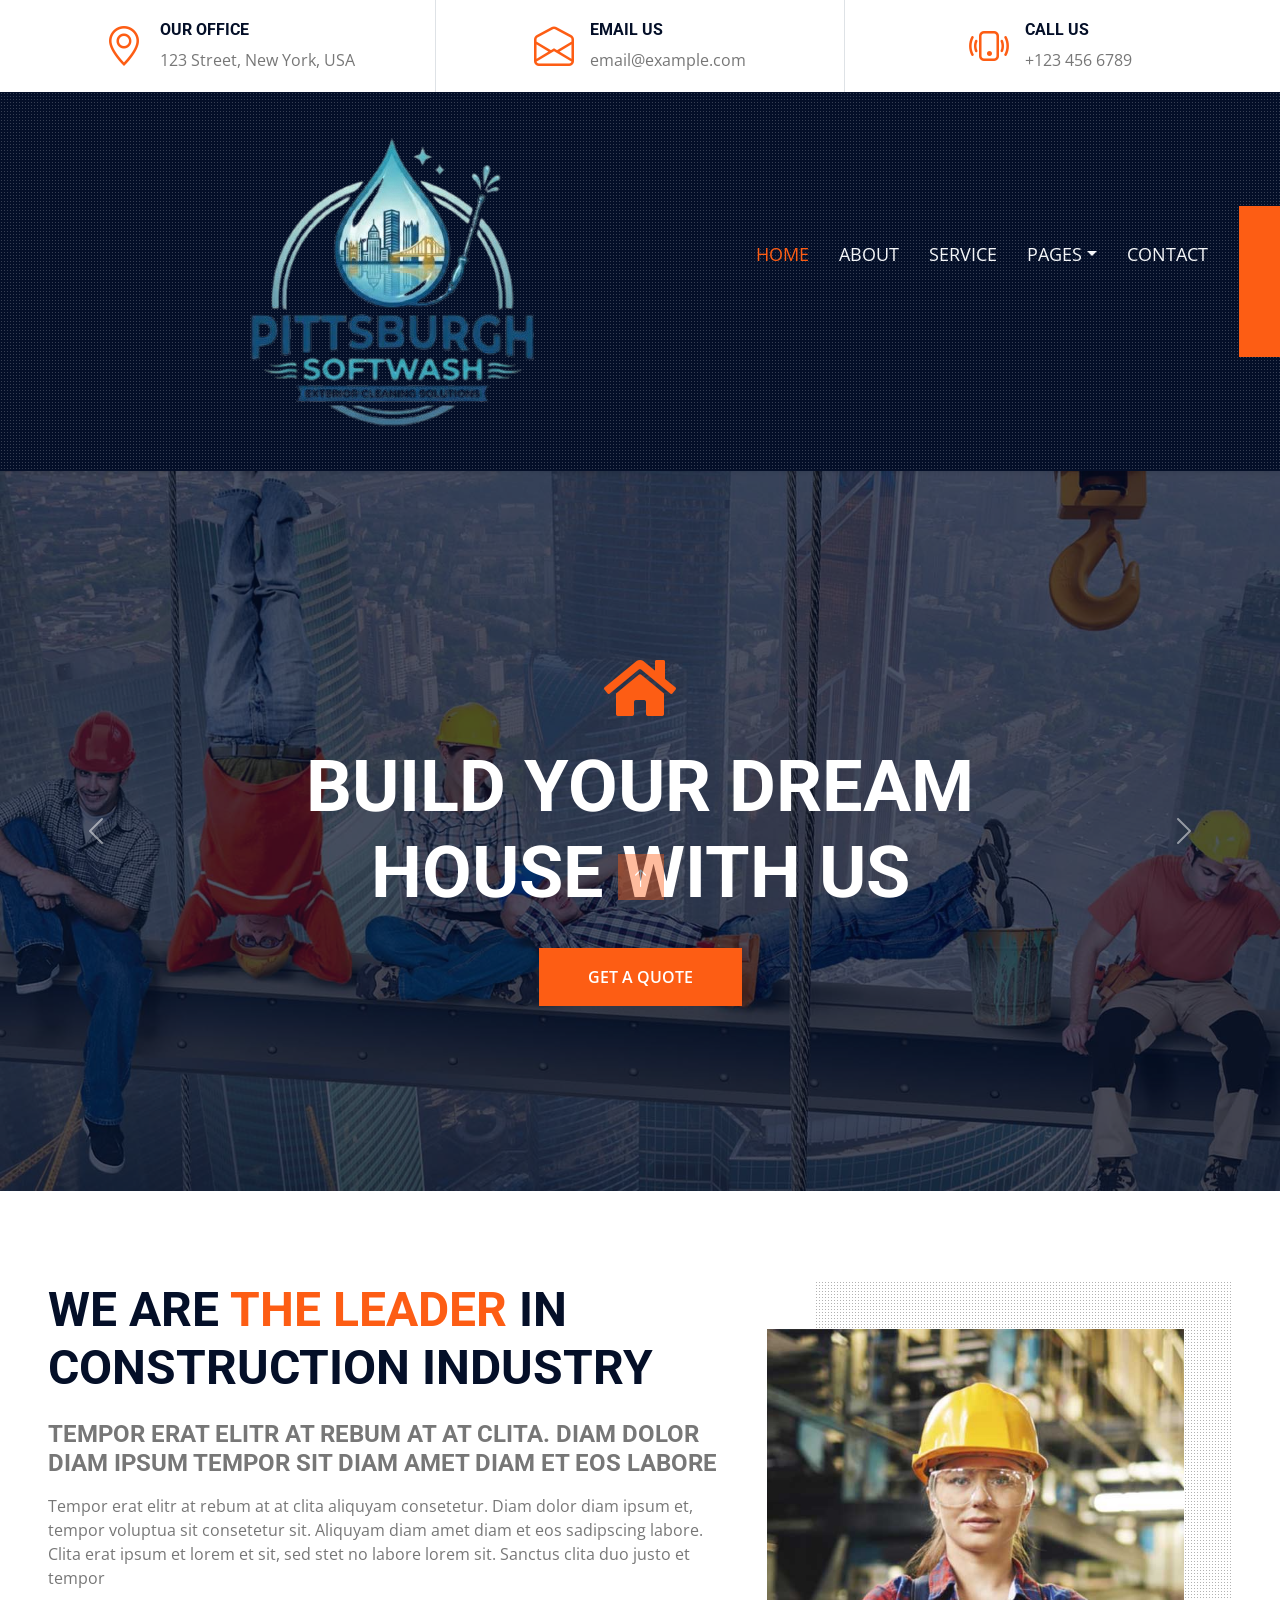
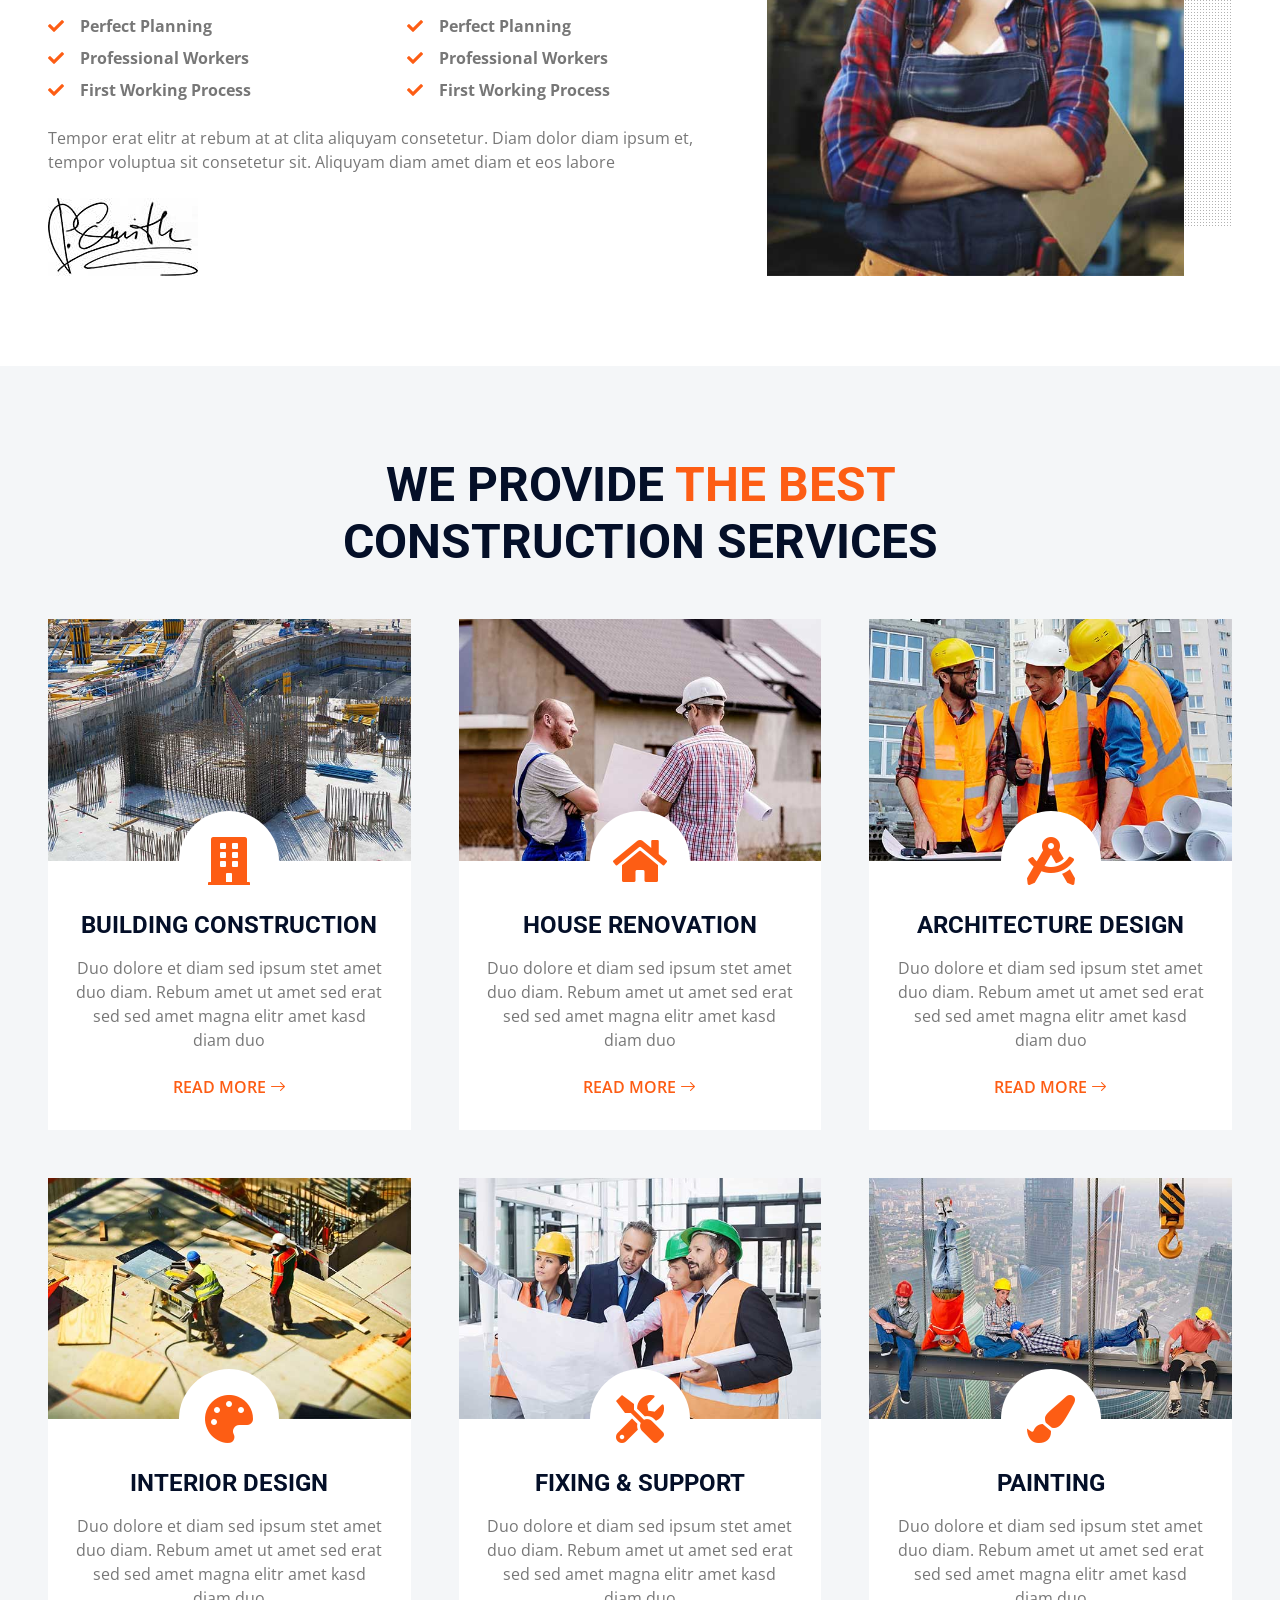
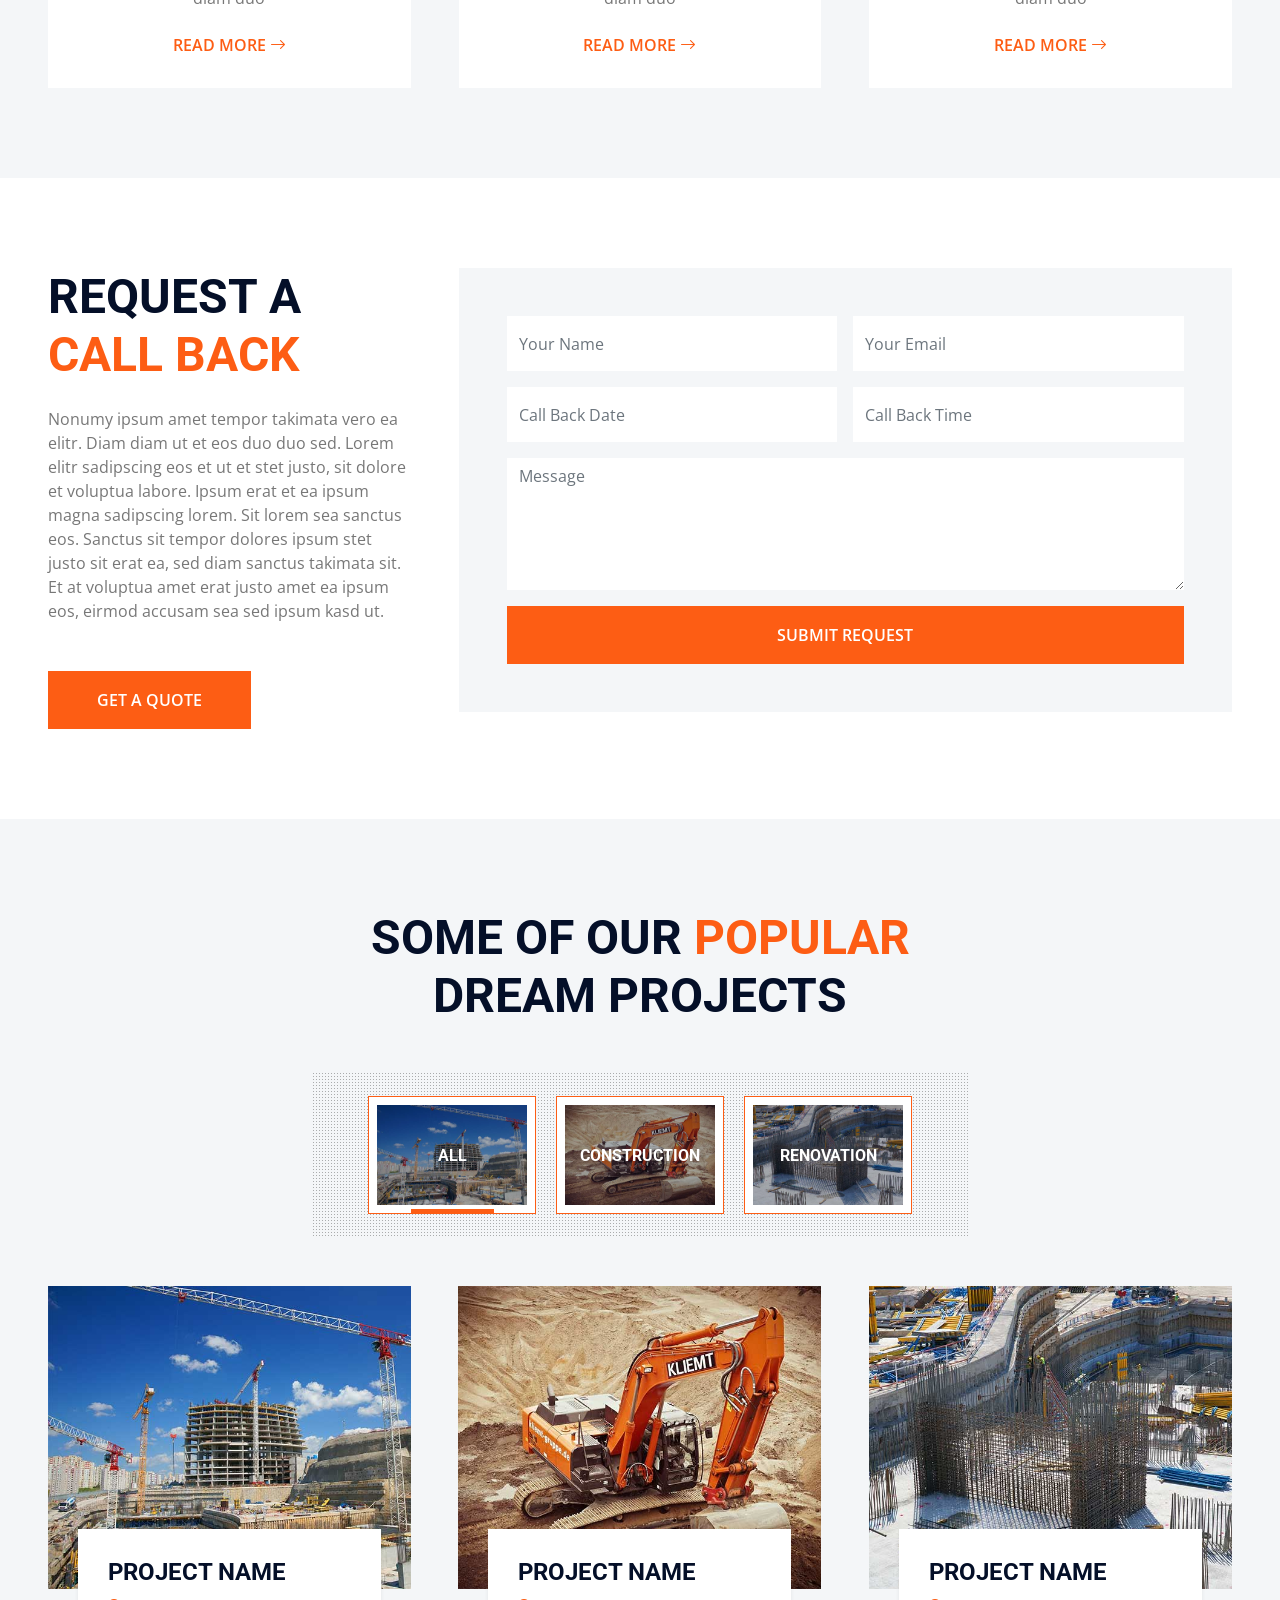
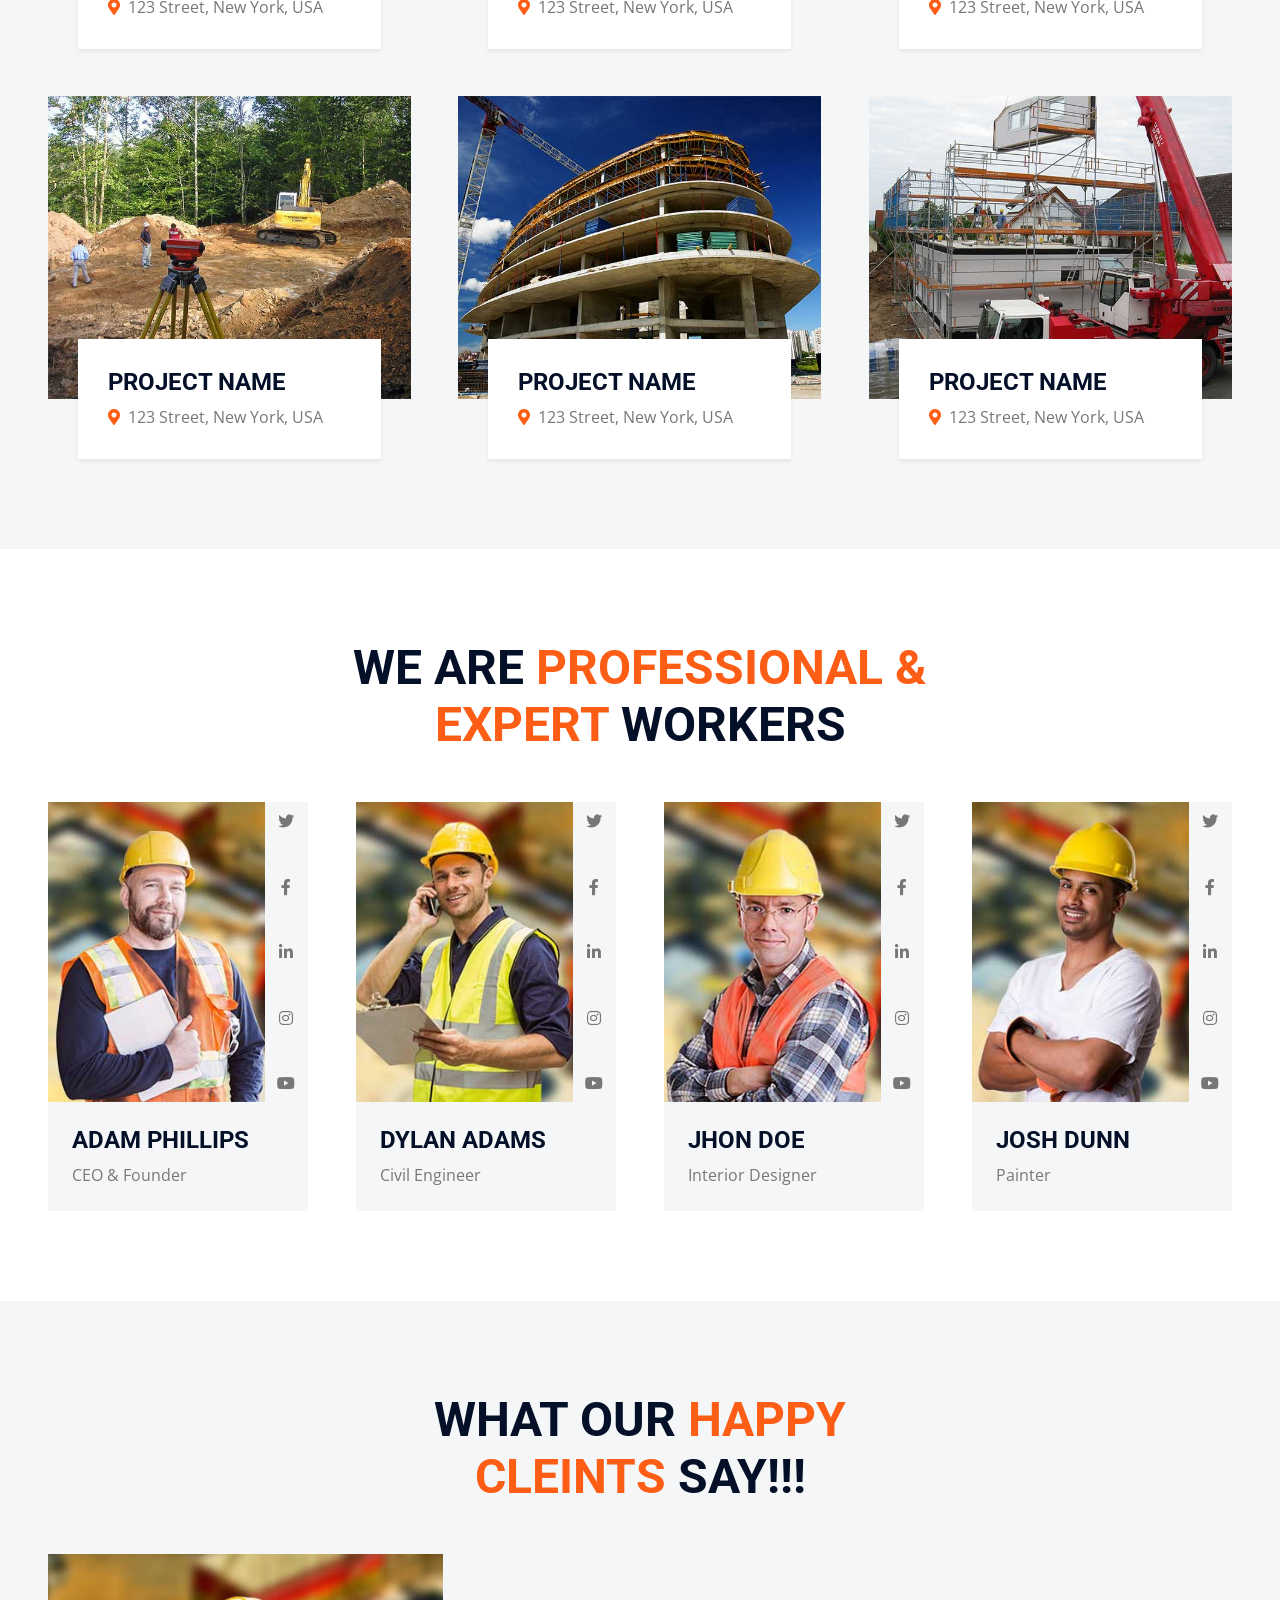
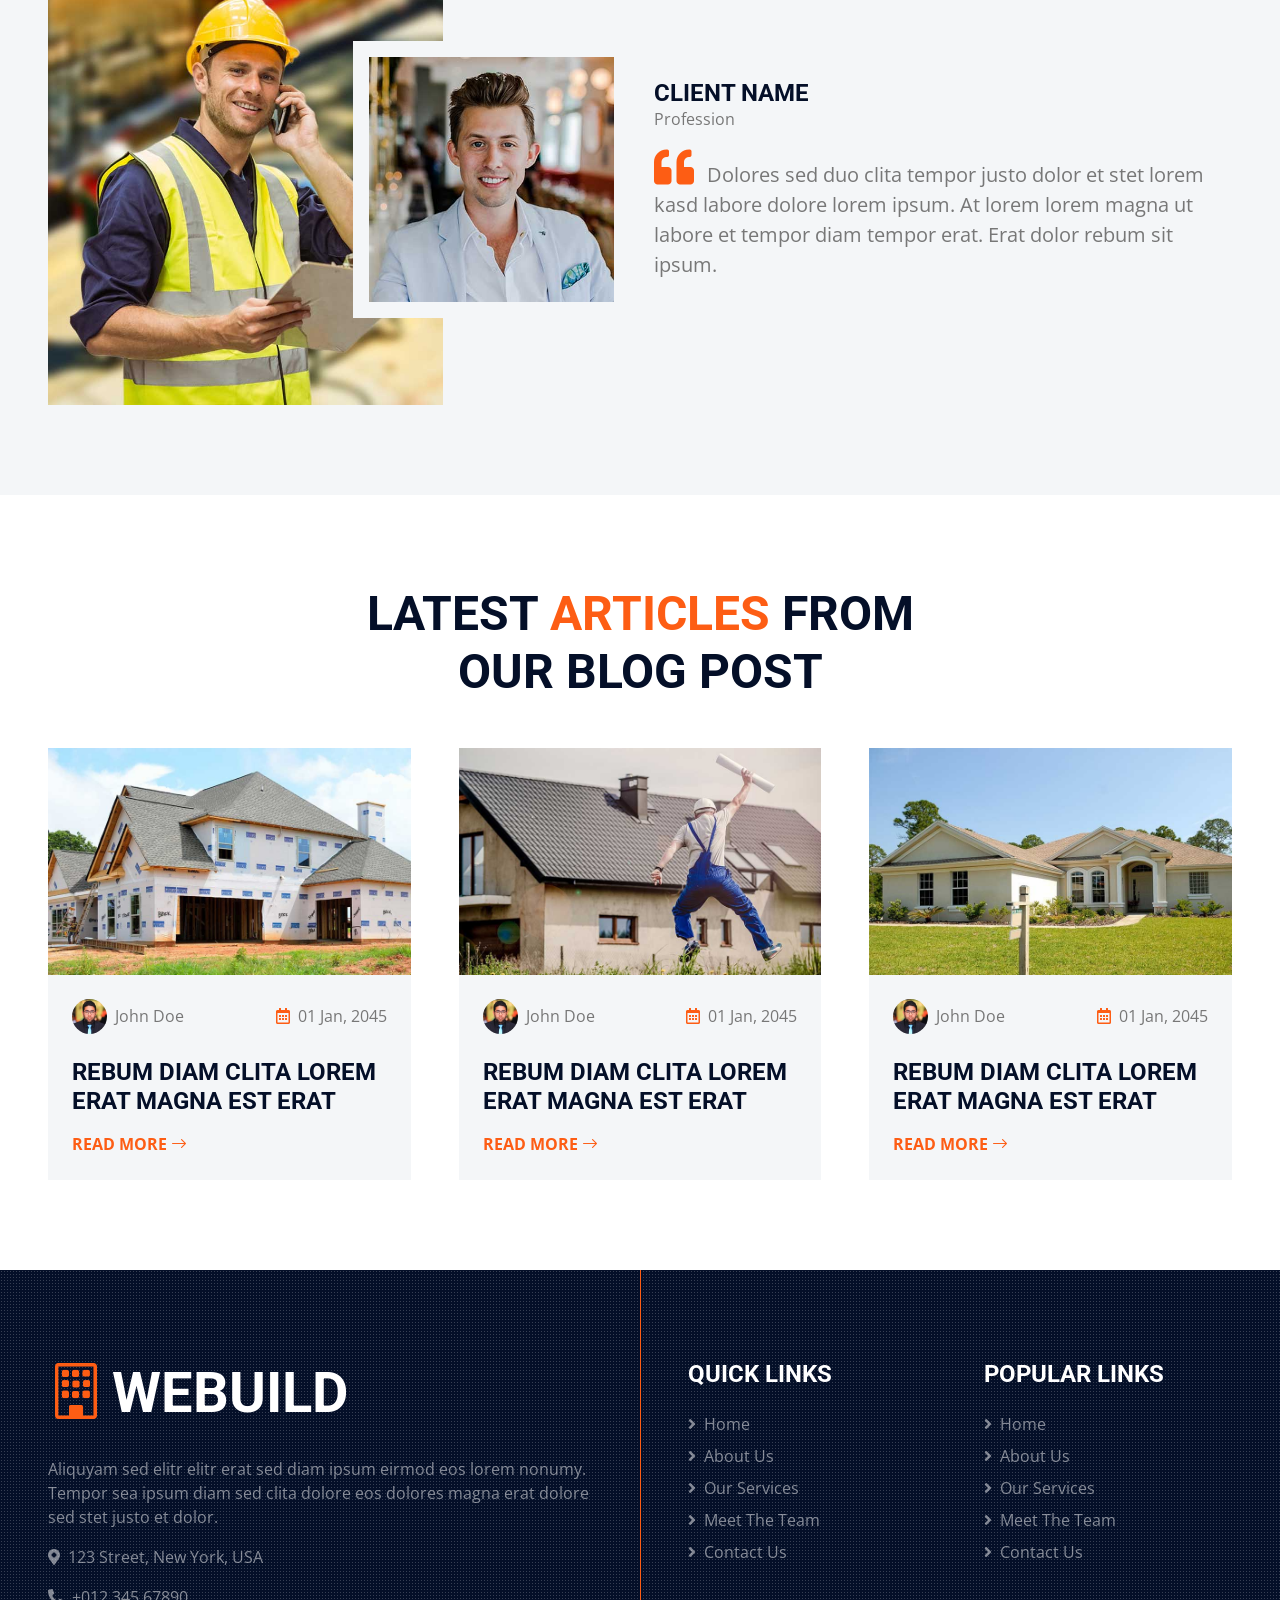
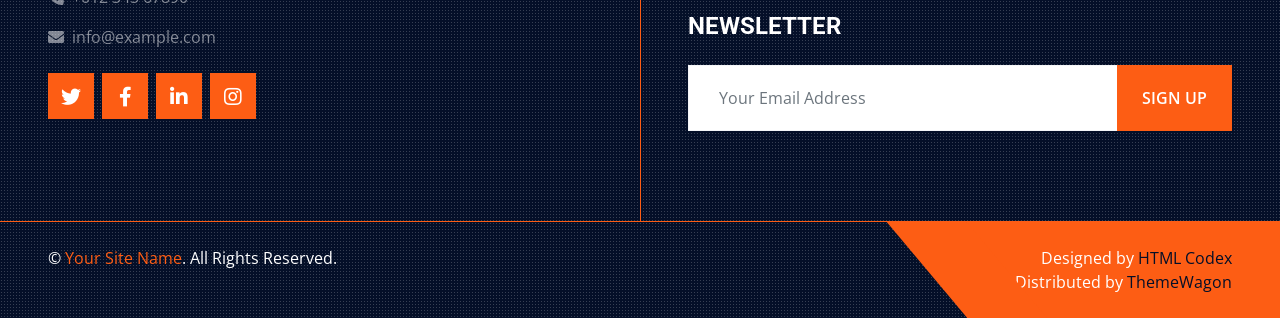
==== index.html @ 519ec3b2 "Update index.html" ====
<!DOCTYPE html>
<html lang="en">

<head>
    <meta charset="utf-8">
    <title>Pittsburgh Softwash</title>
    <meta content="width=device-width, initial-scale=1.0" name="viewport">
    <meta content="Free HTML Templates" name="keywords">
    <meta content="Free HTML Templates" name="description">

    <!-- Favicon -->
    <link href="img/favicon.ico" rel="icon">

    <!-- Google Web Fonts -->
    <link rel="preconnect" href="https://fonts.gstatic.com">
    <link href="https://fonts.googleapis.com/css2?family=Open+Sans:wght@400;600&family=Roboto:wght@500;700&display=swap" rel="stylesheet"> 

    <!-- Icon Font Stylesheet -->
    <link href="https://cdnjs.cloudflare.com/ajax/libs/font-awesome/5.15.0/css/all.min.css" rel="stylesheet">
    <link href="https://cdn.jsdelivr.net/npm/bootstrap-icons@1.4.1/font/bootstrap-icons.css" rel="stylesheet">

    <!-- Libraries Stylesheet -->
    <link href="lib/owlcarousel/assets/owl.carousel.min.css" rel="stylesheet">
    <link href="lib/tempusdominus/css/tempusdominus-bootstrap-4.min.css" rel="stylesheet" />
    <link href="lib/lightbox/css/lightbox.min.css" rel="stylesheet">

    <!-- Customized Bootstrap Stylesheet -->
    <link href="css/bootstrap.min.css" rel="stylesheet">

    <!-- Template Stylesheet -->
    <link href="css/style.css" rel="stylesheet">
</head>

<body>
    <!-- Topbar Start -->
    <div class="container-fluid px-5 d-none d-lg-block">
        <div class="row gx-5">
            <div class="col-lg-4 text-center py-3">
                <div class="d-inline-flex align-items-center">
                    <i class="bi bi-geo-alt fs-1 text-primary me-3"></i>
                    <div class="text-start">
                        <h6 class="text-uppercase fw-bold">Our Office</h6>
                        <span>123 Street, New York, USA</span>
                    </div>
                </div>
            </div>
            <div class="col-lg-4 text-center border-start border-end py-3">
                <div class="d-inline-flex align-items-center">
                    <i class="bi bi-envelope-open fs-1 text-primary me-3"></i>
                    <div class="text-start">
                        <h6 class="text-uppercase fw-bold">Email Us</h6>
                        <span>email@example.com</span>
                    </div>
                </div>
            </div>
            <div class="col-lg-4 text-center py-3">
                <div class="d-inline-flex align-items-center">
                    <i class="bi bi-phone-vibrate fs-1 text-primary me-3"></i>
                    <div class="text-start">
                        <h6 class="text-uppercase fw-bold">Call Us</h6>
                        <span>+123 456 6789</span>
                    </div>
                </div>
            </div>
        </div>
    </div>
    <!-- Topbar End -->


    <!-- Navbar Start -->
    <div class="container-fluid sticky-top bg-dark bg-light-radial shadow-sm px-5 pe-lg-0">
        <nav class="navbar navbar-expand-lg bg-dark bg-light-radial navbar-dark py-3 py-lg-0">
            <a href="index.html" class="navbar-brand">
                <h1 class="m-0 display-4 text-uppercase text-white"><img src="img/IMG_0445-removebg-preview.png"></img></h1>
            </a>
            <button class="navbar-toggler" type="button" data-bs-toggle="collapse" data-bs-target="#navbarCollapse">
                <span class="navbar-toggler-icon"></span>
            </button>
            <div class="collapse navbar-collapse" id="navbarCollapse">
                <div class="navbar-nav ms-auto py-0">
                    <a href="index.html" class="nav-item nav-link active">Home</a>
                    <a href="about.html" class="nav-item nav-link">About</a>
                    <a href="service.html" class="nav-item nav-link">Service</a>
                    <div class="nav-item dropdown">
                        <a href="#" class="nav-link dropdown-toggle" data-bs-toggle="dropdown">Pages</a>
                        <div class="dropdown-menu m-0">
                            <a href="project.html" class="dropdown-item">Our Project</a>
                            <a href="team.html" class="dropdown-item">The Team</a>
                            <a href="testimonial.html" class="dropdown-item">Testimonial</a>
                            <a href="blog.html" class="dropdown-item">Blog Grid</a>
                            <a href="detail.html" class="dropdown-item">Blog Detail</a>
                        </div>
                    </div>
                    <a href="contact.html" class="nav-item nav-link">Contact</a>
                    <a href="" class="nav-item nav-link bg-primary text-white px-5 ms-3 d-none d-lg-block">Get A Quote <i class="bi bi-arrow-right"></i></a>
                </div>
            </div>
        </nav>
    </div>
    <!-- Navbar End -->


    <!-- Carousel Start -->
    <div class="container-fluid p-0">
        <div id="header-carousel" class="carousel slide carousel-fade" data-bs-ride="carousel">
            <div class="carousel-inner">
                <div class="carousel-item active">
                    <img class="w-100" src="img/carousel-1.jpg" alt="Image">
                    <div class="carousel-caption d-flex flex-column align-items-center justify-content-center">
                        <div class="p-3" style="max-width: 900px;">
                            <i class="fa fa-home fa-4x text-primary mb-4 d-none d-sm-block"></i>
                            <h1 class="display-2 text-uppercase text-white mb-md-4">Build Your Dream House With Us</h1>
                            <a href="" class="btn btn-primary py-md-3 px-md-5 mt-2">Get A Quote</a>
                        </div>
                    </div>
                </div>
                <div class="carousel-item">
                    <img class="w-100" src="img/carousel-2.jpg" alt="Image">
                    <div class="carousel-caption d-flex flex-column align-items-center justify-content-center">
                        <div class="p-3" style="max-width: 900px;">
                            <i class="fa fa-tools fa-4x text-primary mb-4 d-none d-sm-block"></i>
                            <h1 class="display-2 text-uppercase text-white mb-md-4">We Are Trusted For Your Project</h1>
                            <a href="" class="btn btn-primary py-md-3 px-md-5 mt-2">Contact Us</a>
                        </div>
                    </div>
                </div>
            </div>
            <button class="carousel-control-prev" type="button" data-bs-target="#header-carousel"
                data-bs-slide="prev">
                <span class="carousel-control-prev-icon" aria-hidden="true"></span>
                <span class="visually-hidden">Previous</span>
            </button>
            <button class="carousel-control-next" type="button" data-bs-target="#header-carousel"
                data-bs-slide="next">
                <span class="carousel-control-next-icon" aria-hidden="true"></span>
                <span class="visually-hidden">Next</span>
            </button>
        </div>
    </div>
    <!-- Carousel End -->


    <!-- About Start -->
    <div class="container-fluid py-6 px-5">
        <div class="row g-5">
            <div class="col-lg-7">
                <h1 class="display-5 text-uppercase mb-4">We are <span class="text-primary">the Leader</span> in Construction Industry</h1>
                <h4 class="text-uppercase mb-3 text-body">Tempor erat elitr at rebum at at clita. Diam dolor diam ipsum tempor sit diam amet diam et eos labore</h4>
                <p>Tempor erat elitr at rebum at at clita aliquyam consetetur. Diam dolor diam ipsum et, tempor voluptua sit consetetur sit. Aliquyam diam amet diam et eos sadipscing labore. Clita erat ipsum et lorem et sit, sed stet no labore lorem sit. Sanctus clita duo justo et tempor</p>
                <div class="row gx-5 py-2">
                    <div class="col-sm-6 mb-2">
                        <p class="fw-bold mb-2"><i class="fa fa-check text-primary me-3"></i>Perfect Planning</p>
                        <p class="fw-bold mb-2"><i class="fa fa-check text-primary me-3"></i>Professional Workers</p>
                        <p class="fw-bold mb-2"><i class="fa fa-check text-primary me-3"></i>First Working Process</p>
                    </div>
                    <div class="col-sm-6 mb-2">
                        <p class="fw-bold mb-2"><i class="fa fa-check text-primary me-3"></i>Perfect Planning</p>
                        <p class="fw-bold mb-2"><i class="fa fa-check text-primary me-3"></i>Professional Workers</p>
                        <p class="fw-bold mb-2"><i class="fa fa-check text-primary me-3"></i>First Working Process</p>
                    </div>
                </div>
                <p class="mb-4">Tempor erat elitr at rebum at at clita aliquyam consetetur. Diam dolor diam ipsum et, tempor voluptua sit consetetur sit. Aliquyam diam amet diam et eos labore</p>
                <img src="img/signature.jpg" alt="">
            </div>
            <div class="col-lg-5 pb-5" style="min-height: 400px;">
                <div class="position-relative bg-dark-radial h-100 ms-5">
                    <img class="position-absolute w-100 h-100 mt-5 ms-n5" src="img/about.jpg" style="object-fit: cover;">
                </div>
            </div>
        </div>
    </div>
    <!-- About End -->
    

    <!-- Services Start -->
    <div class="container-fluid bg-light py-6 px-5">
        <div class="text-center mx-auto mb-5" style="max-width: 600px;">
            <h1 class="display-5 text-uppercase mb-4">We Provide <span class="text-primary">The Best</span> Construction Services</h1>
        </div>
        <div class="row g-5">
            <div class="col-lg-4 col-md-6">
                <div class="service-item bg-white d-flex flex-column align-items-center text-center">
                    <img class="img-fluid" src="img/service-1.jpg" alt="">
                    <div class="service-icon bg-white">
                        <i class="fa fa-3x fa-building text-primary"></i>
                    </div>
                    <div class="px-4 pb-4">
                        <h4 class="text-uppercase mb-3">Building Construction</h4>
                        <p>Duo dolore et diam sed ipsum stet amet duo diam. Rebum amet ut amet sed erat sed sed amet magna elitr amet kasd diam duo</p>
                        <a class="btn text-primary" href="">Read More <i class="bi bi-arrow-right"></i></a>
                    </div>
                </div>
            </div>
            <div class="col-lg-4 col-md-6">
                <div class="service-item bg-white rounded d-flex flex-column align-items-center text-center">
                    <img class="img-fluid" src="img/service-2.jpg" alt="">
                    <div class="service-icon bg-white">
                        <i class="fa fa-3x fa-home text-primary"></i>
                    </div>
                    <div class="px-4 pb-4">
                        <h4 class="text-uppercase mb-3">House Renovation</h4>
                        <p>Duo dolore et diam sed ipsum stet amet duo diam. Rebum amet ut amet sed erat sed sed amet magna elitr amet kasd diam duo</p>
                        <a class="btn text-primary" href="">Read More <i class="bi bi-arrow-right"></i></a>
                    </div>
                </div>
            </div>
            <div class="col-lg-4 col-md-6">
                <div class="service-item bg-white rounded d-flex flex-column align-items-center text-center">
                    <img class="img-fluid" src="img/service-3.jpg" alt="">
                    <div class="service-icon bg-white">
                        <i class="fa fa-3x fa-drafting-compass text-primary"></i>
                    </div>
                    <div class="px-4 pb-4">
                        <h4 class="text-uppercase mb-3">Architecture Design</h4>
                        <p>Duo dolore et diam sed ipsum stet amet duo diam. Rebum amet ut amet sed erat sed sed amet magna elitr amet kasd diam duo</p>
                        <a class="btn text-primary" href="">Read More <i class="bi bi-arrow-right"></i></a>
                    </div>
                </div>
            </div>
            <div class="col-lg-4 col-md-6">
                <div class="service-item bg-white rounded d-flex flex-column align-items-center text-center">
                    <img class="img-fluid" src="img/service-4.jpg" alt="">
                    <div class="service-icon bg-white">
                        <i class="fa fa-3x fa-palette text-primary"></i>
                    </div>
                    <div class="px-4 pb-4">
                        <h4 class="text-uppercase mb-3">Interior Design</h4>
                        <p>Duo dolore et diam sed ipsum stet amet duo diam. Rebum amet ut amet sed erat sed sed amet magna elitr amet kasd diam duo</p>
                        <a class="btn text-primary" href="">Read More <i class="bi bi-arrow-right"></i></a>
                    </div>
                </div>
            </div>
            <div class="col-lg-4 col-md-6">
                <div class="service-item bg-white rounded d-flex flex-column align-items-center text-center">
                    <img class="img-fluid" src="img/service-5.jpg" alt="">
                    <div class="service-icon bg-white">
                        <i class="fa fa-3x fa-tools text-primary"></i>
                    </div>
                    <div class="px-4 pb-4">
                        <h4 class="text-uppercase mb-3">Fixing & Support</h4>
                        <p>Duo dolore et diam sed ipsum stet amet duo diam. Rebum amet ut amet sed erat sed sed amet magna elitr amet kasd diam duo</p>
                        <a class="btn text-primary" href="">Read More <i class="bi bi-arrow-right"></i></a>
                    </div>
                </div>
            </div>
            <div class="col-lg-4 col-md-6">
                <div class="service-item bg-white rounded d-flex flex-column align-items-center text-center">
                    <img class="img-fluid" src="img/service-6.jpg" alt="">
                    <div class="service-icon bg-white">
                        <i class="fa fa-3x fa-paint-brush text-primary"></i>
                    </div>
                    <div class="px-4 pb-4">
                        <h4 class="text-uppercase mb-3">Painting</h4>
                        <p>Duo dolore et diam sed ipsum stet amet duo diam. Rebum amet ut amet sed erat sed sed amet magna elitr amet kasd diam duo</p>
                        <a class="btn text-primary" href="">Read More <i class="bi bi-arrow-right"></i></a>
                    </div>
                </div>
            </div>
        </div>
    </div>
    <!-- Services End -->


    <!-- Appointment Start -->
    <div class="container-fluid py-6 px-5">
        <div class="row gx-5">
            <div class="col-lg-4 mb-5 mb-lg-0">
                <div class="mb-4">
                    <h1 class="display-5 text-uppercase mb-4">Request A <span class="text-primary">Call Back</span></h1>
                </div>
                <p class="mb-5">Nonumy ipsum amet tempor takimata vero ea elitr. Diam diam ut et eos duo duo sed. Lorem elitr sadipscing eos et ut et stet justo, sit dolore et voluptua labore. Ipsum erat et ea ipsum magna sadipscing lorem. Sit lorem sea sanctus eos. Sanctus sit tempor dolores ipsum stet justo sit erat ea, sed diam sanctus takimata sit. Et at voluptua amet erat justo amet ea ipsum eos, eirmod accusam sea sed ipsum kasd ut.</p>
                <a class="btn btn-primary py-3 px-5" href="">Get A Quote</a>
            </div>
            <div class="col-lg-8">
                <div class="bg-light text-center p-5">
                    <form>
                        <div class="row g-3">
                            <div class="col-12 col-sm-6">
                                <input type="text" class="form-control border-0" placeholder="Your Name" style="height: 55px;">
                            </div>
                            <div class="col-12 col-sm-6">
                                <input type="email" class="form-control border-0" placeholder="Your Email" style="height: 55px;">
                            </div>
                            <div class="col-12 col-sm-6">
                                <div class="date" id="date" data-target-input="nearest">
                                    <input type="text"
                                        class="form-control border-0 datetimepicker-input"
                                        placeholder="Call Back Date" data-target="#date" data-toggle="datetimepicker" style="height: 55px;">
                                </div>
                            </div>
                            <div class="col-12 col-sm-6">
                                <div class="time" id="time" data-target-input="nearest">
                                    <input type="text"
                                        class="form-control border-0 datetimepicker-input"
                                        placeholder="Call Back Time" data-target="#time" data-toggle="datetimepicker" style="height: 55px;">
                                </div>
                            </div>
                            <div class="col-12">
                                <textarea class="form-control border-0" rows="5" placeholder="Message"></textarea>
                            </div>
                            <div class="col-12">
                                <button class="btn btn-primary w-100 py-3" type="submit">Submit Request</button>
                            </div>
                        </div>
                    </form>
                </div>
            </div>
        </div>
    </div>
    <!-- Appointment End -->


    <!-- Portfolio Start -->
    <div class="container-fluid bg-light py-6 px-5">
        <div class="text-center mx-auto mb-5" style="max-width: 600px;">
            <h1 class="display-5 text-uppercase mb-4">Some Of Our <span class="text-primary">Popular</span> Dream Projects</h1>
        </div>
        <div class="row gx-5">
            <div class="col-12 text-center">
                <div class="d-inline-block bg-dark-radial text-center pt-4 px-5 mb-5">
                    <ul class="list-inline mb-0" id="portfolio-flters">
                        <li class="btn btn-outline-primary bg-white p-2 active mx-2 mb-4" data-filter="*">
                            <img src="img/portfolio-1.jpg" style="width: 150px; height: 100px;">
                            <div class="position-absolute top-0 start-0 end-0 bottom-0 m-2 d-flex align-items-center justify-content-center" style="background: rgba(4, 15, 40, .3);">
                                <h6 class="text-white text-uppercase m-0">All</h6>
                            </div>
                        </li>
                        <li class="btn btn-outline-primary bg-white p-2 mx-2 mb-4" data-filter=".first">
                            <img src="img/portfolio-2.jpg" style="width: 150px; height: 100px;">
                            <div class="position-absolute top-0 start-0 end-0 bottom-0 m-2 d-flex align-items-center justify-content-center" style="background: rgba(4, 15, 40, .3);">
                                <h6 class="text-white text-uppercase m-0">Construction</h6>
                            </div>
                        </li>
                        <li class="btn btn-outline-primary bg-white p-2 mx-2 mb-4" data-filter=".second">
                            <img src="img/portfolio-3.jpg" style="width: 150px; height: 100px;">
                            <div class="position-absolute top-0 start-0 end-0 bottom-0 m-2 d-flex align-items-center justify-content-center" style="background: rgba(4, 15, 40, .3);">
                                <h6 class="text-white text-uppercase m-0">Renovation</h6>
                            </div>
                        </li>
                    </ul>
                </div>
            </div>
        </div>
        <div class="row g-5 portfolio-container">
            <div class="col-xl-4 col-lg-6 col-md-6 portfolio-item first">
                <div class="position-relative portfolio-box">
                    <img class="img-fluid w-100" src="img/portfolio-1.jpg" alt="">
                    <a class="portfolio-title shadow-sm" href="">
                        <p class="h4 text-uppercase">Project Name</p>
                        <span class="text-body"><i class="fa fa-map-marker-alt text-primary me-2"></i>123 Street, New York, USA</span>
                    </a>
                    <a class="portfolio-btn" href="img/portfolio-1.jpg" data-lightbox="portfolio">
                        <i class="bi bi-plus text-white"></i>
                    </a>
                </div>
            </div>
            <div class="col-xl-4 col-lg-6 col-md-6 portfolio-item second">
                <div class="position-relative portfolio-box">
                    <img class="img-fluid w-100" src="img/portfolio-2.jpg" alt="">
                    <a class="portfolio-title shadow-sm" href="">
                        <p class="h4 text-uppercase">Project Name</p>
                        <span class="text-body"><i class="fa fa-map-marker-alt text-primary me-2"></i>123 Street, New York, USA</span>
                    </a>
                    <a class="portfolio-btn" href="img/portfolio-2.jpg" data-lightbox="portfolio">
                        <i class="bi bi-plus text-white"></i>
                    </a>
                </div>
            </div>
            <div class="col-xl-4 col-lg-6 col-md-6 portfolio-item first">
                <div class="position-relative portfolio-box">
                    <img class="img-fluid w-100" src="img/portfolio-3.jpg" alt="">
                    <a class="portfolio-title shadow-sm" href="">
                        <p class="h4 text-uppercase">Project Name</p>
                        <span class="text-body"><i class="fa fa-map-marker-alt text-primary me-2"></i>123 Street, New York, USA</span>
                    </a>
                    <a class="portfolio-btn" href="img/portfolio-3.jpg" data-lightbox="portfolio">
                        <i class="bi bi-plus text-white"></i>
                    </a>
                </div>
            </div>
            <div class="col-xl-4 col-lg-6 col-md-6 portfolio-item second">
                <div class="position-relative portfolio-box">
                    <img class="img-fluid w-100" src="img/portfolio-4.jpg" alt="">
                    <a class="portfolio-title shadow-sm" href="">
                        <p class="h4 text-uppercase">Project Name</p>
                        <span class="text-body"><i class="fa fa-map-marker-alt text-primary me-2"></i>123 Street, New York, USA</span>
                    </a>
                    <a class="portfolio-btn" href="img/portfolio-4.jpg" data-lightbox="portfolio">
                        <i class="bi bi-plus text-white"></i>
                    </a>
                </div>
            </div>
            <div class="col-xl-4 col-lg-6 col-md-6 portfolio-item first">
                <div class="position-relative portfolio-box">
                    <img class="img-fluid w-100" src="img/portfolio-5.jpg" alt="">
                    <a class="portfolio-title shadow-sm" href="">
                        <p class="h4 text-uppercase">Project Name</p>
                        <span class="text-body"><i class="fa fa-map-marker-alt text-primary me-2"></i>123 Street, New York, USA</span>
                    </a>
                    <a class="portfolio-btn" href="img/portfolio-5.jpg" data-lightbox="portfolio">
                        <i class="bi bi-plus text-white"></i>
                    </a>
                </div>
            </div>
            <div class="col-xl-4 col-lg-6 col-md-6 portfolio-item second">
                <div class="position-relative portfolio-box">
                    <img class="img-fluid w-100" src="img/portfolio-6.jpg" alt="">
                    <a class="portfolio-title shadow-sm" href="">
                        <p class="h4 text-uppercase">Project Name</p>
                        <span class="text-body"><i class="fa fa-map-marker-alt text-primary me-2"></i>123 Street, New York, USA</span>
                    </a>
                    <a class="portfolio-btn" href="img/portfolio-6.jpg" data-lightbox="portfolio">
                        <i class="bi bi-plus text-white"></i>
                    </a>
                </div>
            </div>
        </div>
    </div>
    <!-- Portfolio End -->


    <!-- Team Start -->
    <div class="container-fluid py-6 px-5">
        <div class="text-center mx-auto mb-5" style="max-width: 600px;">
            <h1 class="display-5 text-uppercase mb-4">We Are <span class="text-primary">Professional & Expert</span> Workers</h1>
        </div>
        <div class="row g-5">
            <div class="col-xl-3 col-lg-4 col-md-6">
                <div class="row g-0">
                    <div class="col-10" style="min-height: 300px;">
                        <div class="position-relative h-100">
                            <img class="position-absolute w-100 h-100" src="img/team-1.jpg" style="object-fit: cover;">
                        </div>
                    </div>
                    <div class="col-2">
                        <div class="h-100 d-flex flex-column align-items-center justify-content-between bg-light">
                            <a class="btn" href="#"><i class="fab fa-twitter"></i></a>
                            <a class="btn" href="#"><i class="fab fa-facebook-f"></i></a>
                            <a class="btn" href="#"><i class="fab fa-linkedin-in"></i></a>
                            <a class="btn" href="#"><i class="fab fa-instagram"></i></a>
                            <a class="btn" href="#"><i class="fab fa-youtube"></i></a>
                        </div>
                    </div>
                    <div class="col-12">
                        <div class="bg-light p-4">
                            <h4 class="text-uppercase">Adam Phillips</h4>
                            <span>CEO & Founder</span>
                        </div>
                    </div>
                </div>
            </div>
            <div class="col-xl-3 col-lg-4 col-md-6">
                <div class="row g-0">
                    <div class="col-10" style="min-height: 300px;">
                        <div class="position-relative h-100">
                            <img class="position-absolute w-100 h-100" src="img/team-2.jpg" style="object-fit: cover;">
                        </div>
                    </div>
                    <div class="col-2">
                        <div class="h-100 d-flex flex-column align-items-center justify-content-between bg-light">
                            <a class="btn" href="#"><i class="fab fa-twitter"></i></a>
                            <a class="btn" href="#"><i class="fab fa-facebook-f"></i></a>
                            <a class="btn" href="#"><i class="fab fa-linkedin-in"></i></a>
                            <a class="btn" href="#"><i class="fab fa-instagram"></i></a>
                            <a class="btn" href="#"><i class="fab fa-youtube"></i></a>
                        </div>
                    </div>
                    <div class="col-12">
                        <div class="bg-light p-4">
                            <h4 class="text-uppercase">Dylan Adams</h4>
                            <span>Civil Engineer</span>
                        </div>
                    </div>
                </div>
            </div>
            <div class="col-xl-3 col-lg-4 col-md-6">
                <div class="row g-0">
                    <div class="col-10" style="min-height: 300px;">
                        <div class="position-relative h-100">
                            <img class="position-absolute w-100 h-100" src="img/team-3.jpg" style="object-fit: cover;">
                        </div>
                    </div>
                    <div class="col-2">
                        <div class="h-100 d-flex flex-column align-items-center justify-content-between bg-light">
                            <a class="btn" href="#"><i class="fab fa-twitter"></i></a>
                            <a class="btn" href="#"><i class="fab fa-facebook-f"></i></a>
                            <a class="btn" href="#"><i class="fab fa-linkedin-in"></i></a>
                            <a class="btn" href="#"><i class="fab fa-instagram"></i></a>
                            <a class="btn" href="#"><i class="fab fa-youtube"></i></a>
                        </div>
                    </div>
                    <div class="col-12">
                        <div class="bg-light p-4">
                            <h4 class="text-uppercase">Jhon Doe</h4>
                            <span>Interior Designer</span>
                        </div>
                    </div>
                </div>
            </div>
            <div class="col-xl-3 col-lg-4 col-md-6">
                <div class="row g-0">
                    <div class="col-10" style="min-height: 300px;">
                        <div class="position-relative h-100">
                            <img class="position-absolute w-100 h-100" src="img/team-4.jpg" style="object-fit: cover;">
                        </div>
                    </div>
                    <div class="col-2">
                        <div class="h-100 d-flex flex-column align-items-center justify-content-between bg-light">
                            <a class="btn" href="#"><i class="fab fa-twitter"></i></a>
                            <a class="btn" href="#"><i class="fab fa-facebook-f"></i></a>
                            <a class="btn" href="#"><i class="fab fa-linkedin-in"></i></a>
                            <a class="btn" href="#"><i class="fab fa-instagram"></i></a>
                            <a class="btn" href="#"><i class="fab fa-youtube"></i></a>
                        </div>
                    </div>
                    <div class="col-12">
                        <div class="bg-light p-4">
                            <h4 class="text-uppercase">Josh Dunn</h4>
                            <span>Painter</span>
                        </div>
                    </div>
                </div>
            </div>
        </div>
    </div>
    <!-- Team End -->


    <!-- Testimonial Start -->
    <div class="container-fluid bg-light py-6 px-5">
        <div class="text-center mx-auto mb-5" style="max-width: 600px;">
            <h1 class="display-5 text-uppercase mb-4">What Our <span class="text-primary">Happy Cleints</span> Say!!!</h1>
        </div>
        <div class="row gx-0 align-items-center">
            <div class="col-xl-4 col-lg-5 d-none d-lg-block">
                <img class="img-fluid w-100 h-100" src="img/testimonial.jpg">
            </div>
            <div class="col-xl-8 col-lg-7 col-md-12">
                <div class="testimonial bg-light">
                    <div class="owl-carousel testimonial-carousel">
                        <div class="row gx-4 align-items-center">
                            <div class="col-xl-4 col-lg-5 col-md-5">
                                <img class="img-fluid w-100 h-100 bg-light p-lg-3 mb-4 mb-md-0" src="img/testimonial-1.jpg" alt="">
                            </div>
                            <div class="col-xl-8 col-lg-7 col-md-7">
                                <h4 class="text-uppercase mb-0">Client Name</h4>
                                <p>Profession</p>
                                <p class="fs-5 mb-0"><i class="fa fa-2x fa-quote-left text-primary me-2"></i> Dolores sed duo
                                    clita tempor justo dolor et stet lorem kasd labore dolore lorem ipsum. At lorem
                                    lorem magna ut labore et tempor diam tempor erat. Erat dolor rebum sit
                                    ipsum.</p>
                            </div>
                        </div>
                        <div class="row gx-4 align-items-center">
                            <div class="col-xl-4 col-lg-5 col-md-5">
                                <img class="img-fluid w-100 h-100 bg-light p-lg-3 mb-4 mb-md-0" src="img/testimonial-2.jpg" alt="">
                            </div>
                            <div class="col-xl-8 col-lg-7 col-md-7">
                                <h4 class="text-uppercase mb-0">Client Name</h4>
                                <p>Profession</p>
                                <p class="fs-5 mb-0"><i class="fa fa-2x fa-quote-left text-primary me-2"></i> Dolores sed duo
                                    clita tempor justo dolor et stet lorem kasd labore dolore lorem ipsum. At lorem
                                    lorem magna ut labore et tempor diam tempor erat. Erat dolor rebum sit
                                    ipsum.</p>
                            </div>
                        </div>
                    </div>
                </div>
            </div>
        </div>
    </div>
    <!-- Testimonial End -->


    <!-- Blog Start -->
    <div class="container-fluid py-6 px-5">
        <div class="text-center mx-auto mb-5" style="max-width: 600px;">
            <h1 class="display-5 text-uppercase mb-4">Latest <span class="text-primary">Articles</span> From Our Blog Post</h1>
        </div>
        <div class="row g-5">
            <div class="col-lg-4 col-md-6">
                <div class="bg-light">
                    <img class="img-fluid" src="img/blog-1.jpg" alt="">
                    <div class="p-4">
                        <div class="d-flex justify-content-between mb-4">
                            <div class="d-flex align-items-center">
                                <img class="rounded-circle me-2" src="img/user.jpg" width="35" height="35" alt="">
                                <span>John Doe</span>
                            </div>
                            <div class="d-flex align-items-center">
                                <span class="ms-3"><i class="far fa-calendar-alt text-primary me-2"></i>01 Jan, 2045</span>
                            </div>
                        </div>
                        <h4 class="text-uppercase mb-3">Rebum diam clita lorem erat magna est erat</h4>
                        <a class="text-uppercase fw-bold" href="">Read More <i class="bi bi-arrow-right"></i></a>
                    </div>
                </div>
            </div>
            <div class="col-lg-4 col-md-6">
                <div class="bg-light">
                    <img class="img-fluid" src="img/blog-2.jpg" alt="">
                    <div class="p-4">
                        <div class="d-flex justify-content-between mb-4">
                            <div class="d-flex align-items-center">
                                <img class="rounded-circle me-2" src="img/user.jpg" width="35" height="35" alt="">
                                <span>John Doe</span>
                            </div>
                            <div class="d-flex align-items-center">
                                <span class="ms-3"><i class="far fa-calendar-alt text-primary me-2"></i>01 Jan, 2045</span>
                            </div>
                        </div>
                        <h4 class="text-uppercase mb-3">Rebum diam clita lorem erat magna est erat</h4>
                        <a class="text-uppercase fw-bold" href="">Read More <i class="bi bi-arrow-right"></i></a>
                    </div>
                </div>
            </div>
            <div class="col-lg-4 col-md-6">
                <div class="bg-light">
                    <img class="img-fluid" src="img/blog-3.jpg" alt="">
                    <div class="p-4">
                        <div class="d-flex justify-content-between mb-4">
                            <div class="d-flex align-items-center">
                                <img class="rounded-circle me-2" src="img/user.jpg" width="35" height="35" alt="">
                                <span>John Doe</span>
                            </div>
                            <div class="d-flex align-items-center">
                                <span class="ms-3"><i class="far fa-calendar-alt text-primary me-2"></i>01 Jan, 2045</span>
                            </div>
                        </div>
                        <h4 class="text-uppercase mb-3">Rebum diam clita lorem erat magna est erat</h4>
                        <a class="text-uppercase fw-bold" href="">Read More <i class="bi bi-arrow-right"></i></a>
                    </div>
                </div>
            </div>
        </div>
    </div>
    <!-- Blog End -->
    

    <!-- Footer Start -->
    <div class="footer container-fluid position-relative bg-dark bg-light-radial text-white-50 py-6 px-5">
        <div class="row g-5">
            <div class="col-lg-6 pe-lg-5">
                <a href="index.html" class="navbar-brand">
                    <h1 class="m-0 display-4 text-uppercase text-white"><i class="bi bi-building text-primary me-2"></i>WEBUILD</h1>
                </a>
                <p>Aliquyam sed elitr elitr erat sed diam ipsum eirmod eos lorem nonumy. Tempor sea ipsum diam  sed clita dolore eos dolores magna erat dolore sed stet justo et dolor.</p>
                <p><i class="fa fa-map-marker-alt me-2"></i>123 Street, New York, USA</p>
                <p><i class="fa fa-phone-alt me-2"></i>+012 345 67890</p>
                <p><i class="fa fa-envelope me-2"></i>info@example.com</p>
                <div class="d-flex justify-content-start mt-4">
                    <a class="btn btn-lg btn-primary btn-lg-square rounded-0 me-2" href="#"><i class="fab fa-twitter"></i></a>
                    <a class="btn btn-lg btn-primary btn-lg-square rounded-0 me-2" href="#"><i class="fab fa-facebook-f"></i></a>
                    <a class="btn btn-lg btn-primary btn-lg-square rounded-0 me-2" href="#"><i class="fab fa-linkedin-in"></i></a>
                    <a class="btn btn-lg btn-primary btn-lg-square rounded-0" href="#"><i class="fab fa-instagram"></i></a>
                </div>
            </div>
            <div class="col-lg-6 ps-lg-5">
                <div class="row g-5">
                    <div class="col-sm-6">
                        <h4 class="text-white text-uppercase mb-4">Quick Links</h4>
                        <div class="d-flex flex-column justify-content-start">
                            <a class="text-white-50 mb-2" href="#"><i class="fa fa-angle-right me-2"></i>Home</a>
                            <a class="text-white-50 mb-2" href="#"><i class="fa fa-angle-right me-2"></i>About Us</a>
                            <a class="text-white-50 mb-2" href="#"><i class="fa fa-angle-right me-2"></i>Our Services</a>
                            <a class="text-white-50 mb-2" href="#"><i class="fa fa-angle-right me-2"></i>Meet The Team</a>
                            <a class="text-white-50" href="#"><i class="fa fa-angle-right me-2"></i>Contact Us</a>
                        </div>
                    </div>
                    <div class="col-sm-6">
                        <h4 class="text-white text-uppercase mb-4">Popular Links</h4>
                        <div class="d-flex flex-column justify-content-start">
                            <a class="text-white-50 mb-2" href="#"><i class="fa fa-angle-right me-2"></i>Home</a>
                            <a class="text-white-50 mb-2" href="#"><i class="fa fa-angle-right me-2"></i>About Us</a>
                            <a class="text-white-50 mb-2" href="#"><i class="fa fa-angle-right me-2"></i>Our Services</a>
                            <a class="text-white-50 mb-2" href="#"><i class="fa fa-angle-right me-2"></i>Meet The Team</a>
                            <a class="text-white-50" href="#"><i class="fa fa-angle-right me-2"></i>Contact Us</a>
                        </div>
                    </div>
                    <div class="col-sm-12">
                        <h4 class="text-white text-uppercase mb-4">Newsletter</h4>
                        <div class="w-100">
                            <div class="input-group">
                                <input type="text" class="form-control border-light" style="padding: 20px 30px;" placeholder="Your Email Address"><button class="btn btn-primary px-4">Sign Up</button>
                            </div>
                        </div>
                    </div>
                </div>
            </div>
        </div>
    </div>
    <div class="container-fluid bg-dark bg-light-radial text-white border-top border-primary px-0">
        <div class="d-flex flex-column flex-md-row justify-content-between">
            <div class="py-4 px-5 text-center text-md-start">
                <p class="mb-0">&copy; <a class="text-primary" href="#">Your Site Name</a>. All Rights Reserved.</p>
            </div>
            <div class="py-4 px-5 bg-primary footer-shape position-relative text-center text-md-end">
                <p class="mb-0">Designed by <a class="text-dark" href="https://htmlcodex.com">HTML Codex</a></p>
                <p class="mb-0">Distributed by <a class="text-dark" href="https://themewagon.com">ThemeWagon</a></p>
            </div>
        </div>
    </div>
    <!-- Footer End -->


    <!-- Back to Top -->
    <a href="#" class="btn btn-lg btn-primary btn-lg-square back-to-top"><i class="bi bi-arrow-up"></i></a>


    <!-- JavaScript Libraries -->
    <script src="https://code.jquery.com/jquery-3.4.1.min.js"></script>
    <script src="https://cdn.jsdelivr.net/npm/bootstrap@5.0.0/dist/js/bootstrap.bundle.min.js"></script>
    <script src="lib/easing/easing.min.js"></script>
    <script src="lib/waypoints/waypoints.min.js"></script>
    <script src="lib/owlcarousel/owl.carousel.min.js"></script>
    <script src="lib/tempusdominus/js/moment.min.js"></script>
    <script src="lib/tempusdominus/js/moment-timezone.min.js"></script>
    <script src="lib/tempusdominus/js/tempusdominus-bootstrap-4.min.js"></script>
    <script src="lib/isotope/isotope.pkgd.min.js"></script>
    <script src="lib/lightbox/js/lightbox.min.js"></script>

    <!-- Template Javascript -->
    <script src="js/main.js"></script>
</body>

</html>
---- css/style.css ----
/********** Template CSS **********/
:root {
    --primary: #FD5D14;
    --secondary: #FDBE33;
    --light: #F4F6F8;
    --dark: #040F28;
}

.pt-6 {
    padding-top: 90px;
}

.pb-6 {
    padding-bottom: 90px;
}

.py-6 {
    padding-top: 90px;
    padding-bottom: 90px;
}

.btn {
    position: relative;
    font-weight: 600;
    text-transform: uppercase;
    transition: .5s;
}

.btn::after {
    position: absolute;
    content: "";
    width: 0;
    height: 5px;
    bottom: -1px;
    left: 50%;
    background: var(--primary);
    transition: .5s;
}

.btn.btn-primary::after {
    background: var(--dark);
}

.btn:hover::after,
.btn.active::after {
    width: 50%;
    left: 25%;
}

.btn-primary {
    color: #FFFFFF;
}

.btn-square {
    width: 36px;
    height: 36px;
}

.btn-sm-square {
    width: 28px;
    height: 28px;
}

.btn-lg-square {
    width: 46px;
    height: 46px;
}

.btn-square,
.btn-sm-square,
.btn-lg-square {
    padding-left: 0;
    padding-right: 0;
    text-align: center;
}

.back-to-top {
    position: fixed;
    display: none;
    left: 50%;
    bottom: 0;
    margin-left: -22px;
    border-radius: 0;
    z-index: 99;
}

.bg-dark-radial {
    background-image: -webkit-repeating-radial-gradient(center center, rgba(0, 0, 0, 0.3), rgba(0, 0, 0, 0.3) 1px, transparent 1px, transparent 100%);
    background-image: -moz-repeating-radial-gradient(center center, rgba(0, 0, 0, 0.3), rgba(0, 0, 0, 0.3) 1px, transparent 1px, transparent 100%);
    background-image: -ms-repeating-radial-gradient(center center, rgba(0, 0, 0, 0.3), rgba(0, 0, 0, 0.3) 1px, transparent 1px, transparent 100%);
    background-image: -o-repeating-radial-gradient(center center, rgba(0, 0, 0, 0.3), rgba(0, 0, 0, 0.3) 1px, transparent 1px, transparent 100%);
    background-image: repeating-radial-gradient(center center, rgba(0, 0, 0, 0.3), rgba(0, 0, 0, 0.3) 1px, transparent 1px, transparent 100%);
    background-size: 3px 3px;
}

.bg-light-radial {
    background-image: -webkit-repeating-radial-gradient(center center, rgba(256, 256, 256, 0.2), rgba(256, 256, 256, 0.2) 1px, transparent 1px, transparent 100%);
    background-image: -moz-repeating-radial-gradient(center center, rgba(256, 256, 256, 0.2), rgba(256, 256, 256, 0.2) 1px, transparent 1px, transparent 100%);
    background-image: -ms-repeating-radial-gradient(center center, rgba(256, 256, 256, 0.2), rgba(256, 256, 256, 0.2) 1px, transparent 1px, transparent 100%);
    background-image: -o-repeating-radial-gradient(center center, rgba(256, 256, 256, 0.2), rgba(256, 256, 256, 0.2) 1px, transparent 1px, transparent 100%);
    background-image: repeating-radial-gradient(center center, rgba(256, 256, 256, 0.2), rgba(256, 256, 256, 0.2) 1px, transparent 1px, transparent 100%);
    background-size: 3px 3px;
}

.navbar-dark .navbar-nav .nav-link {
    position: relative;
    padding: 35px 15px;
    font-size: 18px;
    text-transform: uppercase;
    color: var(--light);
    outline: none;
    transition: .5s;
}

.navbar-dark .navbar-nav .nav-link:hover,
.navbar-dark .navbar-nav .nav-link.active {
    color: var(--primary);
}

@media (max-width: 991.98px) {
    .navbar-dark .navbar-nav .nav-link  {
        margin-left: 0;
        padding: 10px 0;
    }
}

.carousel-caption {
    top: 0;
    left: 0;
    right: 0;
    bottom: 0;
    background: rgba(4, 15, 40, .7);
    z-index: 1;
}

@media (max-width: 576px) {
    .carousel-caption h4 {
        font-size: 18px;
        font-weight: 500 !important;
    }

    .carousel-caption h1 {
        font-size: 30px;
        font-weight: 600 !important;
    }
}

.page-header {
    height: 300px;
    display: flex;
    flex-direction: column;
    align-items: center;
    justify-content: center;
    background: linear-gradient(rgba(4, 15, 40, .7), rgba(4, 15, 40, .7)), url(../img/carousel-1.jpg) center center no-repeat;
    background-size: cover;
}

.service-item .service-icon {
    margin-top: -50px;
    width: 100px;
    height: 100px;
    display: flex;
    align-items: center;
    justify-content: center;
    border-radius: 100px;
}

.service-item .service-icon i {
    transition: .2s;
}

.service-item:hover .service-icon i {
    font-size: 60px;
}

.portfolio-item {
    margin-bottom: 60px;
}

.portfolio-title {
    position: absolute;
    display: flex;
    flex-direction: column;
    justify-content: center;
    height: 120px;
    padding: 0 30px;
    right: 30px;
    left: 30px;
    bottom: -60px;
    background: #FFFFFF;
    z-index: 3;
}

.portfolio-btn {
    position: absolute;
    display: inline-block;
    top: 50%;
    left: 50%;
    margin-top: -60px;
    margin-left: -60px;
    font-size: 120px;
    line-height: 0;
    transition: .1s;
    transition-delay: .3s;
    z-index: 2;
    opacity: 0;
}

.portfolio-item:hover .portfolio-btn {
    opacity: 1;
}

.portfolio-box::before,
.portfolio-box::after {
    position: absolute;
    content: "";
    width: 0;
    height: 100%;
    top: 0;
    transition: .5s;
    z-index: 1;
    background: rgba(4, 15, 40, .7);
}

.portfolio-box::before {
    left: 0;
}

.portfolio-box::after {
    right: 0;
}

.portfolio-item:hover .portfolio-box::before {
    left: 0;
    width: 50%;
}

.portfolio-item:hover .portfolio-box::after {
    right: 0;
    width: 50%;
}

@media (min-width: 992px) {
    .testimonial,
    .contact-form {
        margin-left: -90px;
    }
}

@media (min-width: 992px) {
    .footer::after {
        position: absolute;
        content: "";
        width: 1px;
        height: 100%;
        top: 0;
        left: 50%;
        background: var(--primary)
    }
}

.footer-shape::before {
    position: absolute;
    content: "";
    width: 80px;
    height: 100%;
    top: 0;
    left: -40px;
    background: var(--primary);
    transform: skew(40deg);
}
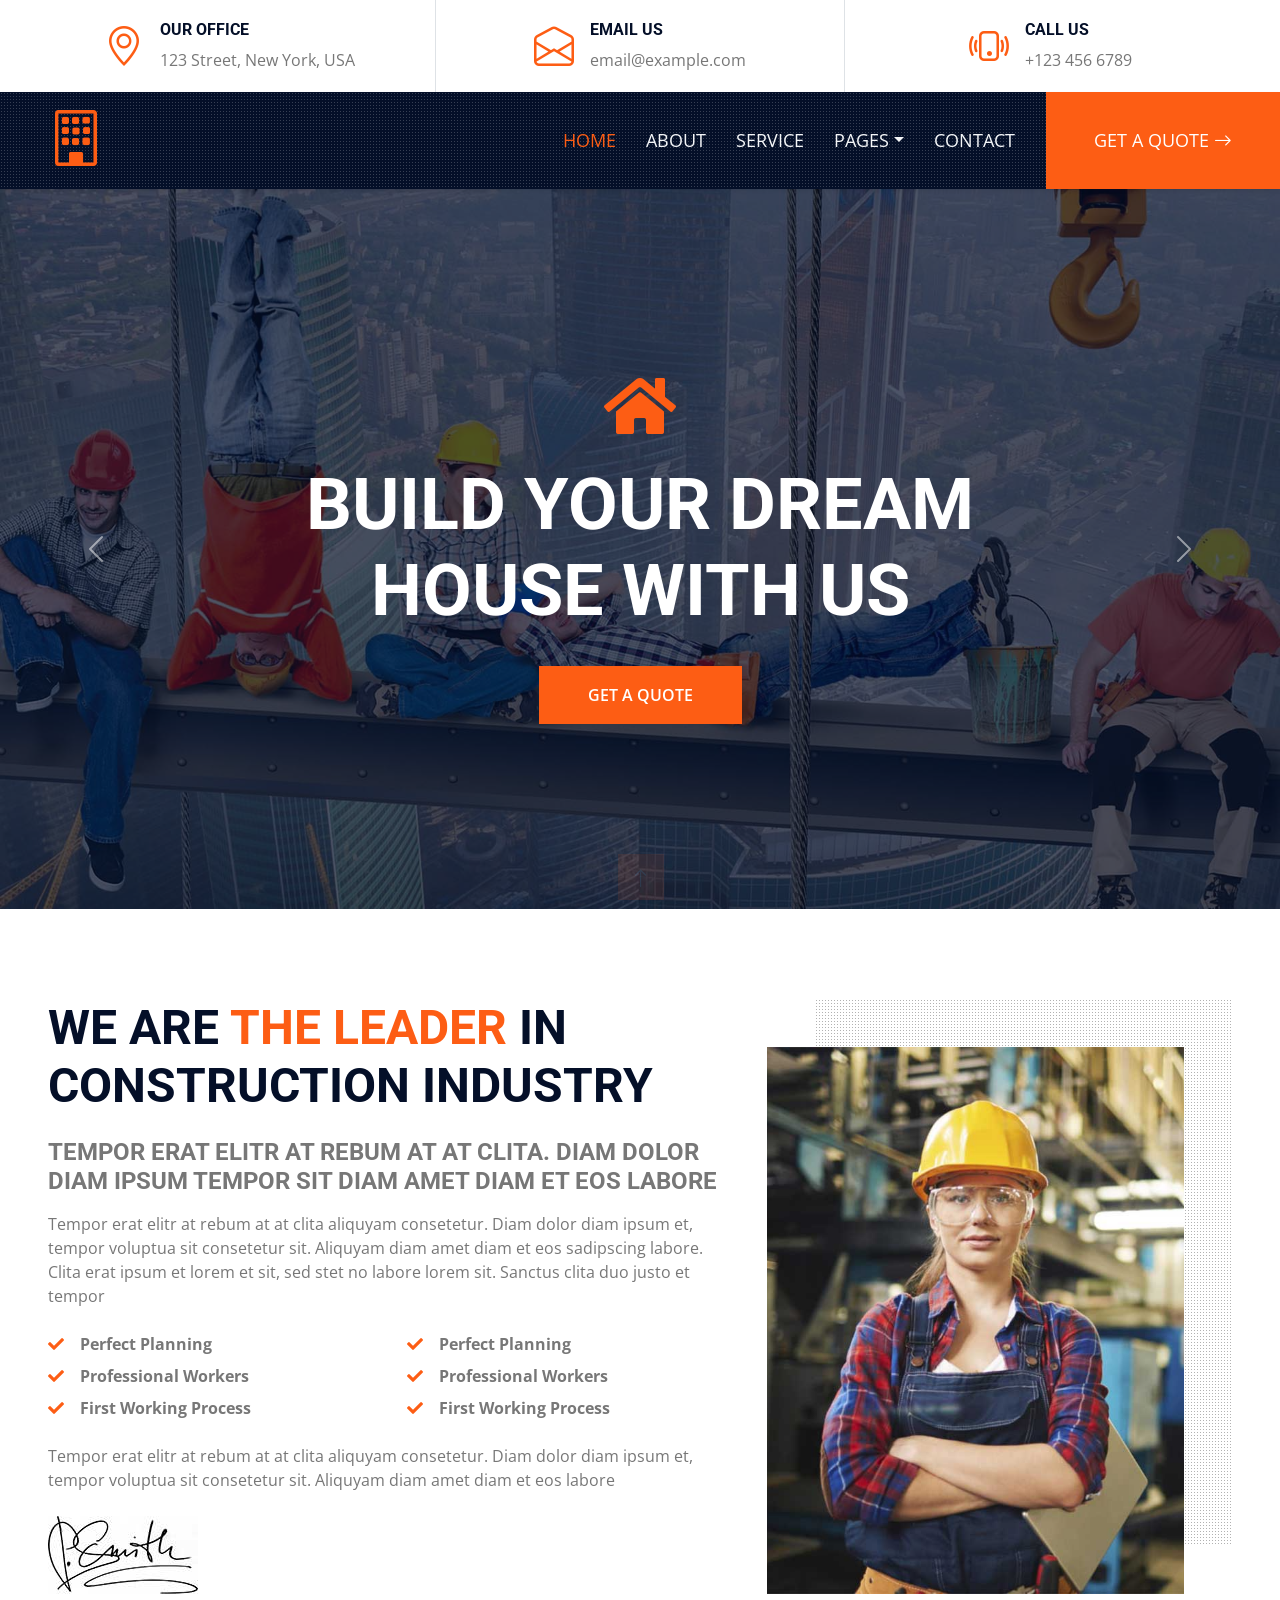
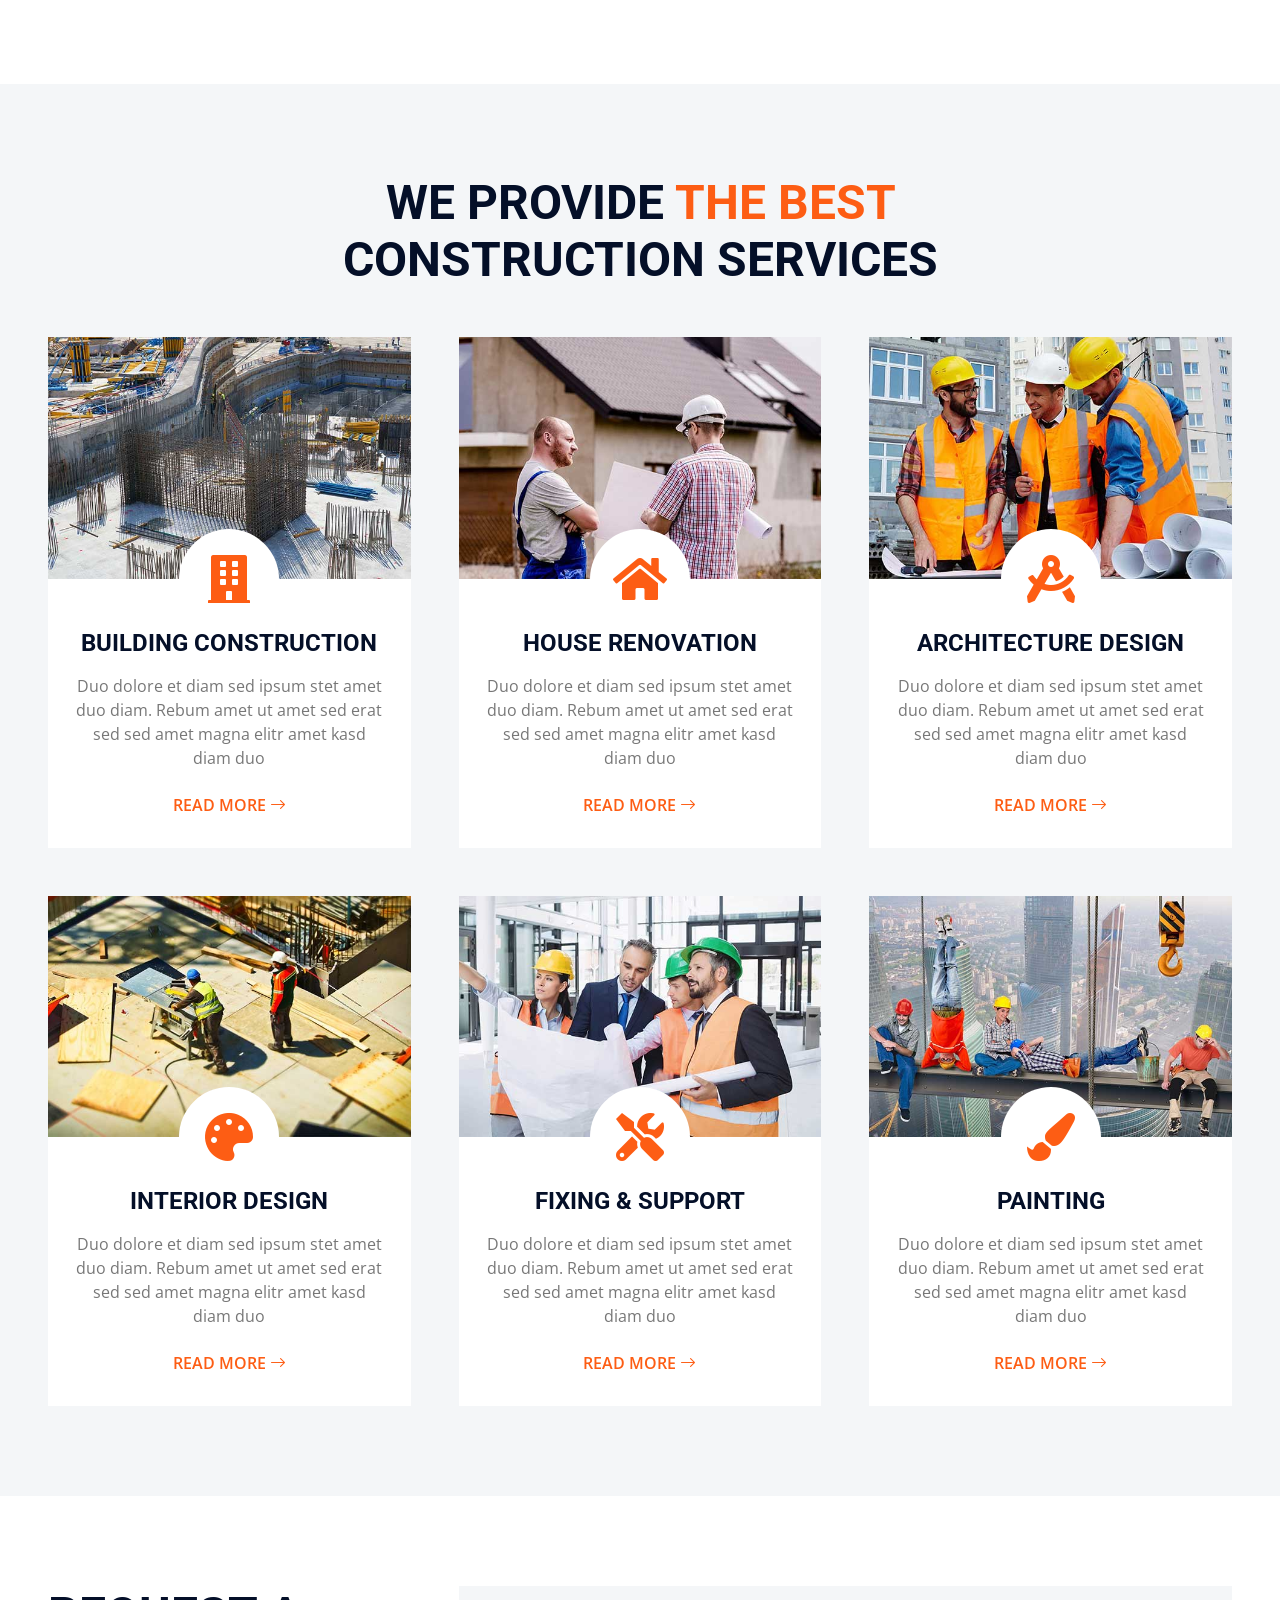
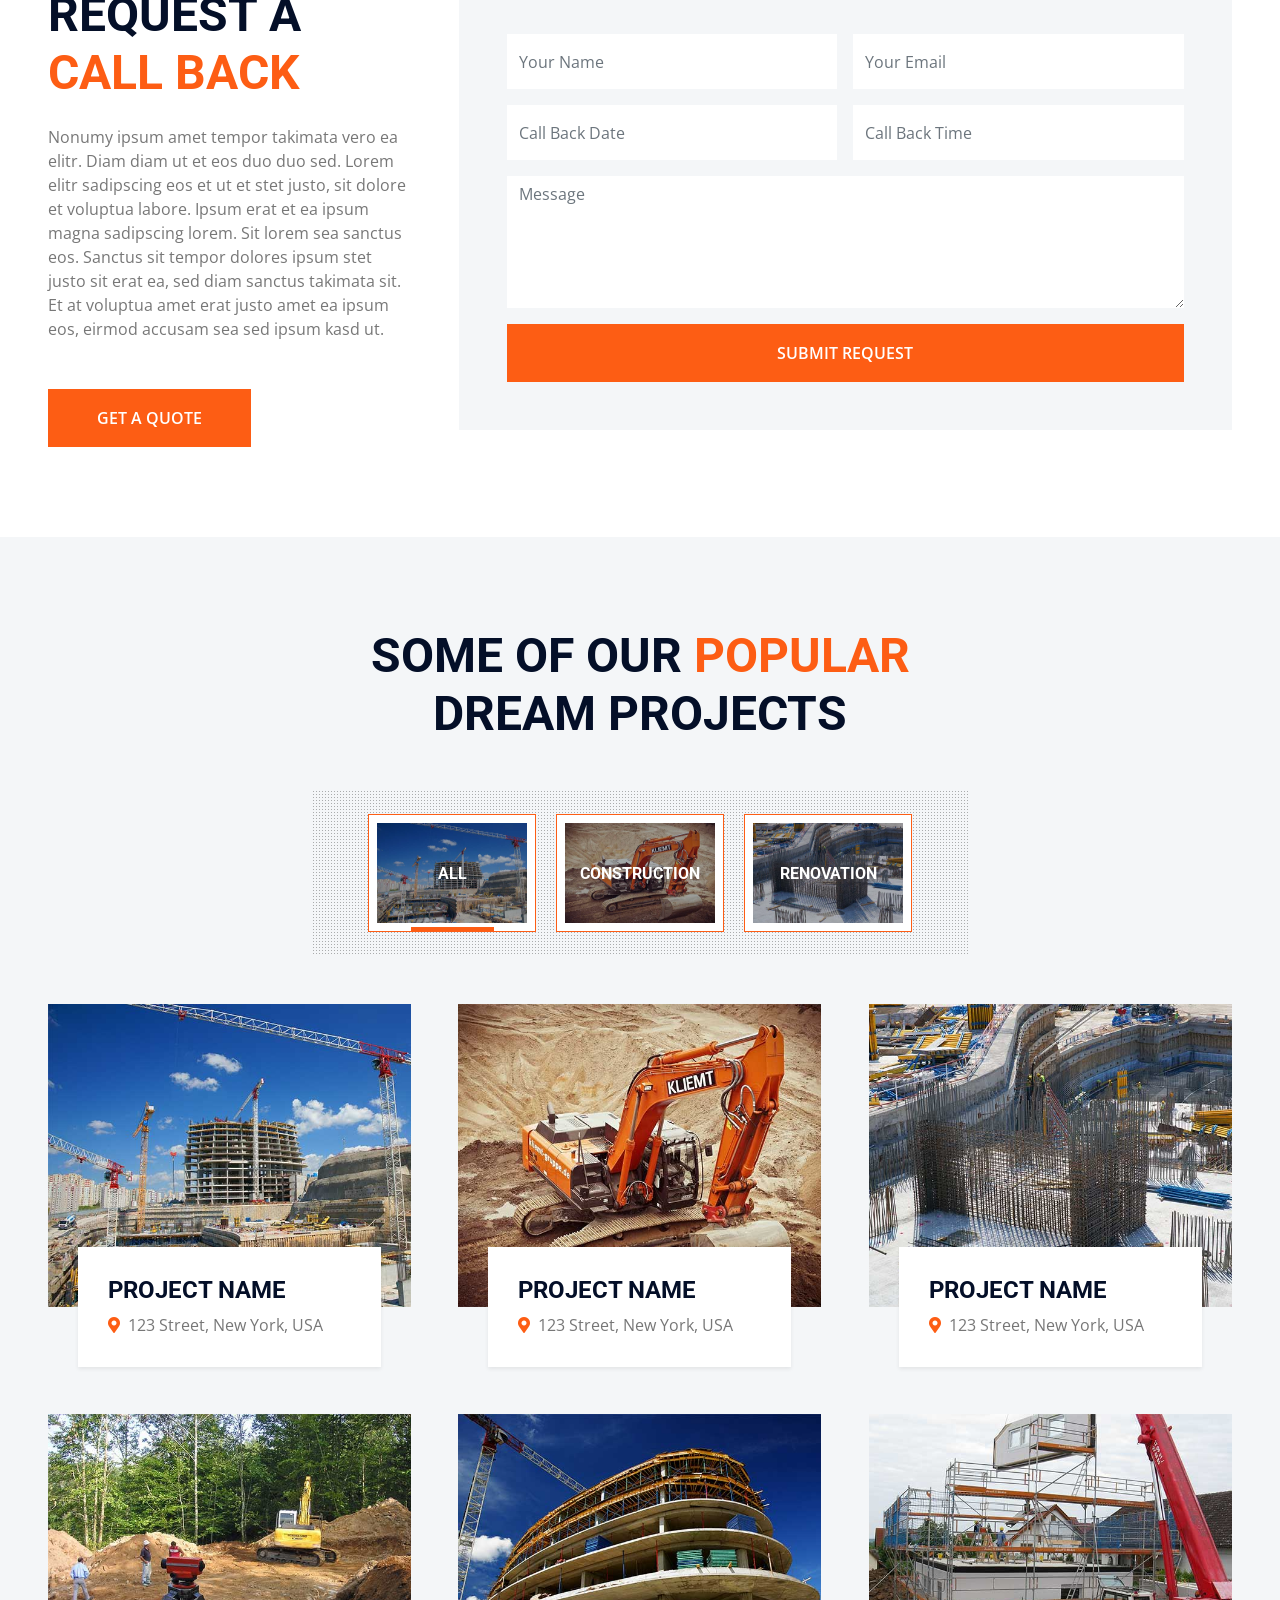
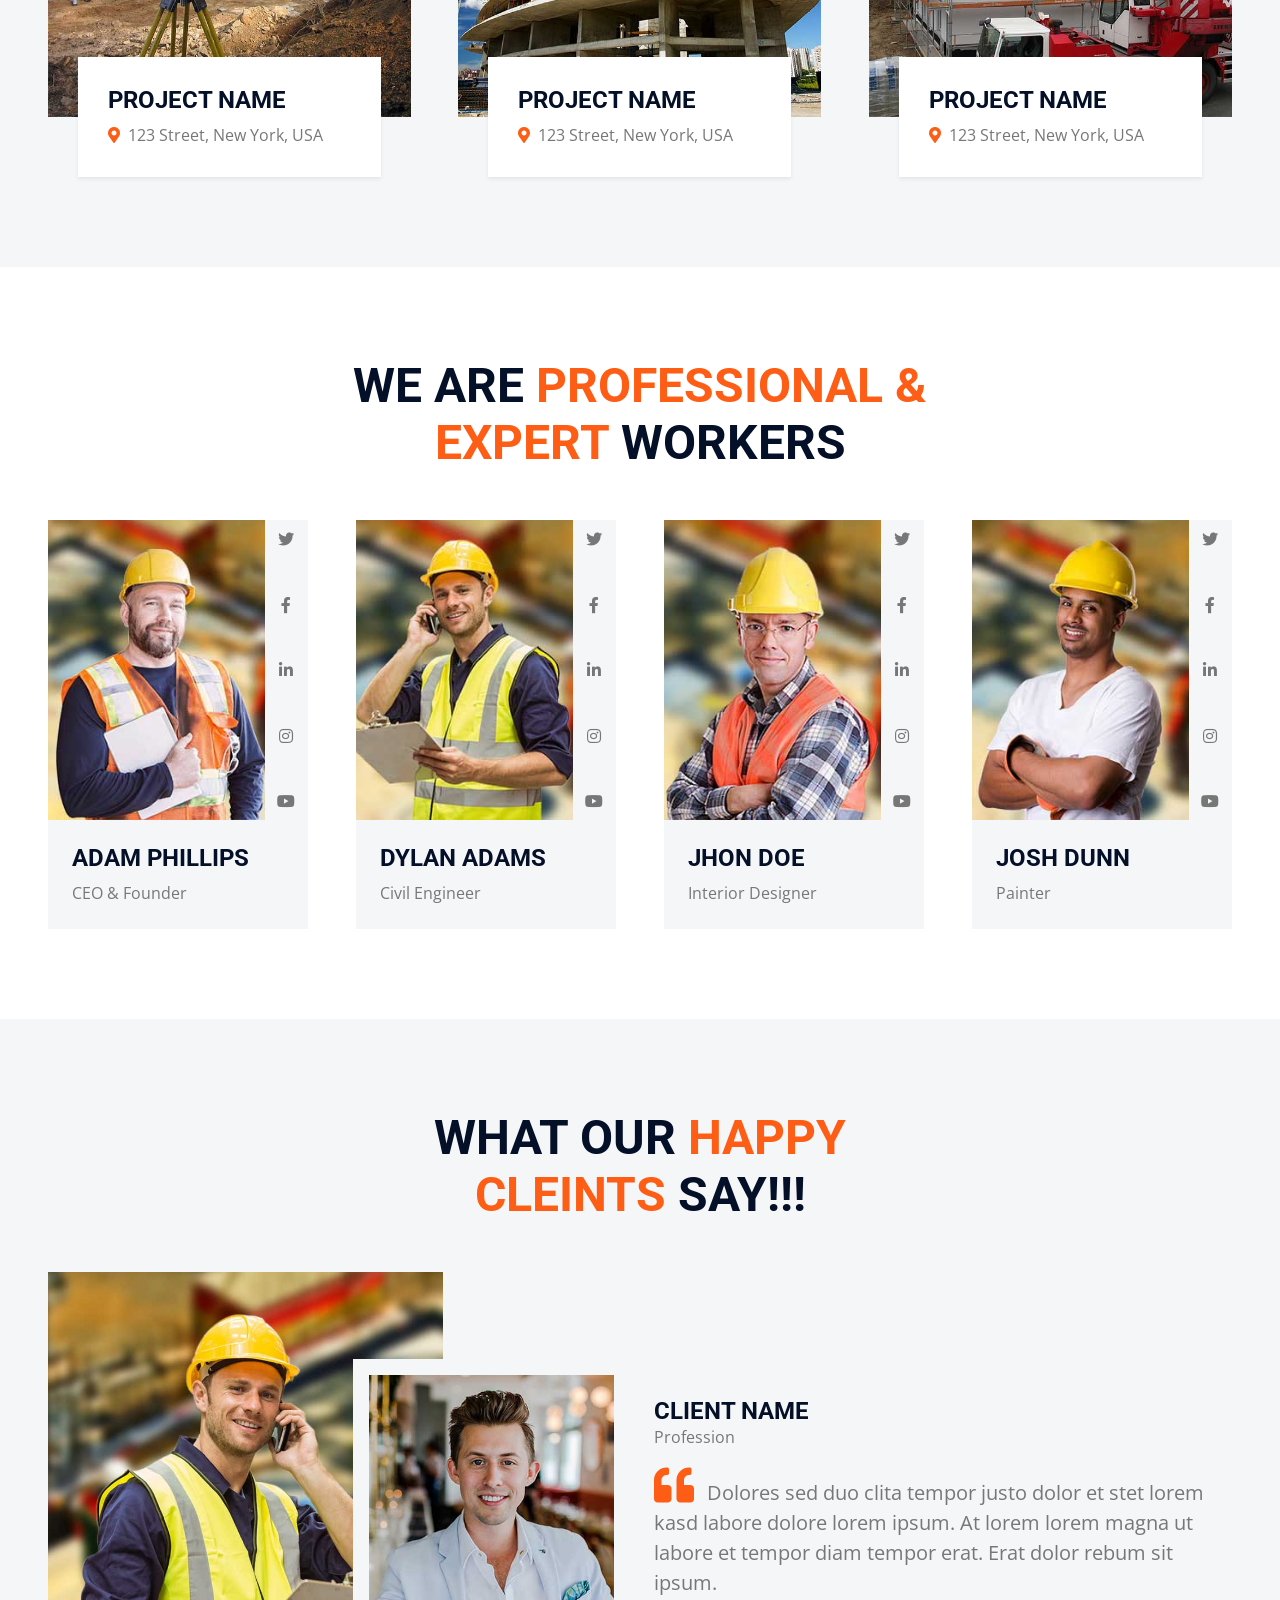
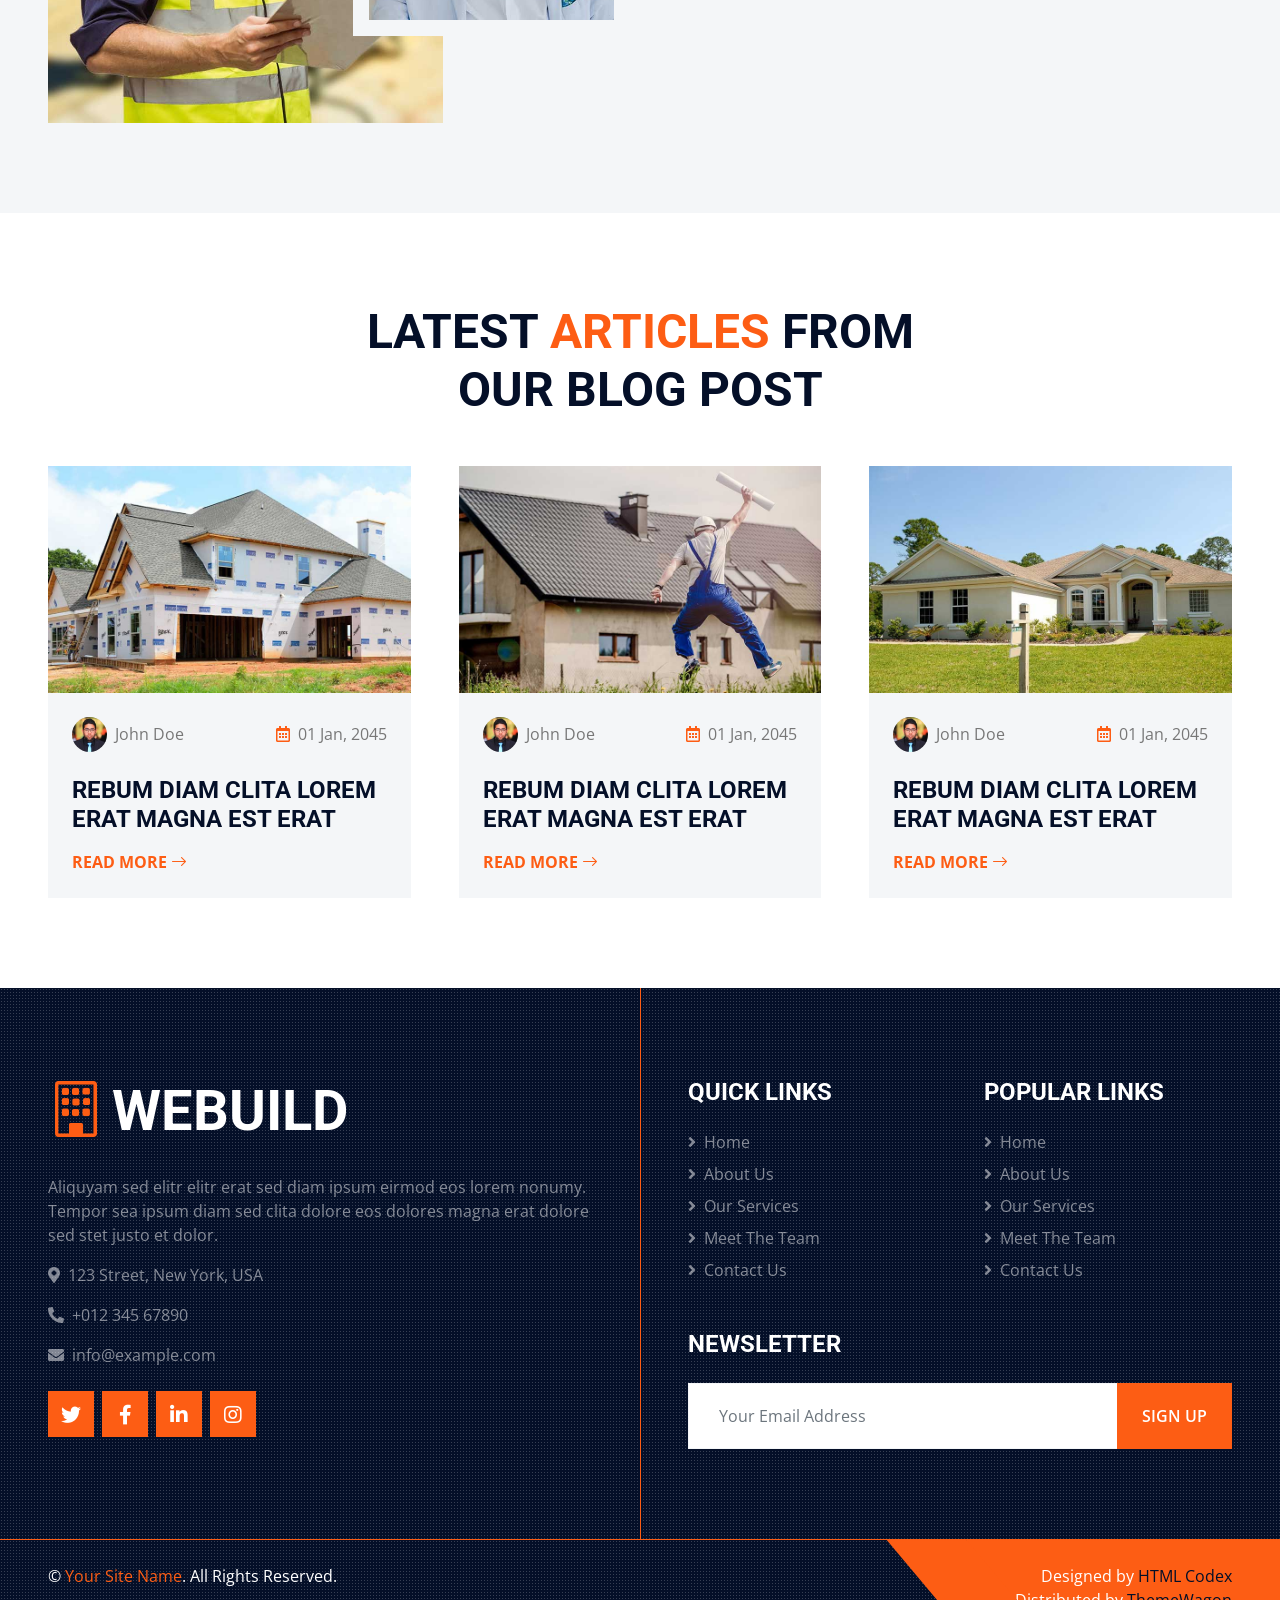
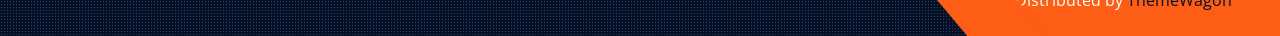
==== commit 03acf944: "Update index.html" ====
--- a/index.html
+++ b/index.html
@@ -71,7 +71,7 @@
     <div class="container-fluid sticky-top bg-dark bg-light-radial shadow-sm px-5 pe-lg-0">
         <nav class="navbar navbar-expand-lg bg-dark bg-light-radial navbar-dark py-3 py-lg-0">
             <a href="index.html" class="navbar-brand">
-                <h1 class="m-0 display-4 text-uppercase text-white"><img src="img/IMG_0445-removebg-preview.png"></img></h1>
+                <h1 class="m-0 display-4 text-uppercase text-white"><i class="bi bi-building text-primary me-2" img src="img/IMG_0445-removebg-preview.png"></i></h1>
             </a>
             <button class="navbar-toggler" type="button" data-bs-toggle="collapse" data-bs-target="#navbarCollapse">
                 <span class="navbar-toggler-icon"></span>
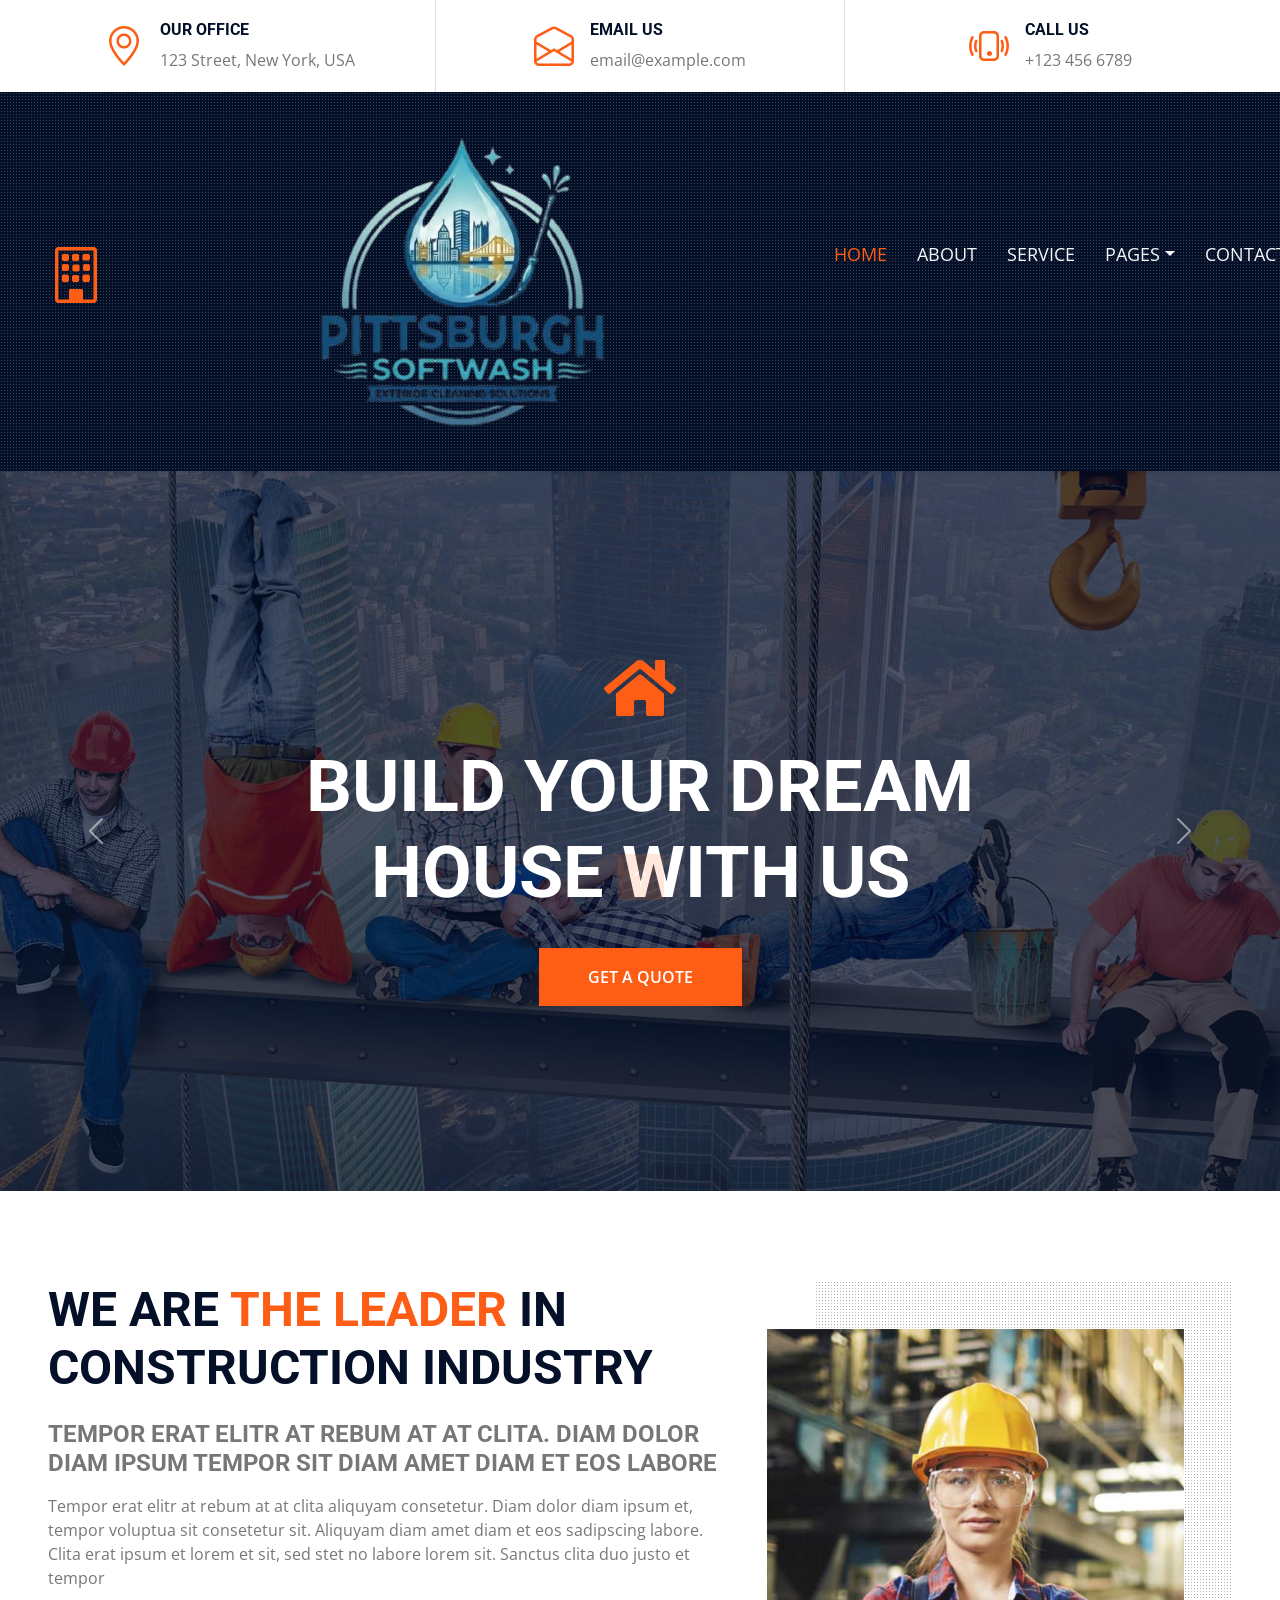
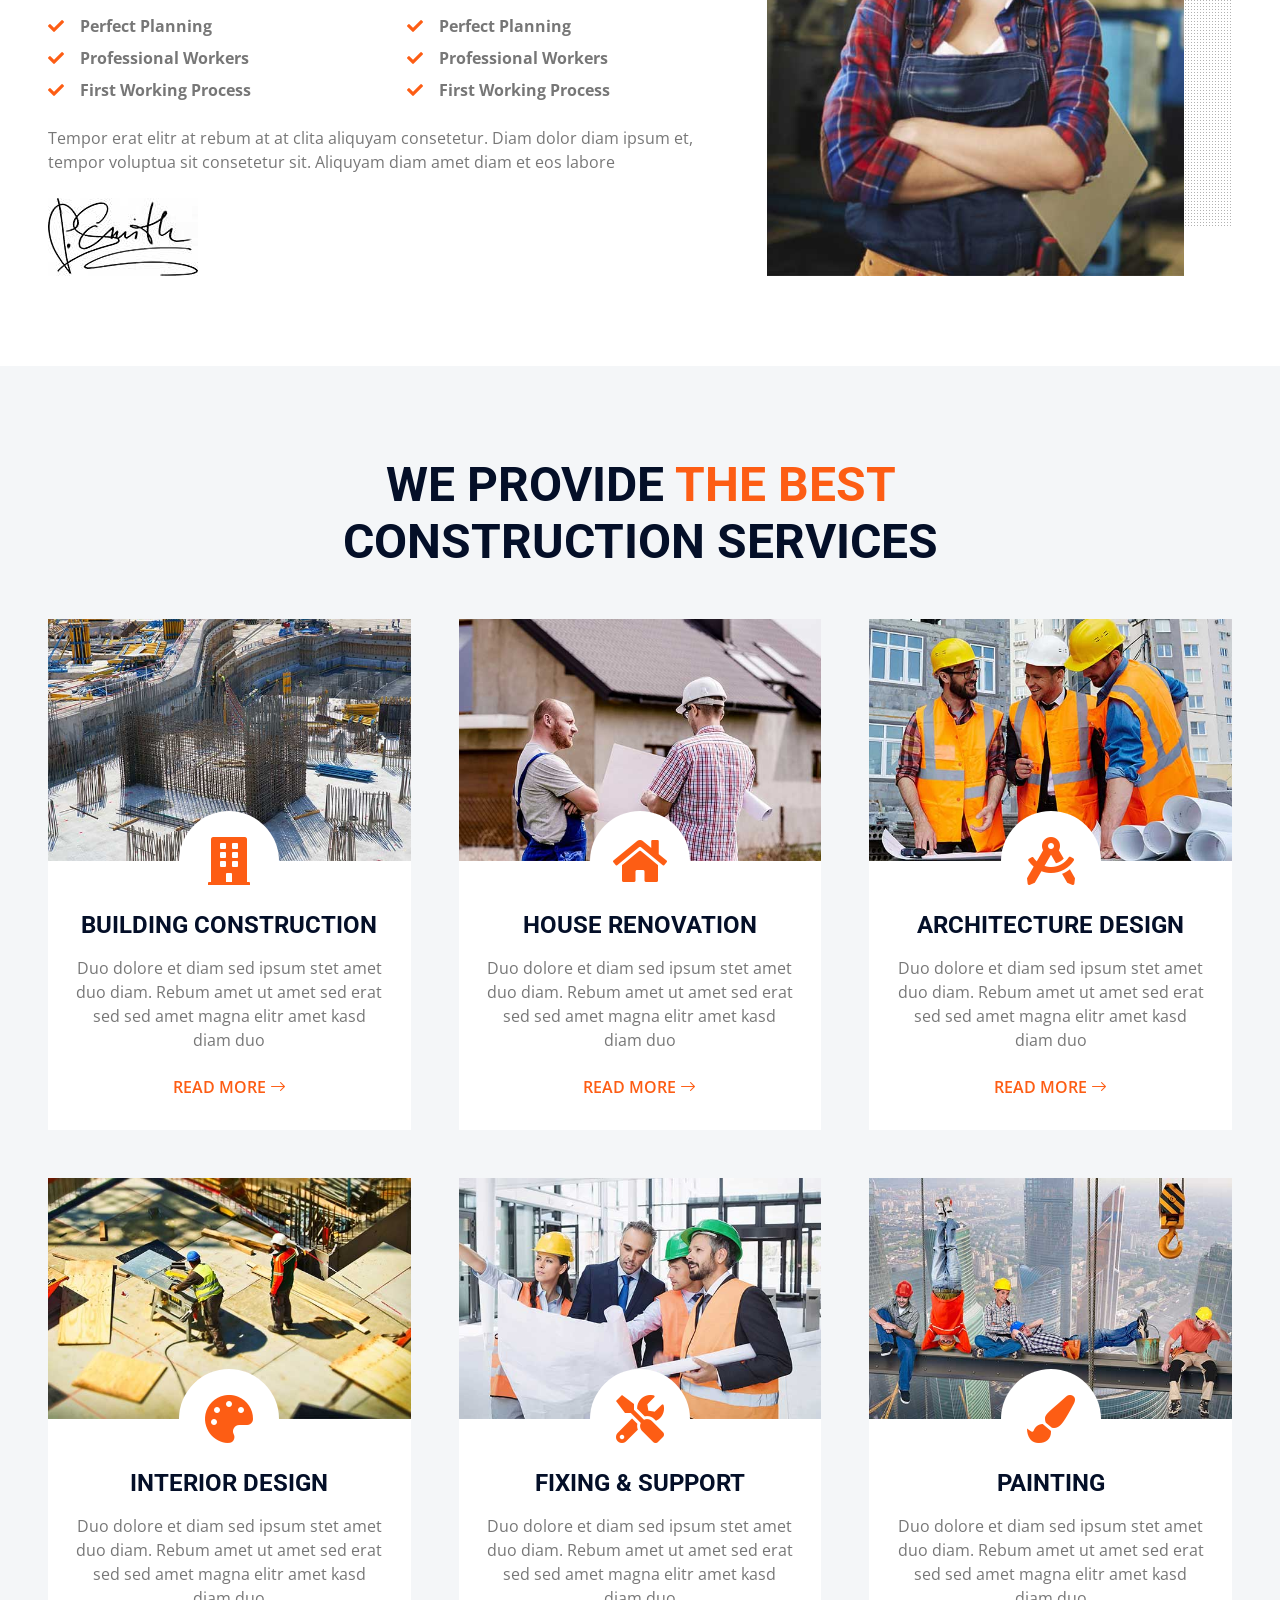
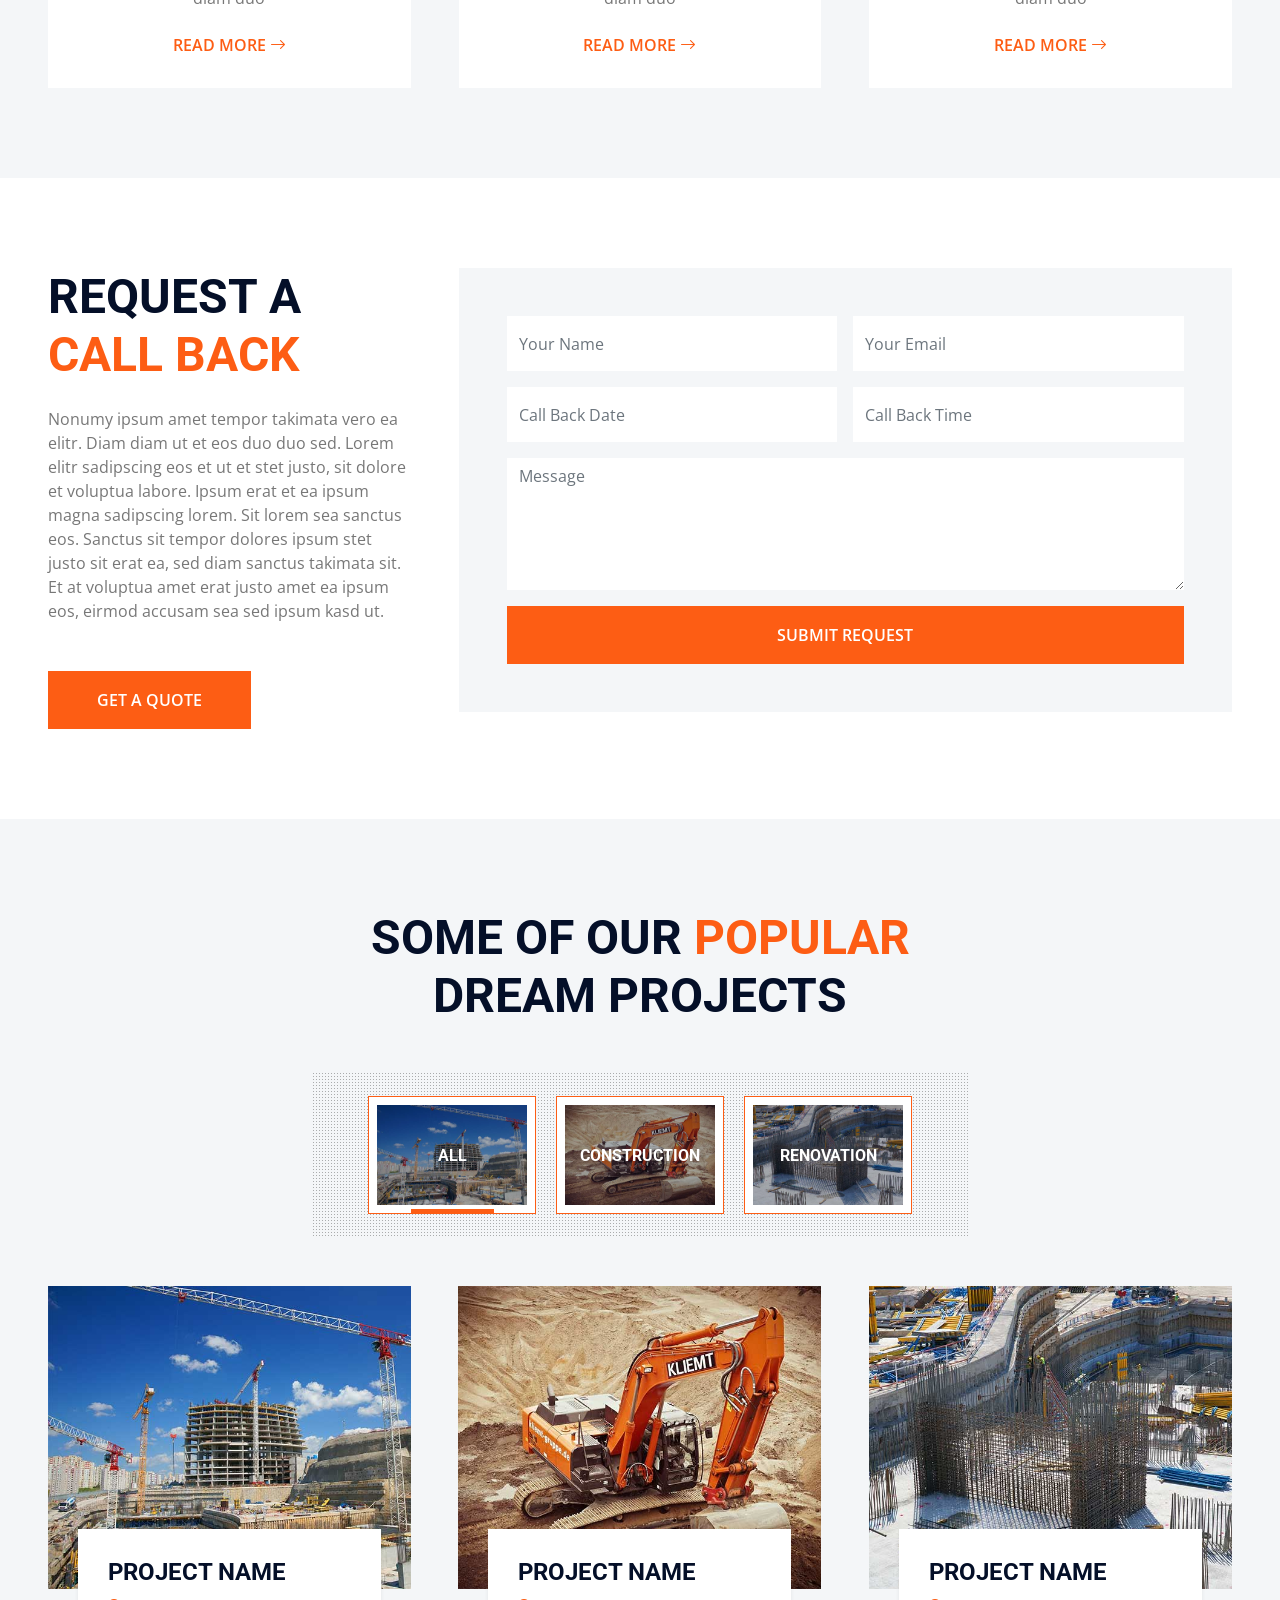
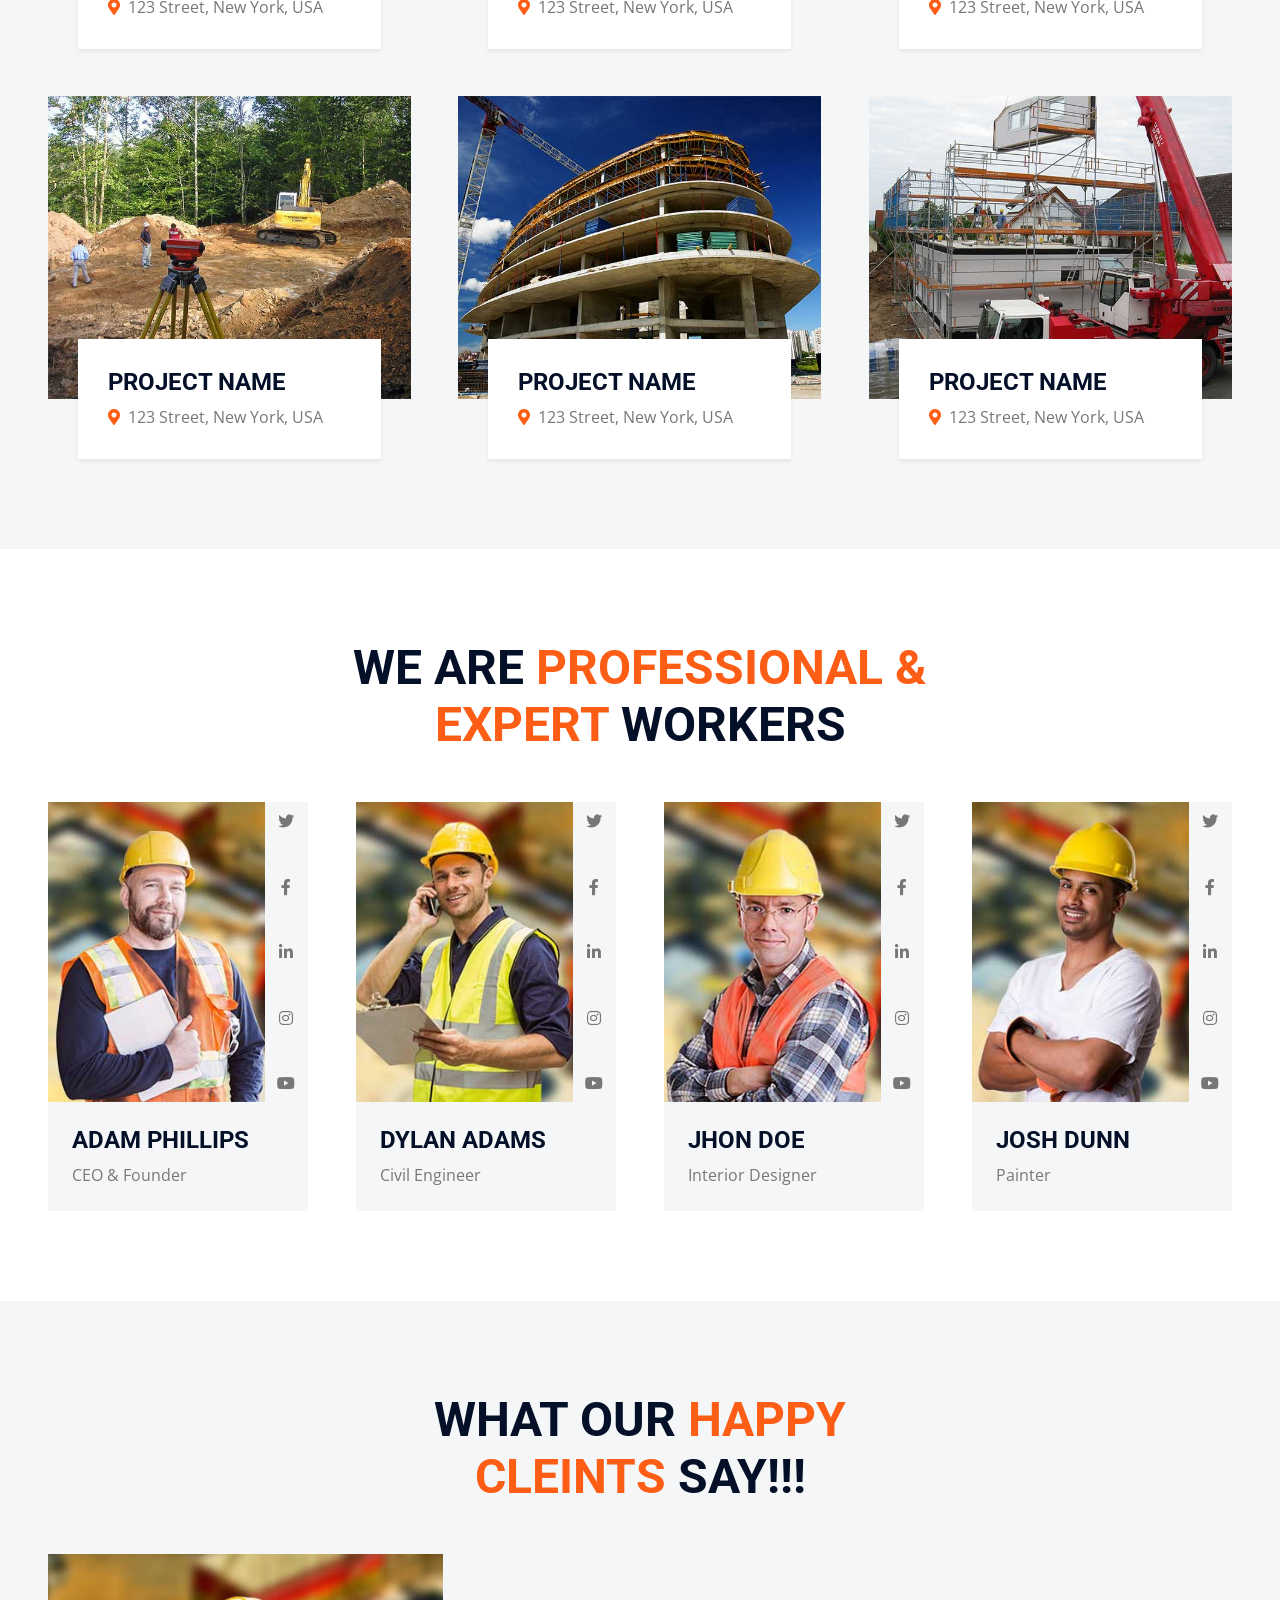
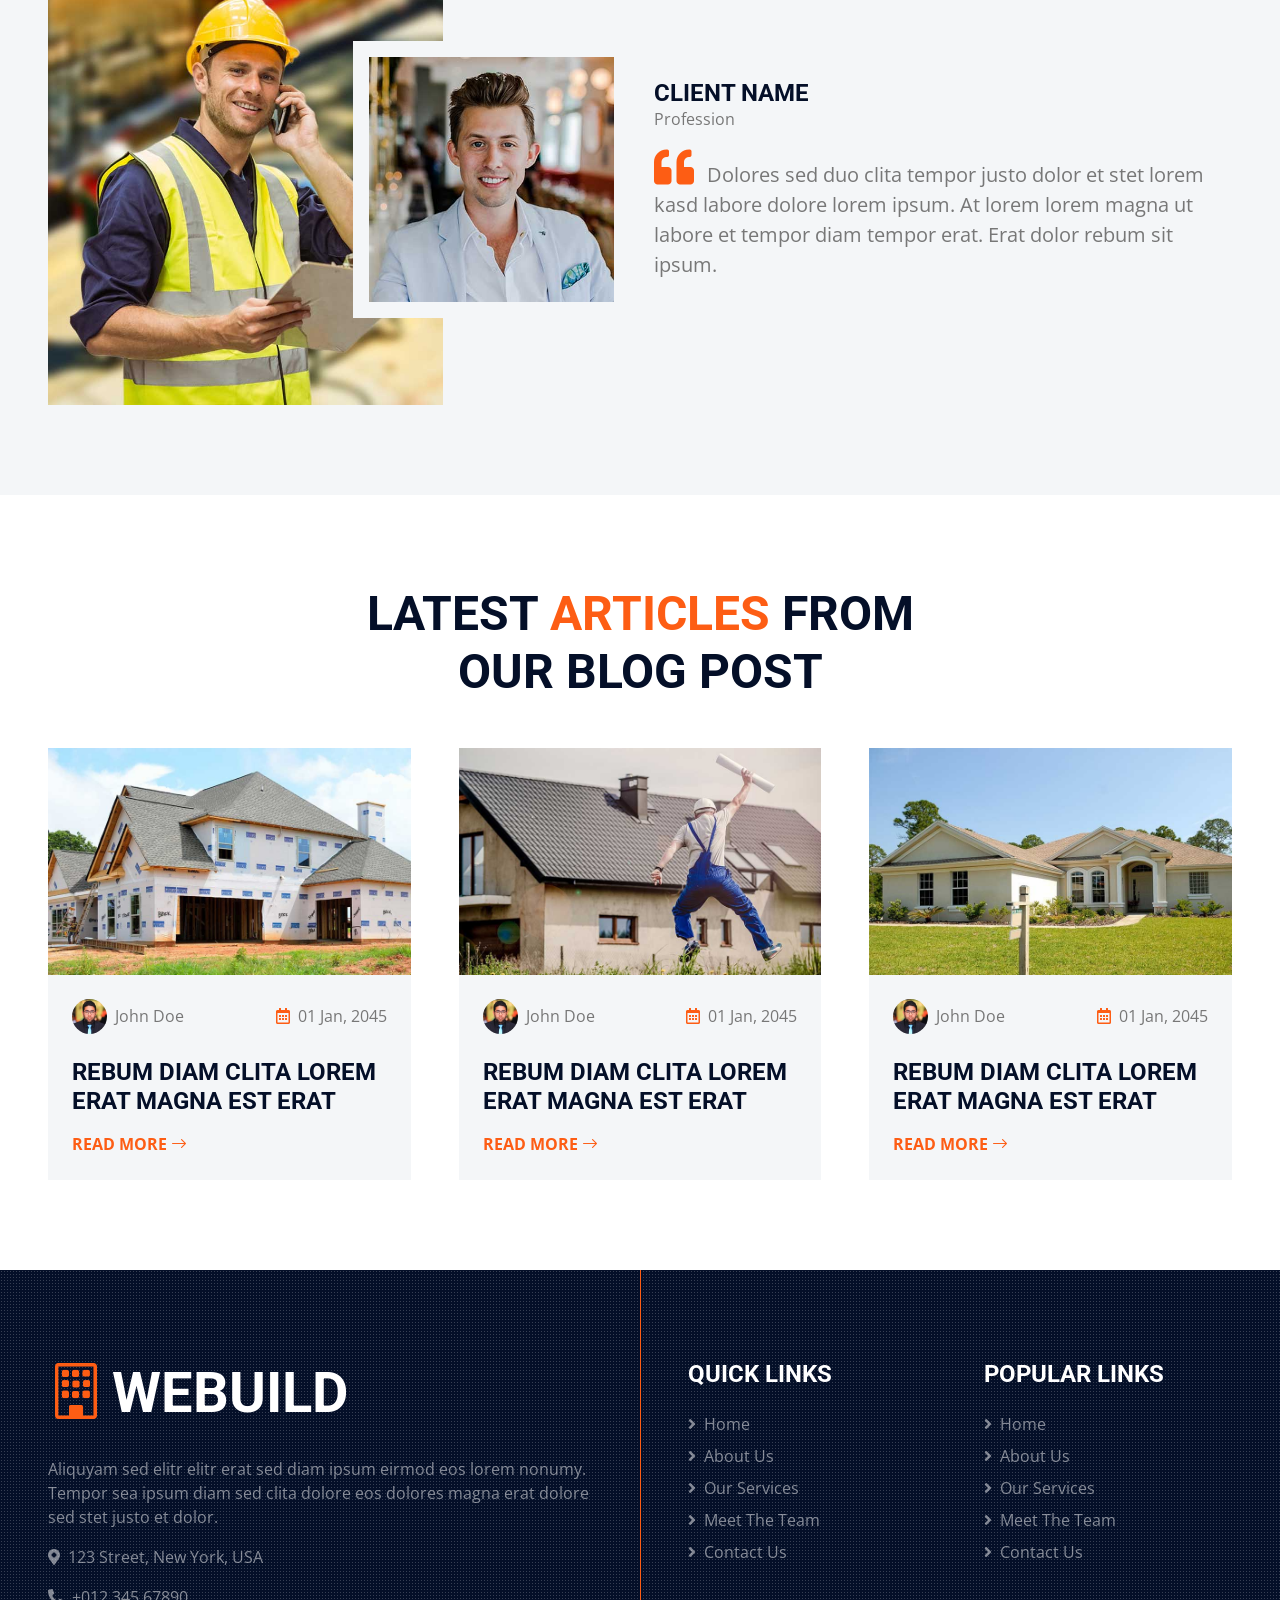
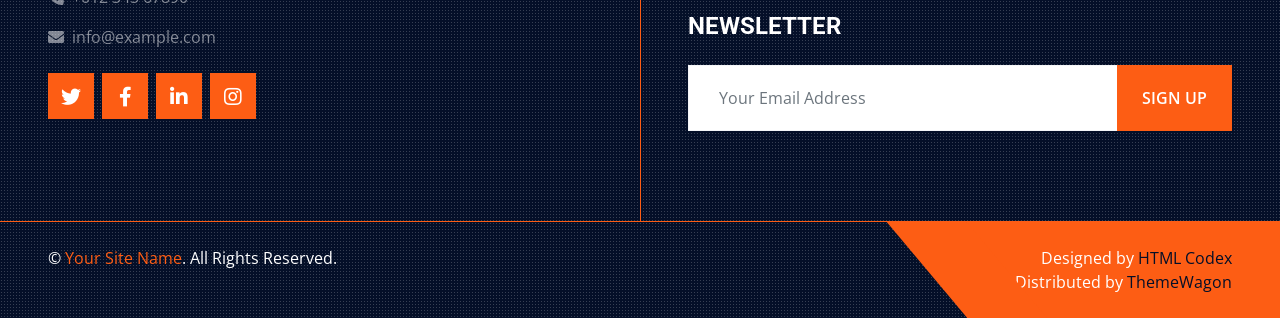
==== commit af166681: "Update index.html" ====
--- a/index.html
+++ b/index.html
@@ -71,7 +71,7 @@
     <div class="container-fluid sticky-top bg-dark bg-light-radial shadow-sm px-5 pe-lg-0">
         <nav class="navbar navbar-expand-lg bg-dark bg-light-radial navbar-dark py-3 py-lg-0">
             <a href="index.html" class="navbar-brand">
-                <h1 class="m-0 display-4 text-uppercase text-white"><i class="bi bi-building text-primary me-2" img src="img/IMG_0445-removebg-preview.png"></i></h1>
+                <h1 class="m-0 display-4 text-uppercase text-white"><i class="bi bi-building text-primary me-2"> <img src="img/IMG_0445-removebg-preview.png"></img></i></h1>
             </a>
             <button class="navbar-toggler" type="button" data-bs-toggle="collapse" data-bs-target="#navbarCollapse">
                 <span class="navbar-toggler-icon"></span>
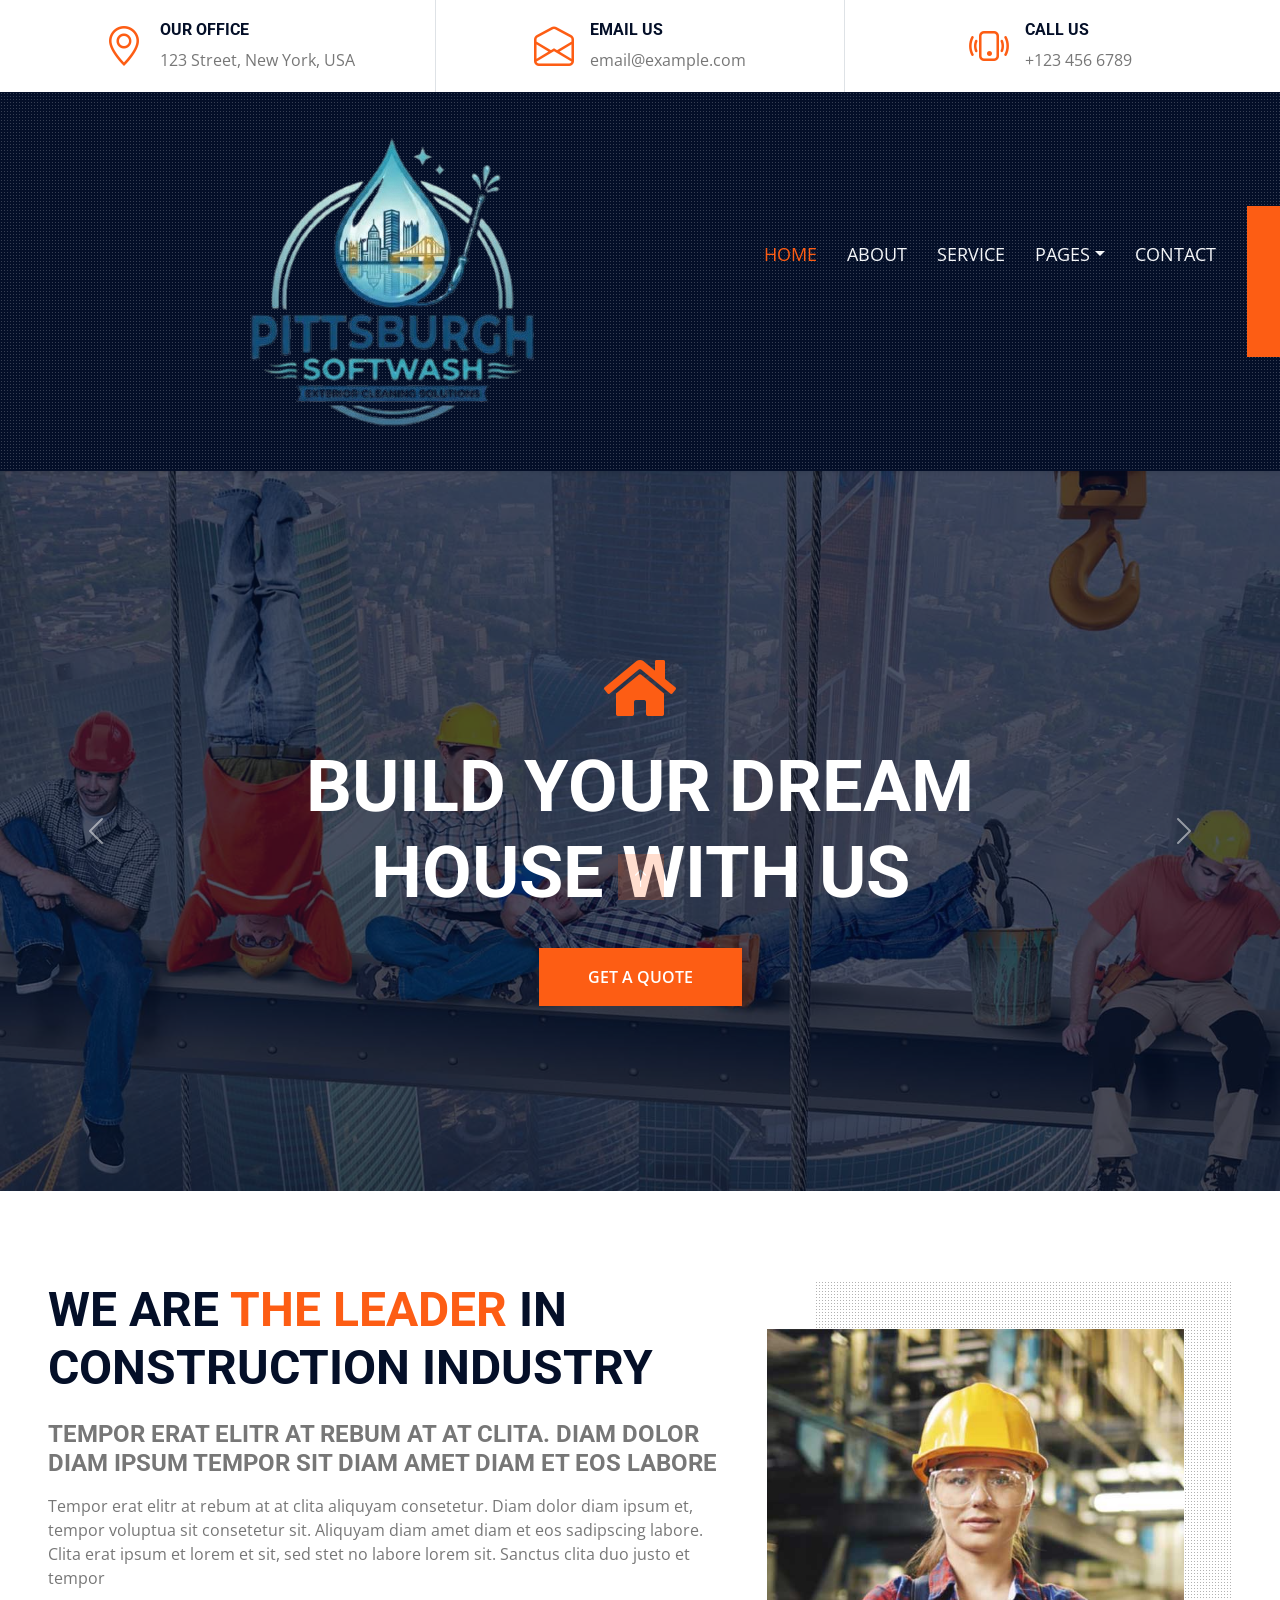
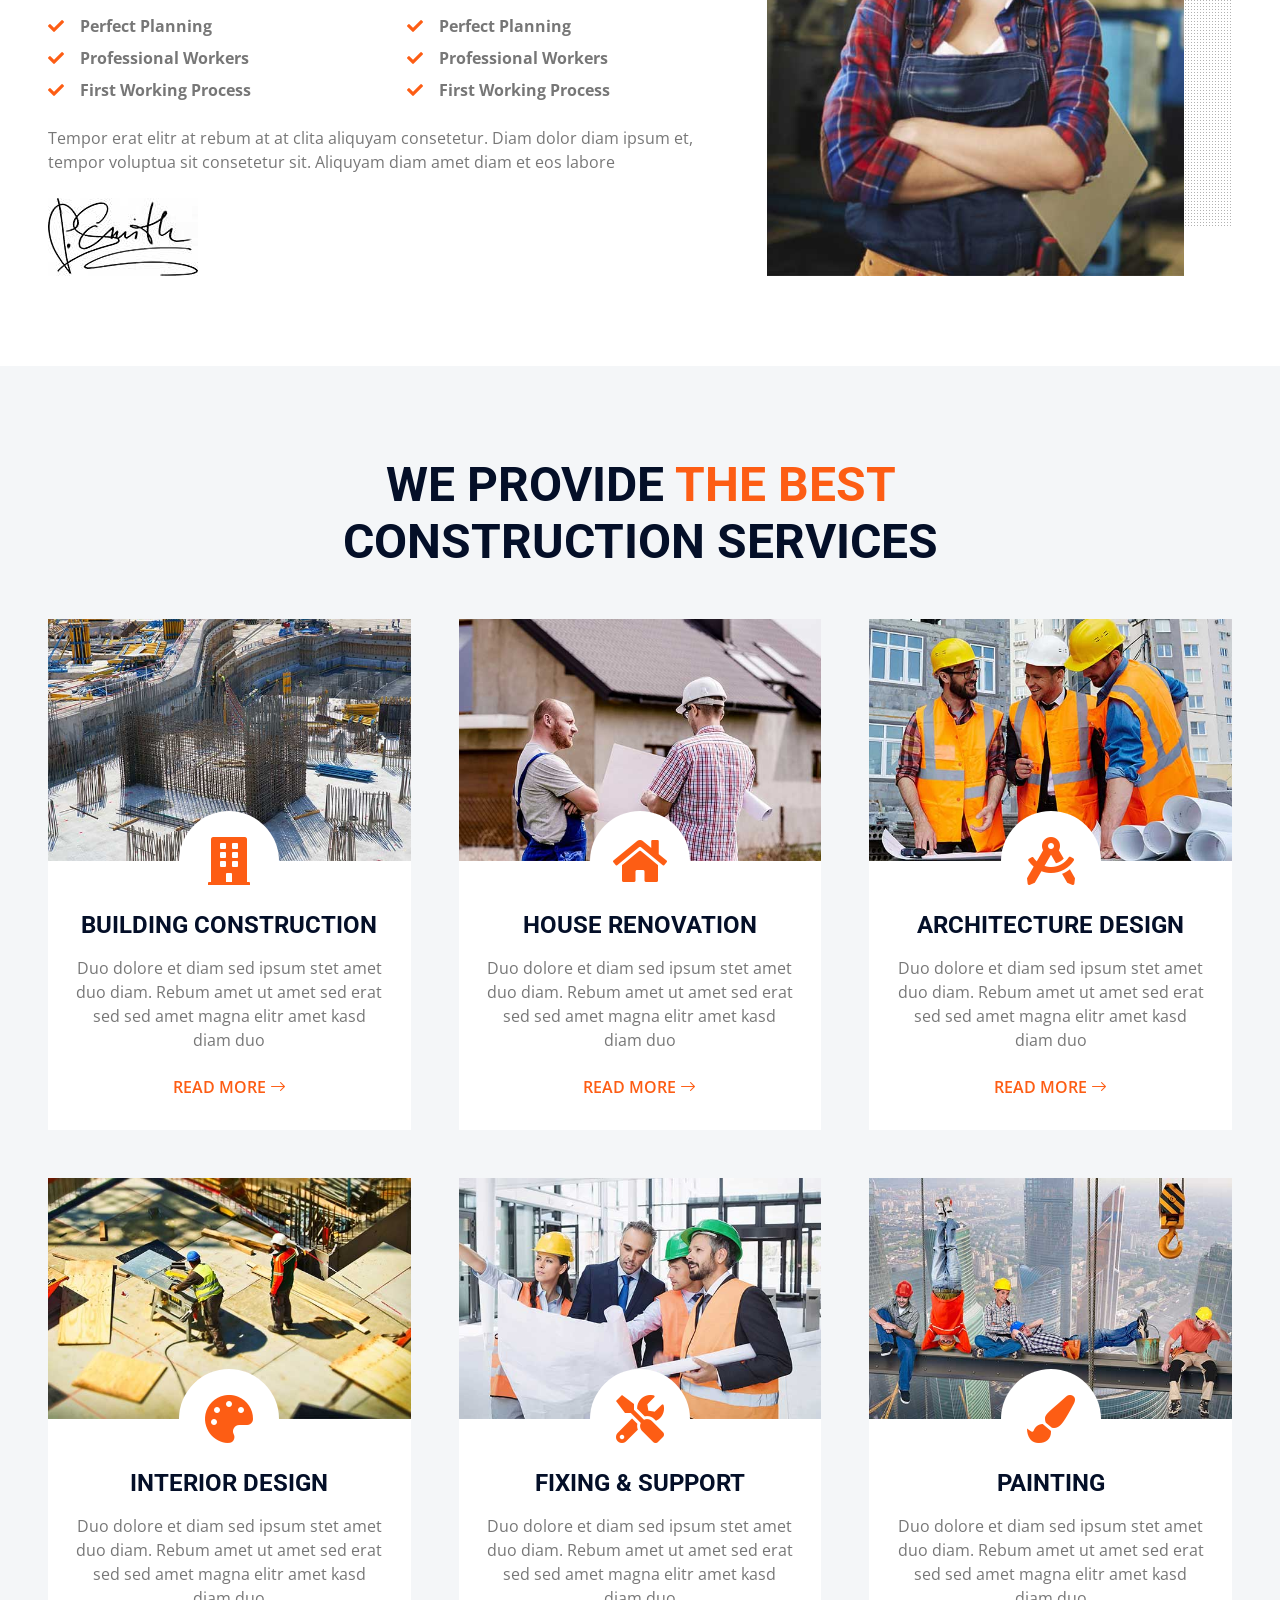
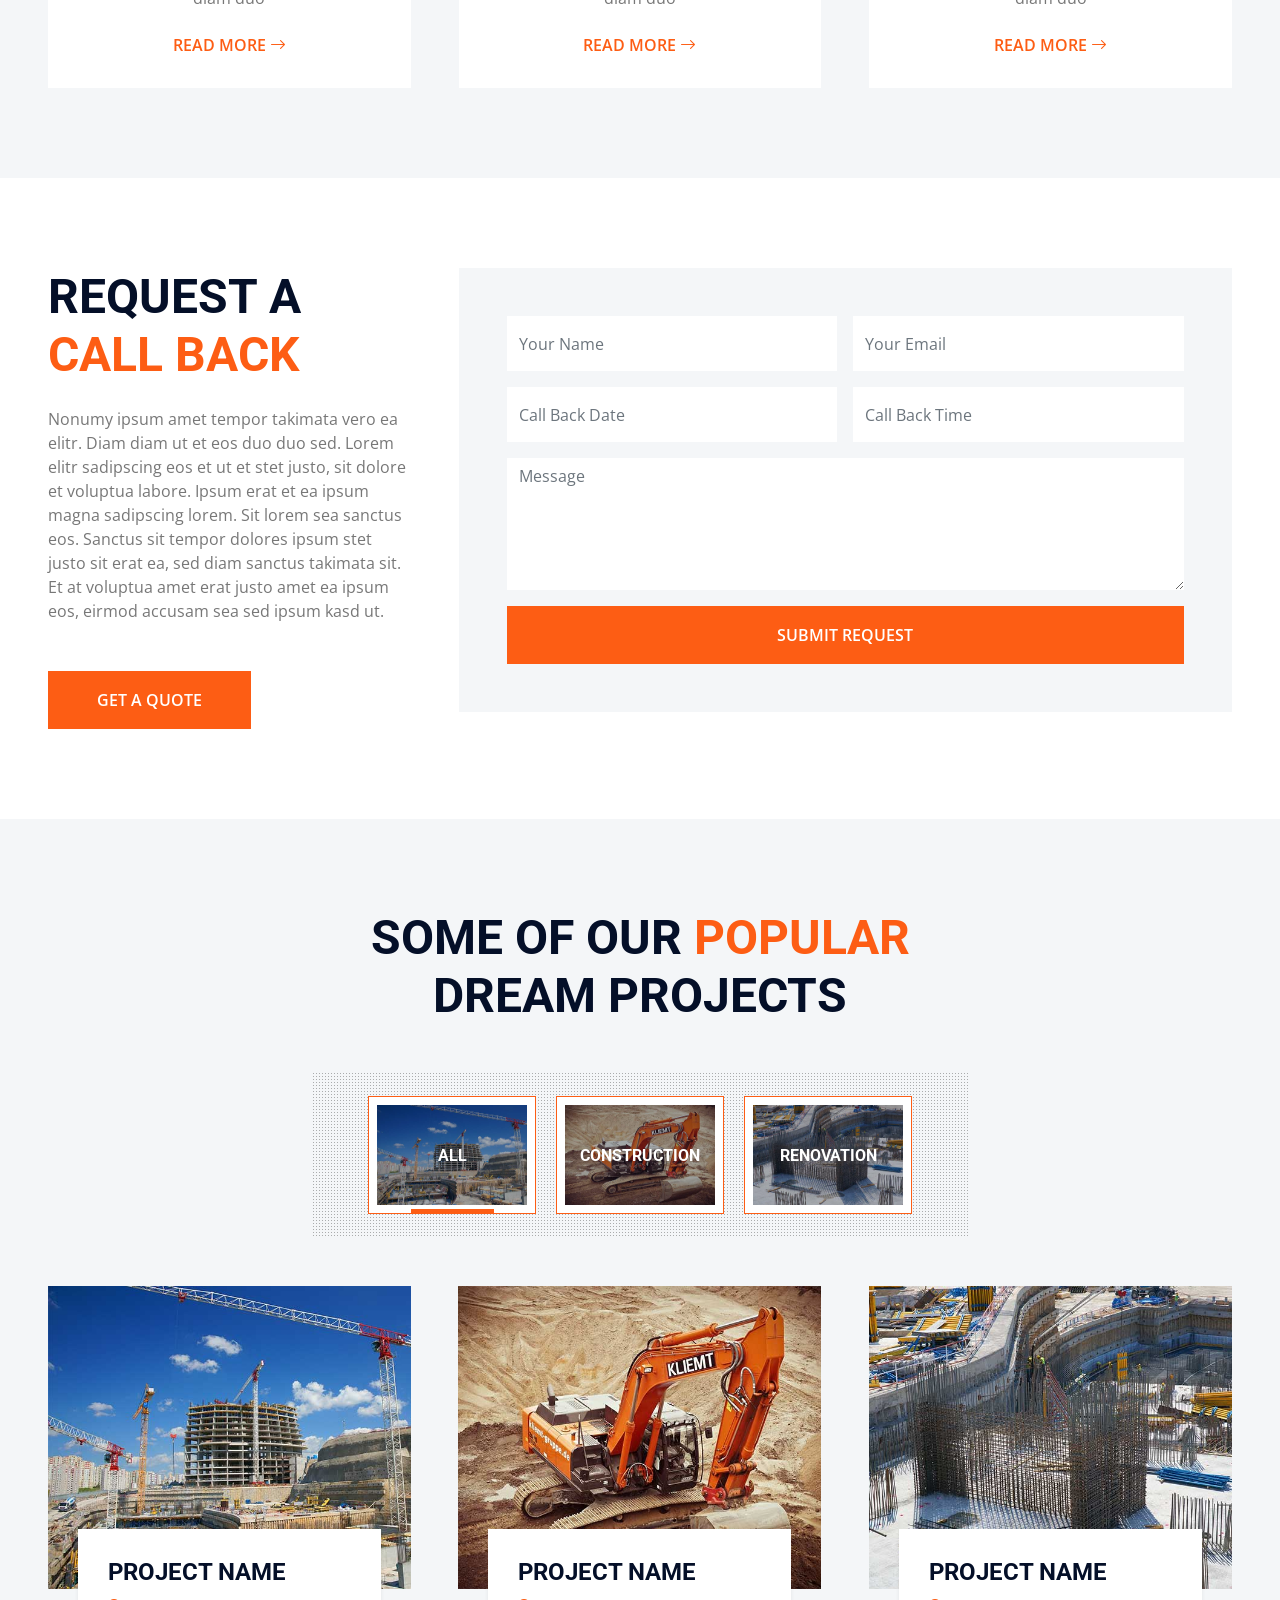
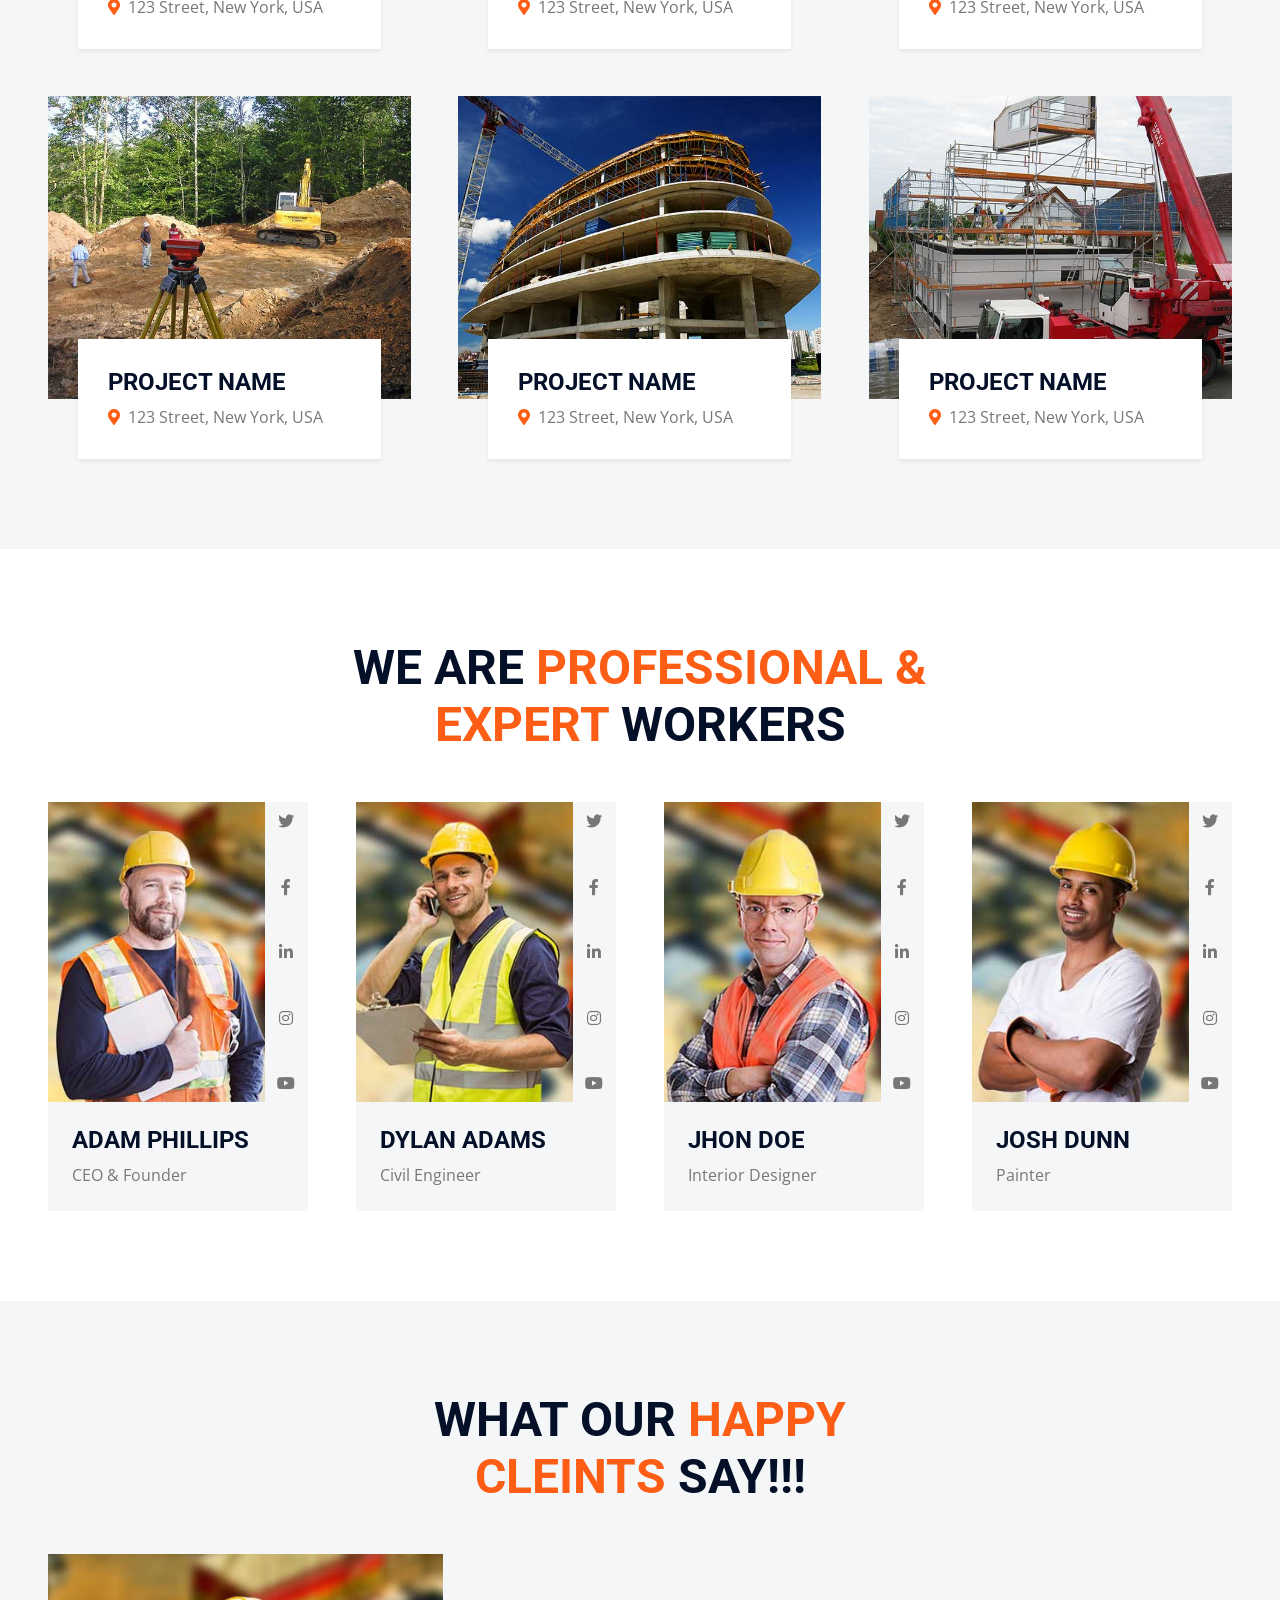
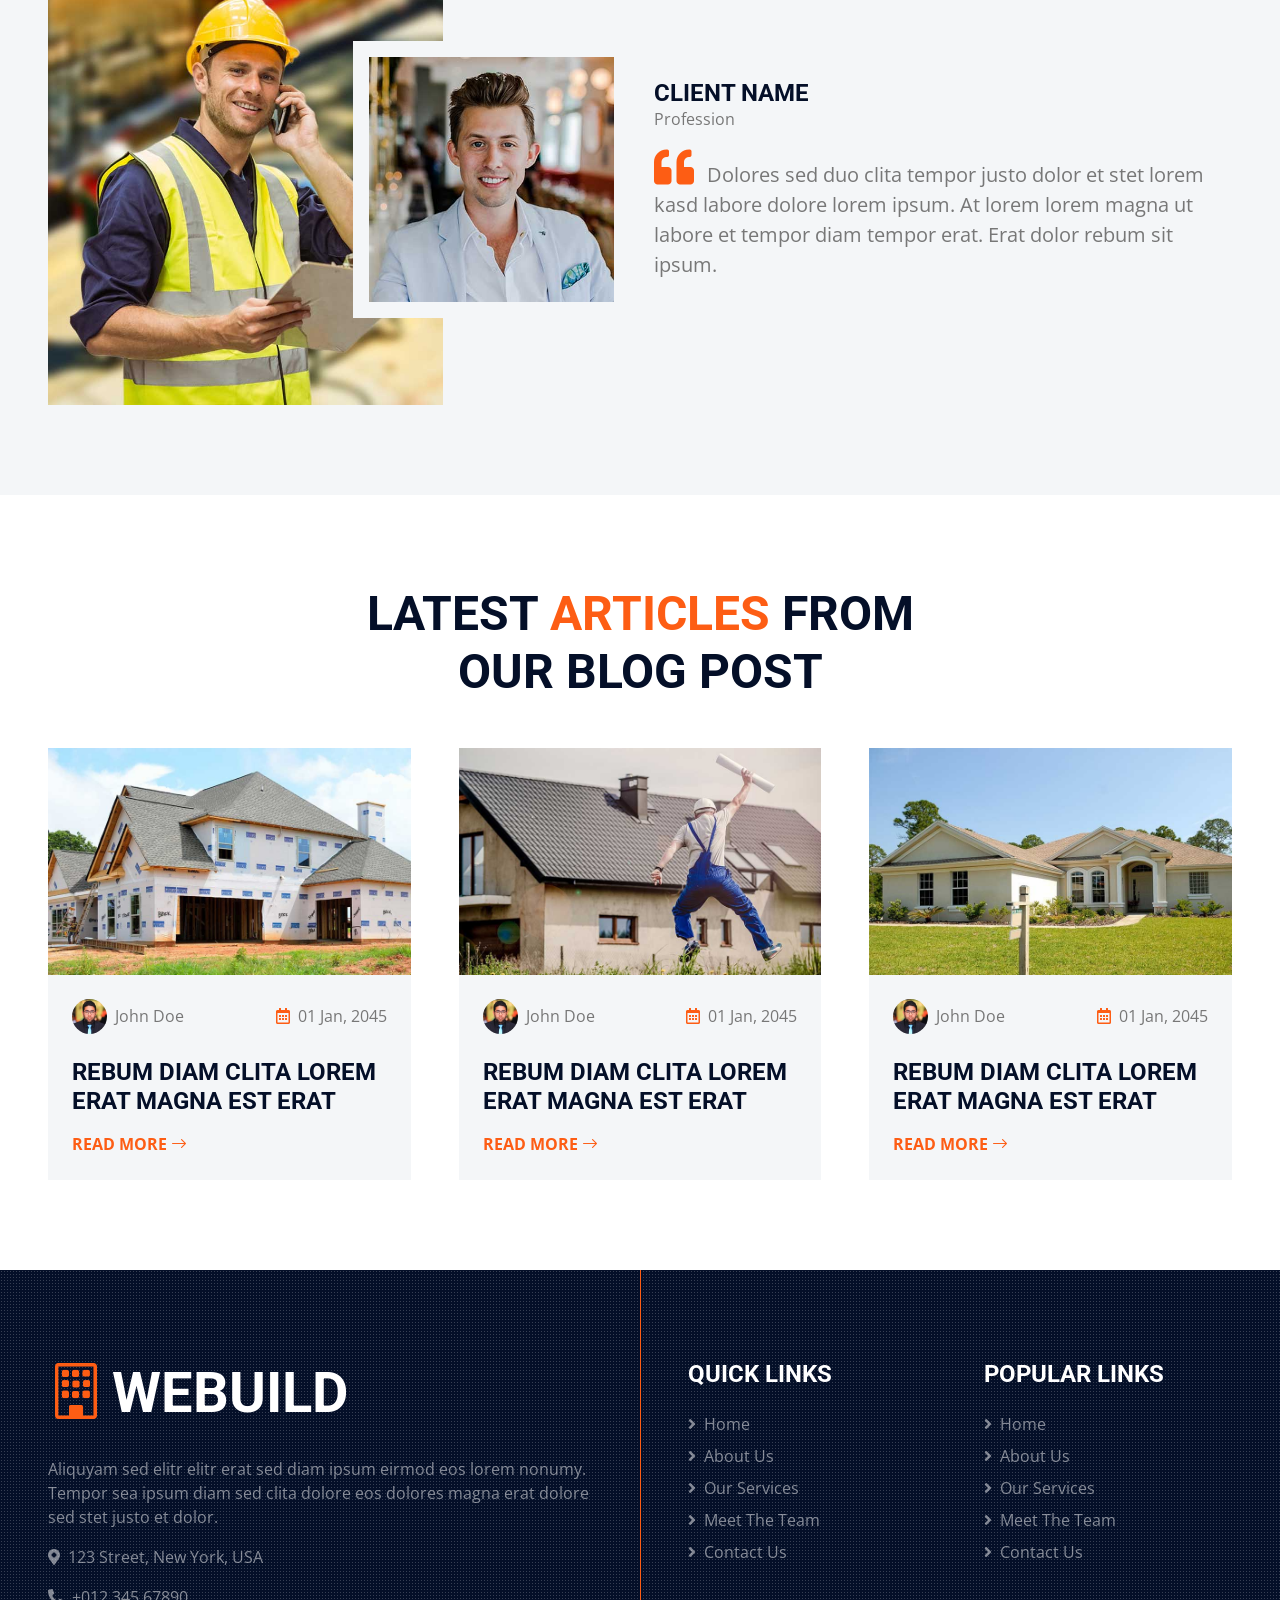
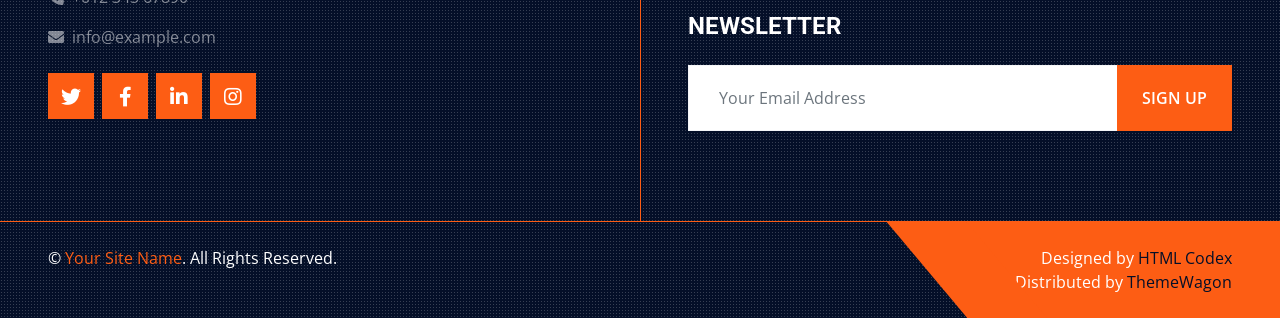
==== commit b65fa0c2: "Update index.html" ====
--- a/index.html
+++ b/index.html
@@ -71,7 +71,7 @@
     <div class="container-fluid sticky-top bg-dark bg-light-radial shadow-sm px-5 pe-lg-0">
         <nav class="navbar navbar-expand-lg bg-dark bg-light-radial navbar-dark py-3 py-lg-0">
             <a href="index.html" class="navbar-brand">
-                <h1 class="m-0 display-4 text-uppercase text-white"><i class="bi bi-building text-primary me-2"> <img src="img/IMG_0445-removebg-preview.png"></img></i></h1>
+                <h1 class="m-0 display-4 text-uppercase text-white"><img class="bi bi-building text-primary me-2" src="img/IMG_0445-removebg-preview.png"></img></h1>
             </a>
             <button class="navbar-toggler" type="button" data-bs-toggle="collapse" data-bs-target="#navbarCollapse">
                 <span class="navbar-toggler-icon"></span>
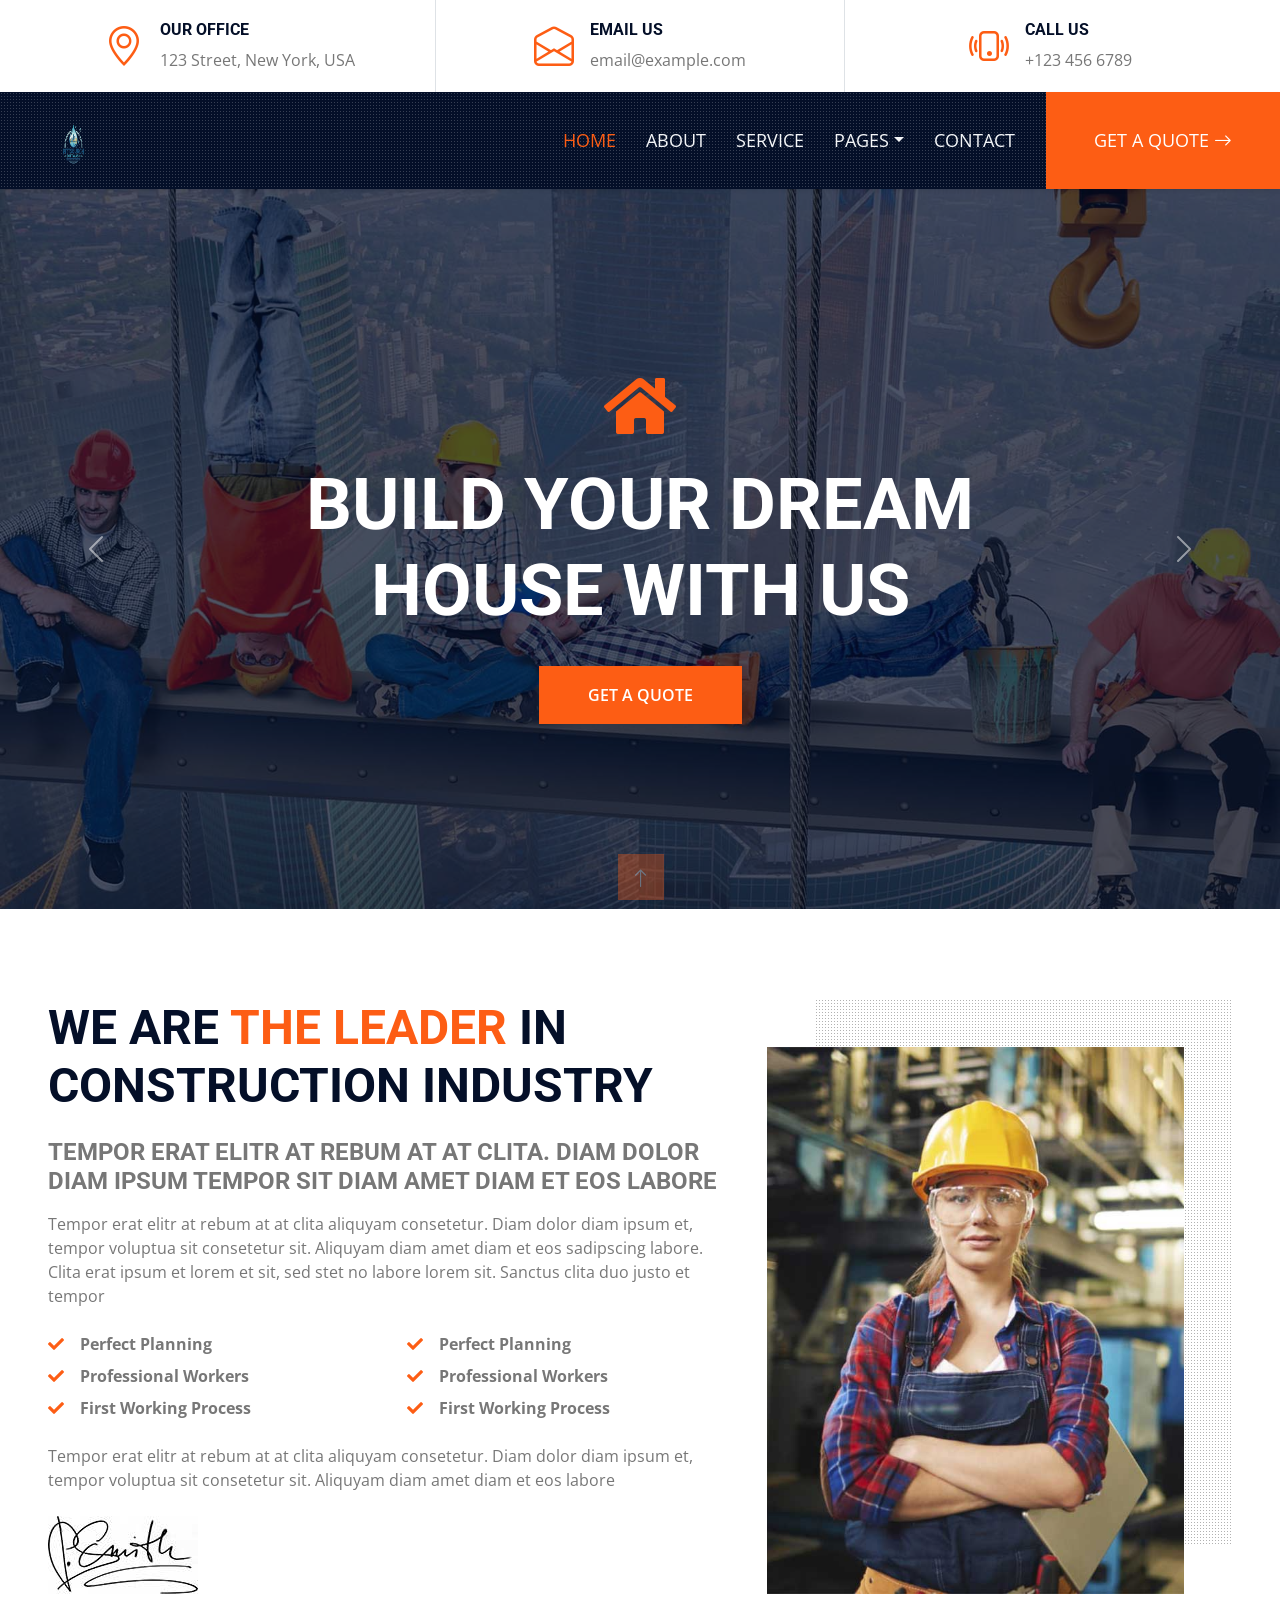
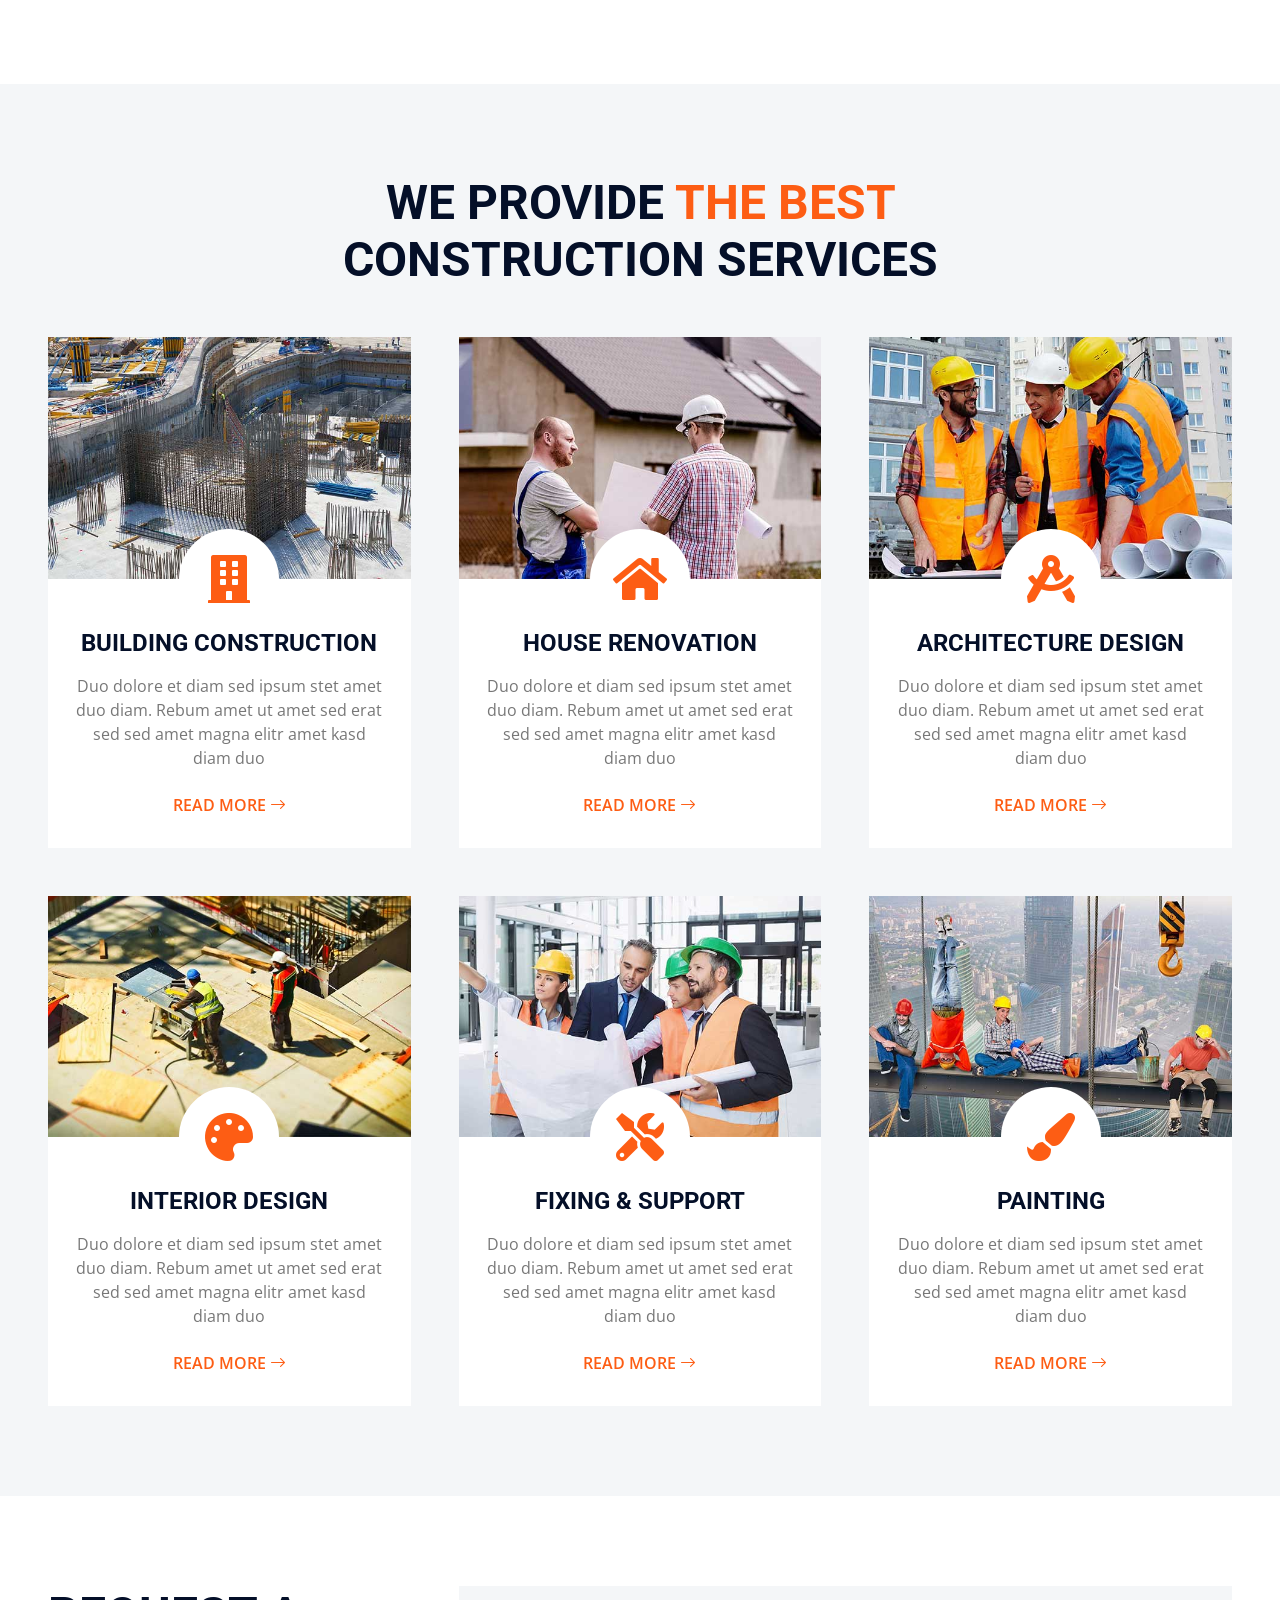
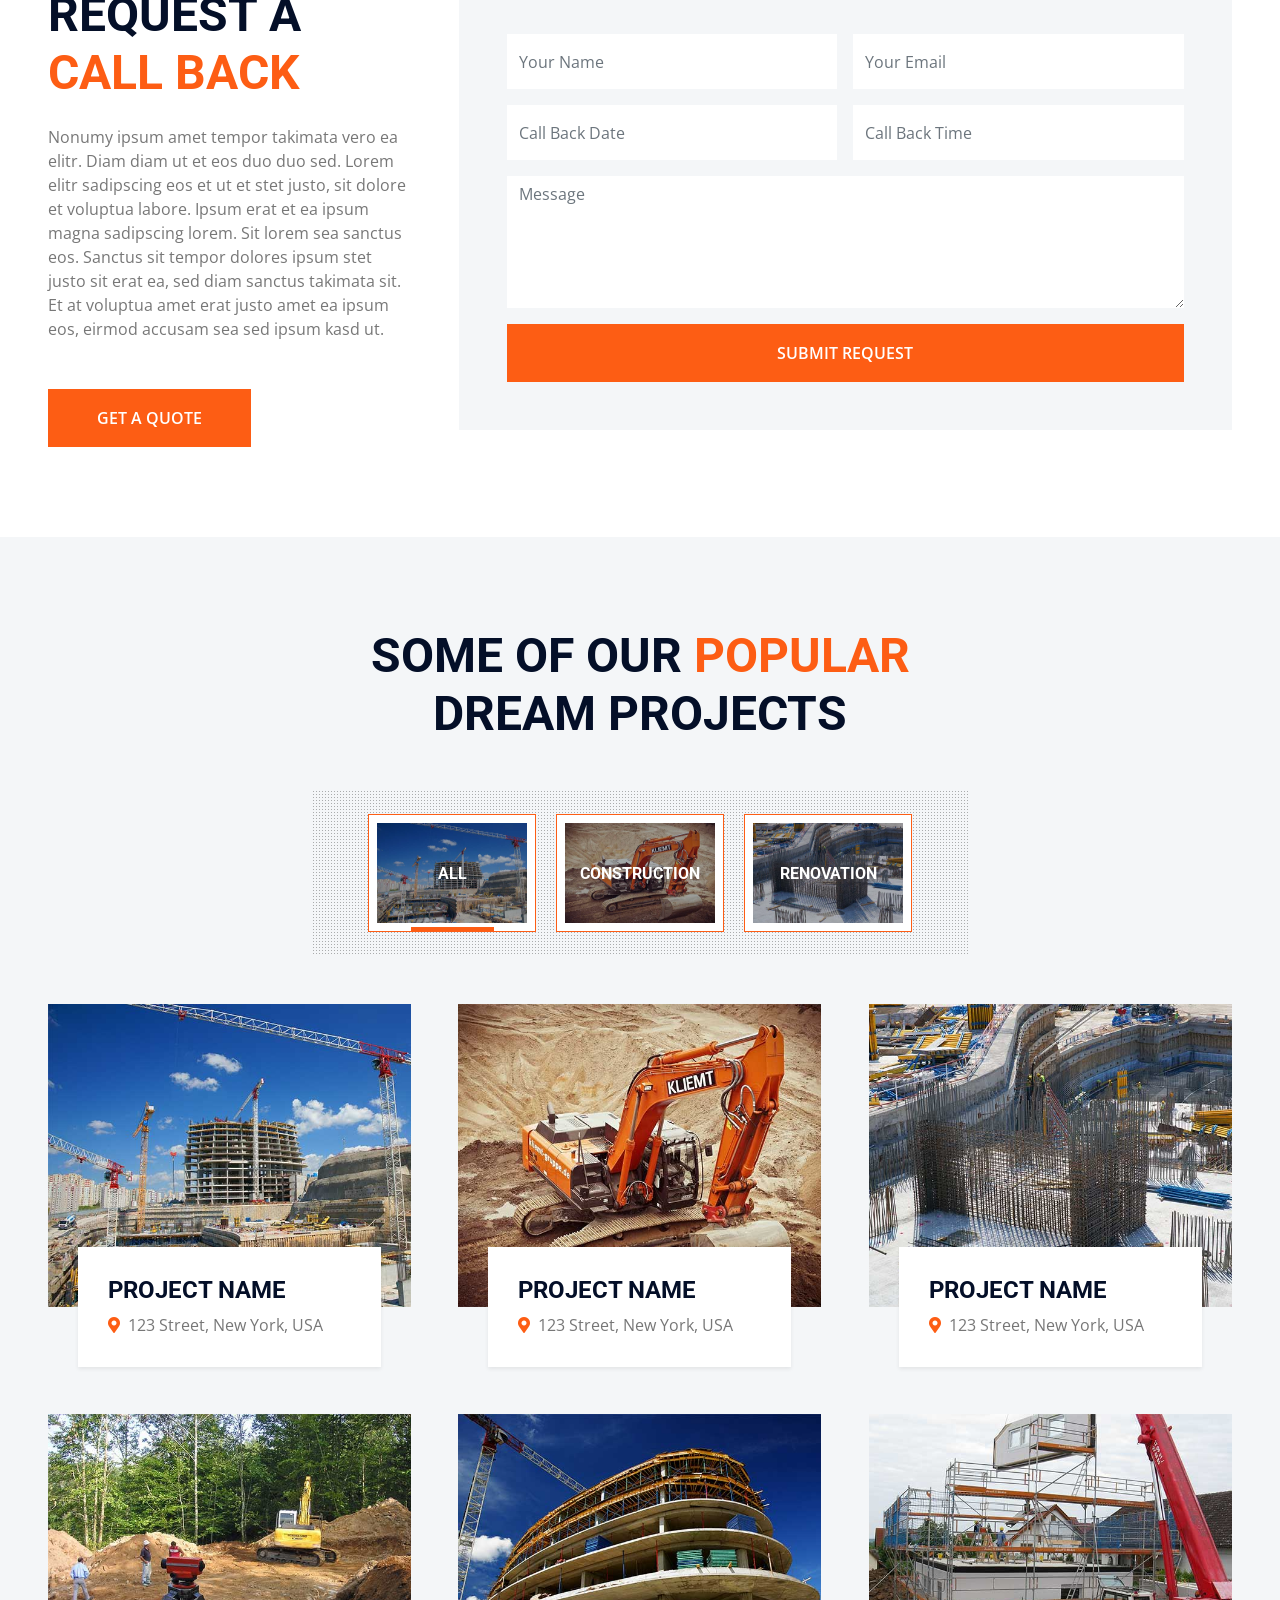
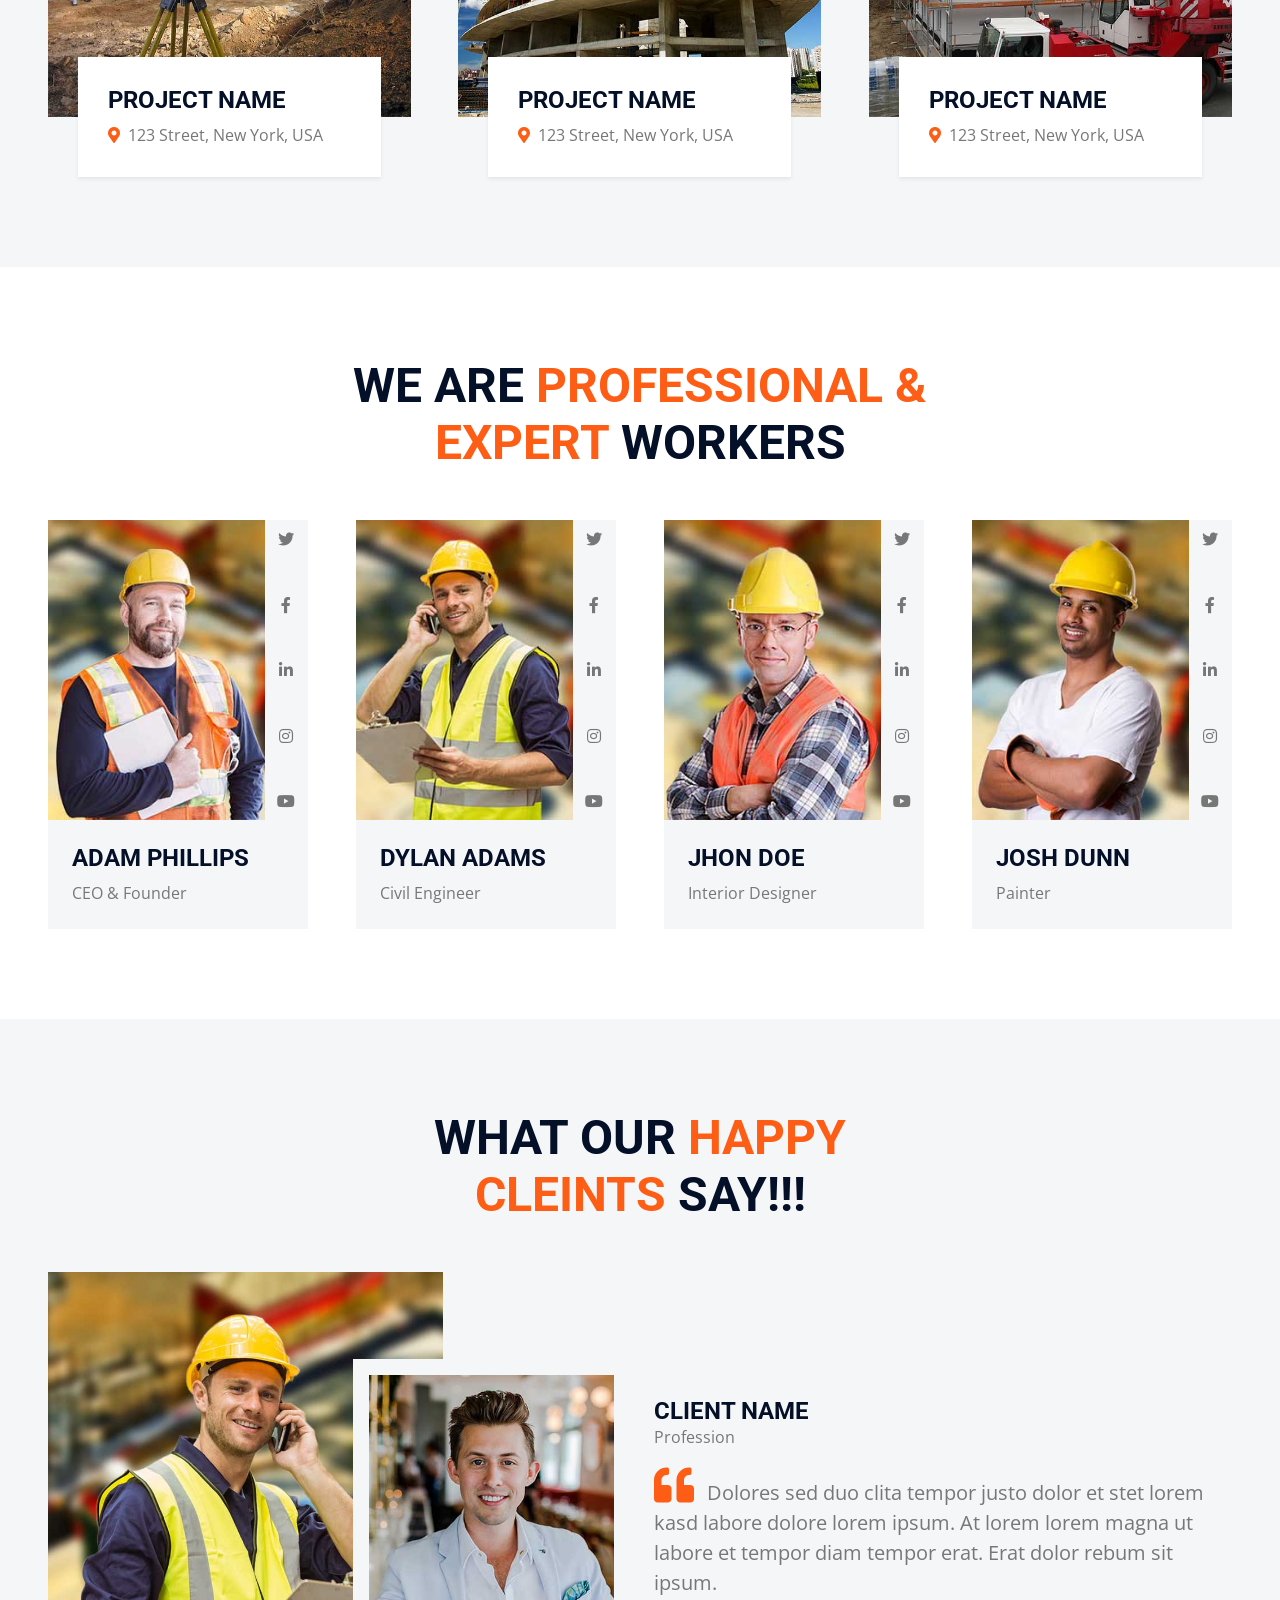
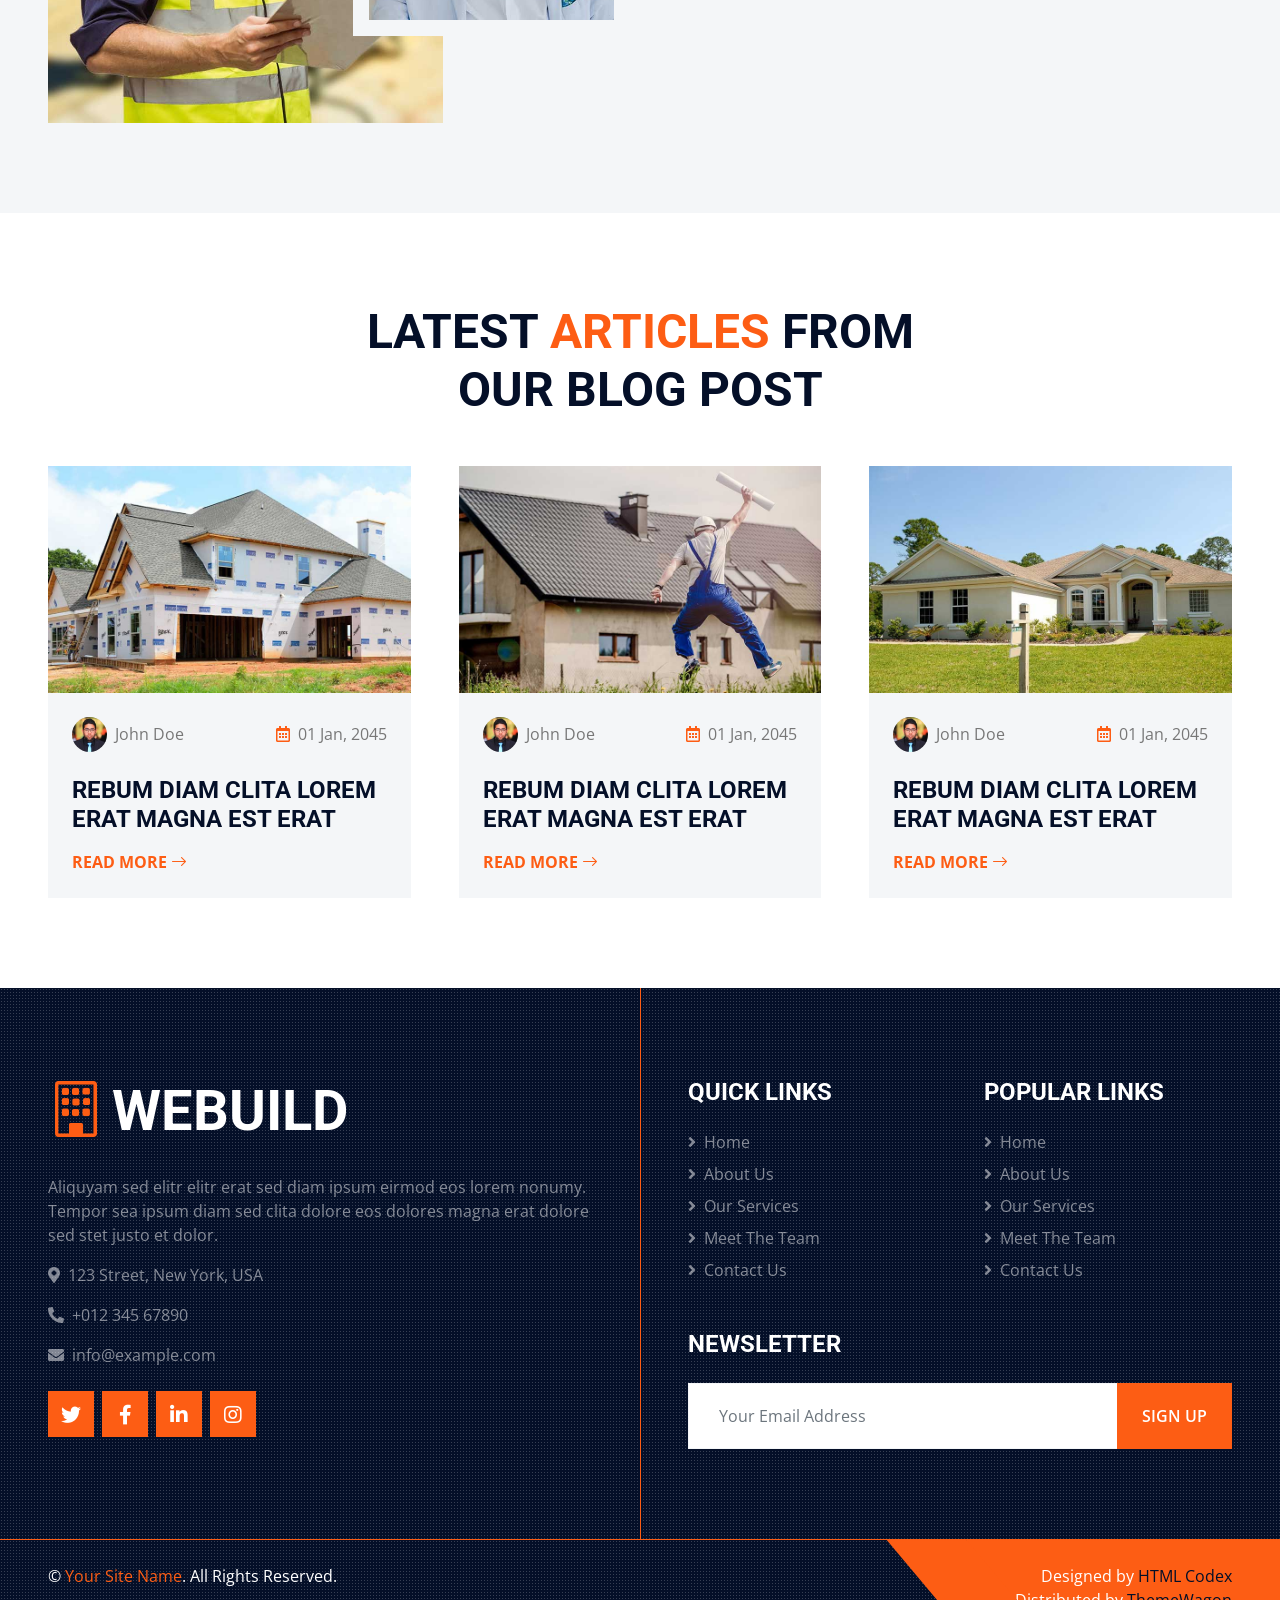
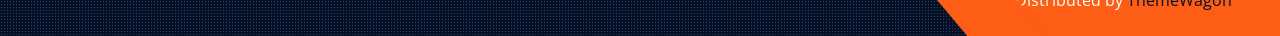
==== commit 2d9ed48b: "Update index.html" ====
--- a/index.html
+++ b/index.html
@@ -71,7 +71,7 @@
     <div class="container-fluid sticky-top bg-dark bg-light-radial shadow-sm px-5 pe-lg-0">
         <nav class="navbar navbar-expand-lg bg-dark bg-light-radial navbar-dark py-3 py-lg-0">
             <a href="index.html" class="navbar-brand">
-                <h1 class="m-0 display-4 text-uppercase text-white"><img class="bi bi-building text-primary me-2" src="img/IMG_0445-removebg-preview.png"></img></h1>
+                <h1 class="m-0 display-4 text-uppercase text-white"><img height=50px width=50px src="img/IMG_0445-removebg-preview.png"></img></h1>
             </a>
             <button class="navbar-toggler" type="button" data-bs-toggle="collapse" data-bs-target="#navbarCollapse">
                 <span class="navbar-toggler-icon"></span>
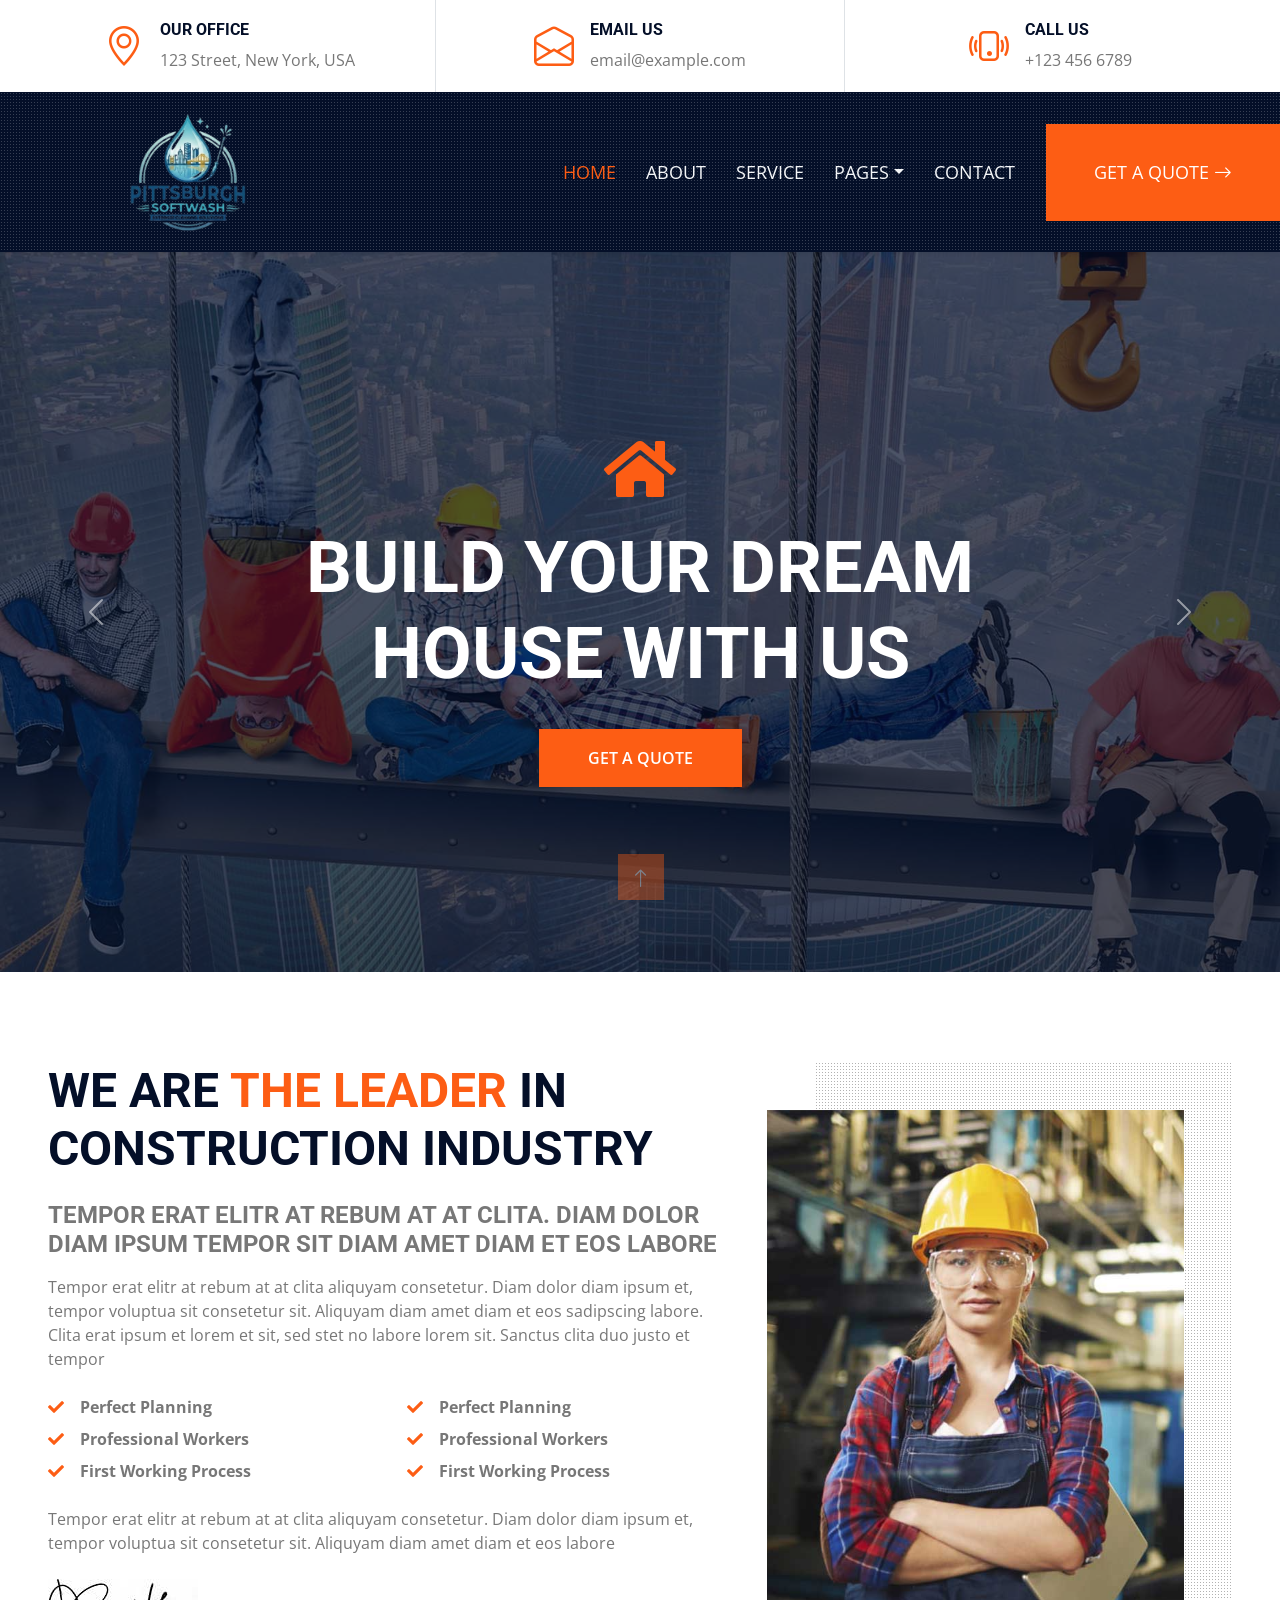
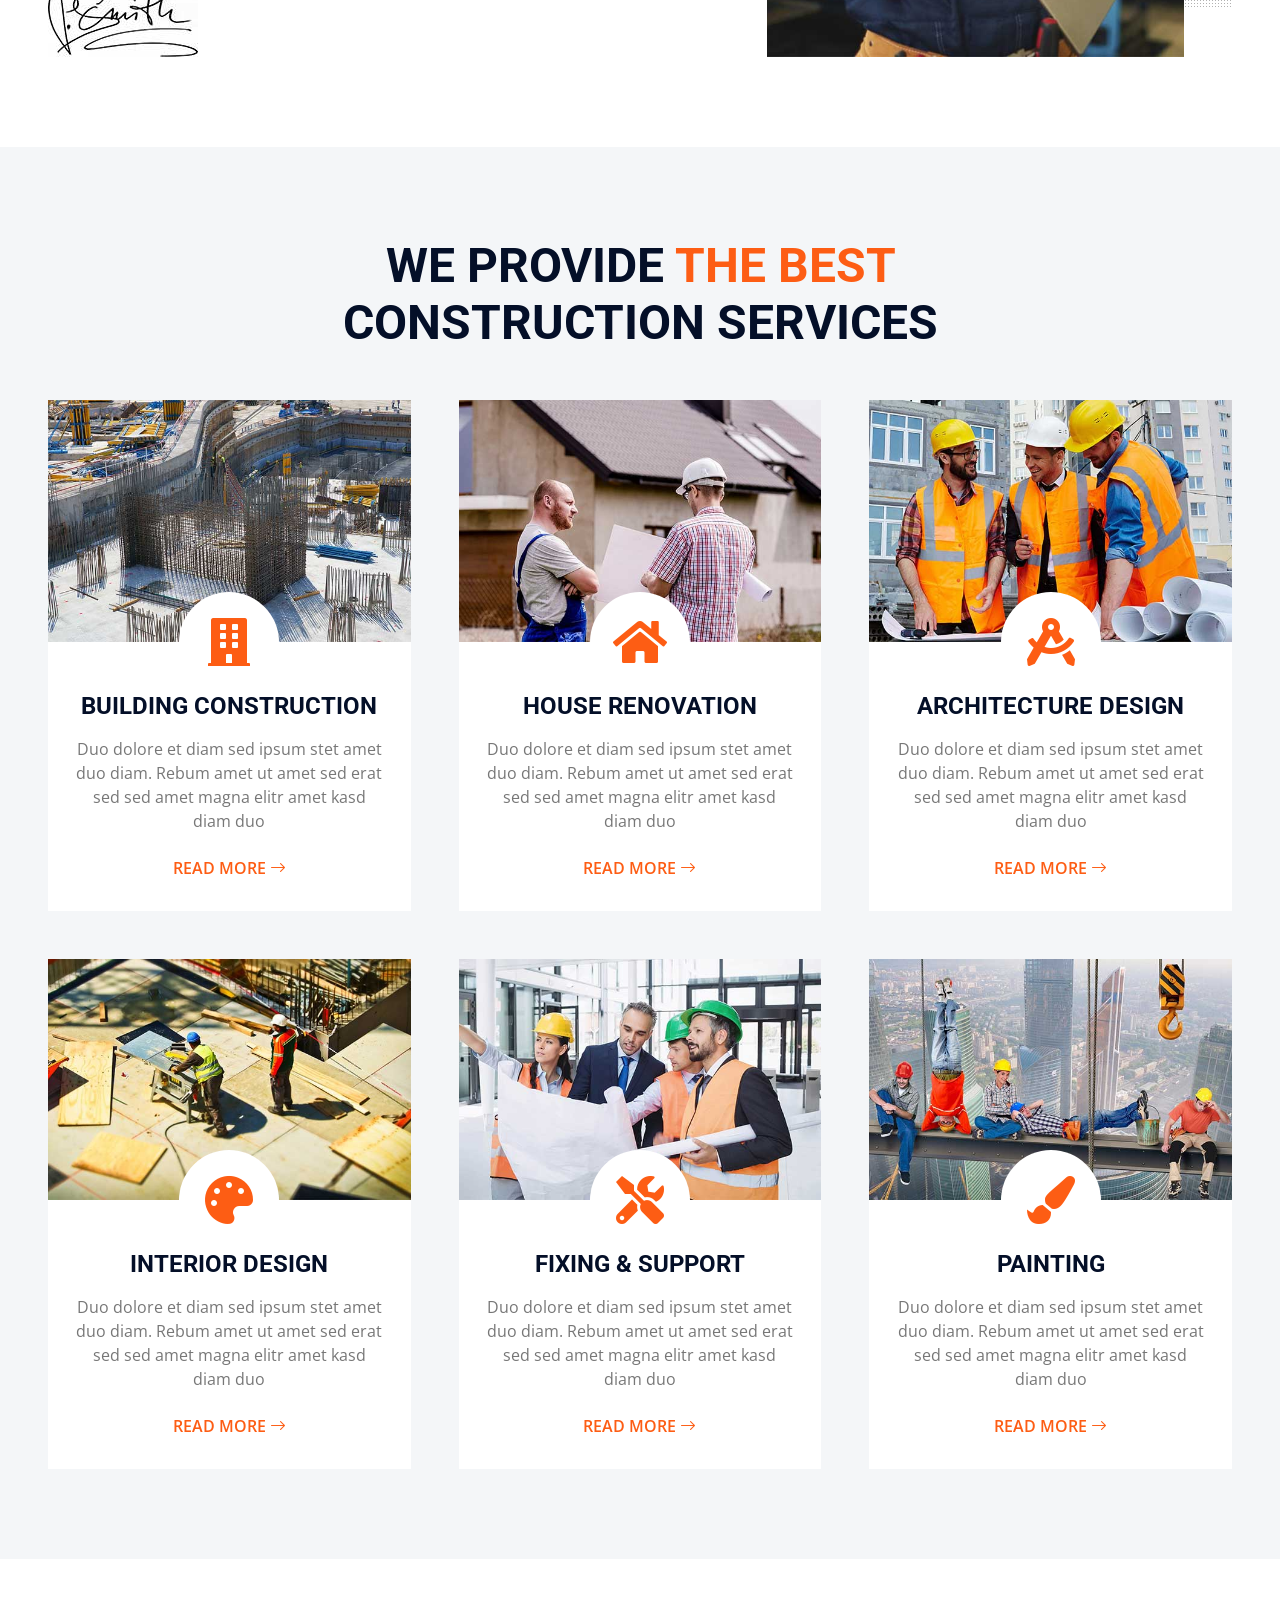
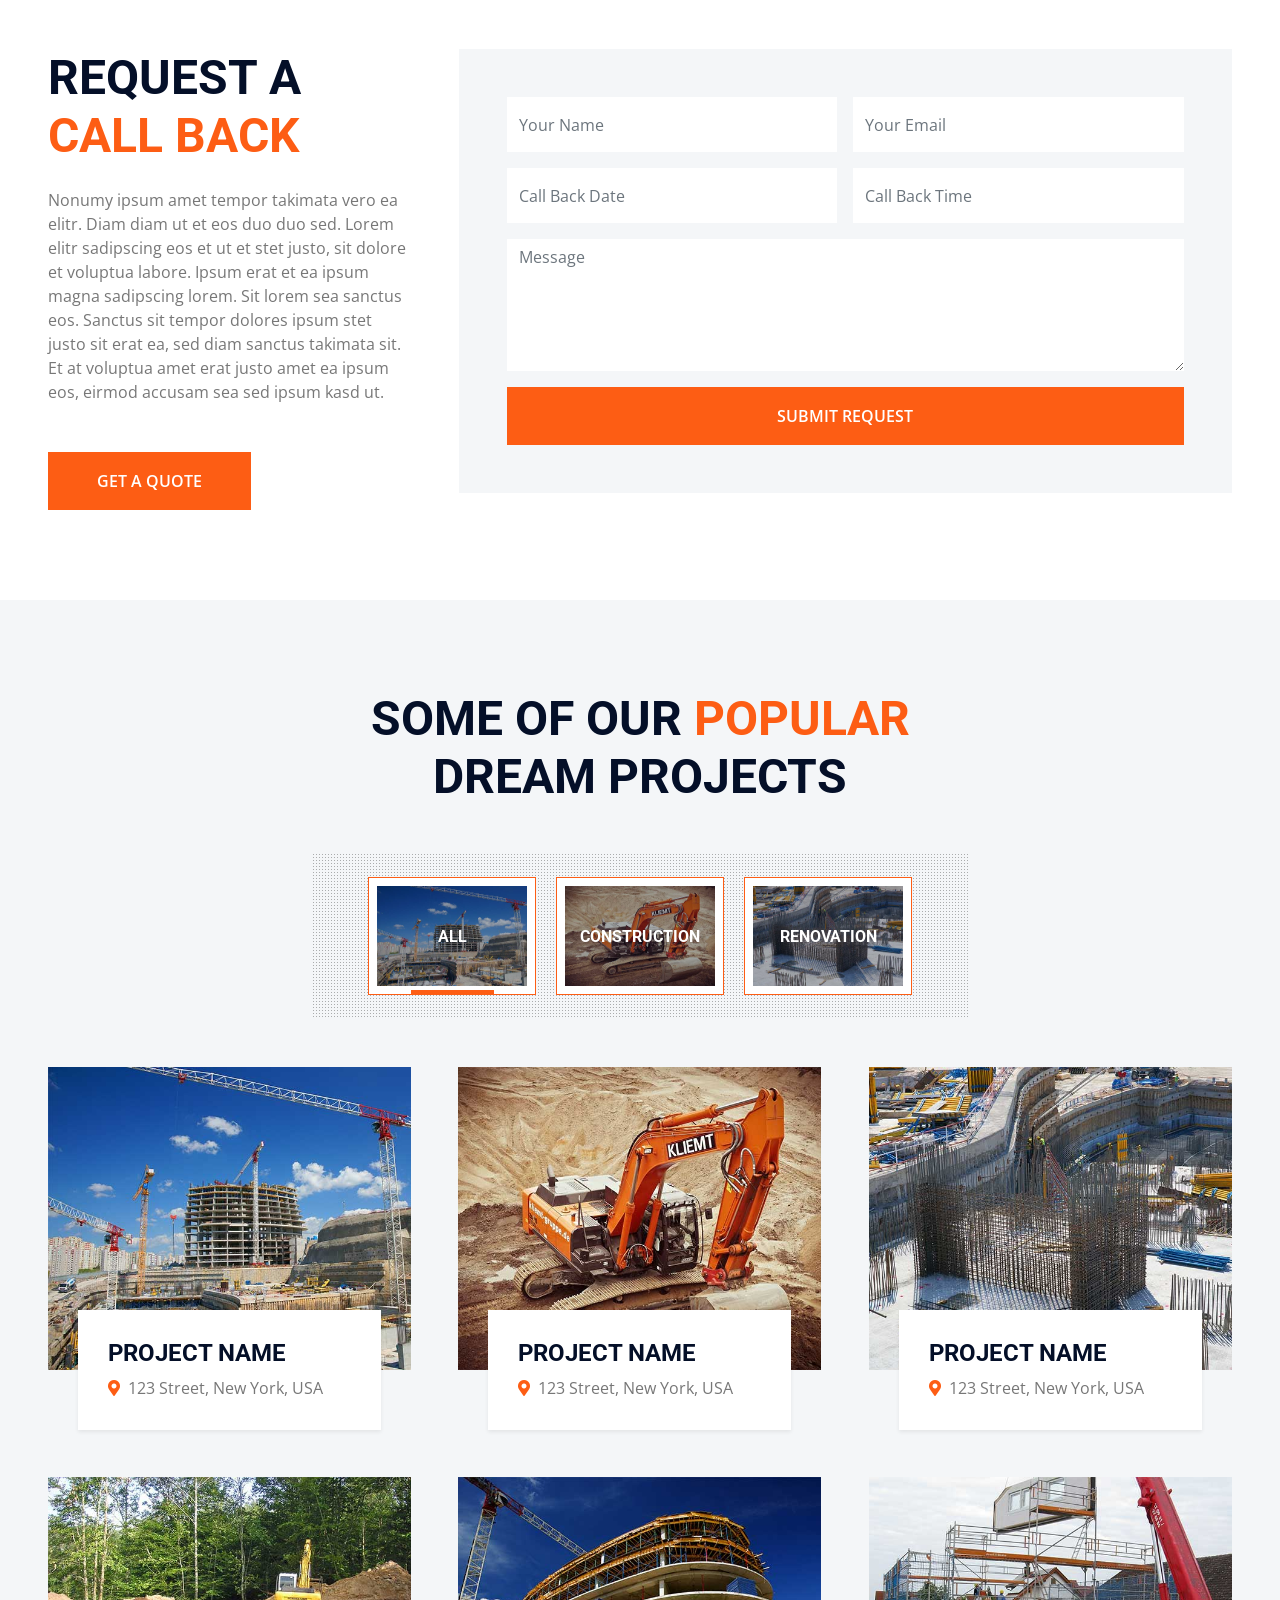
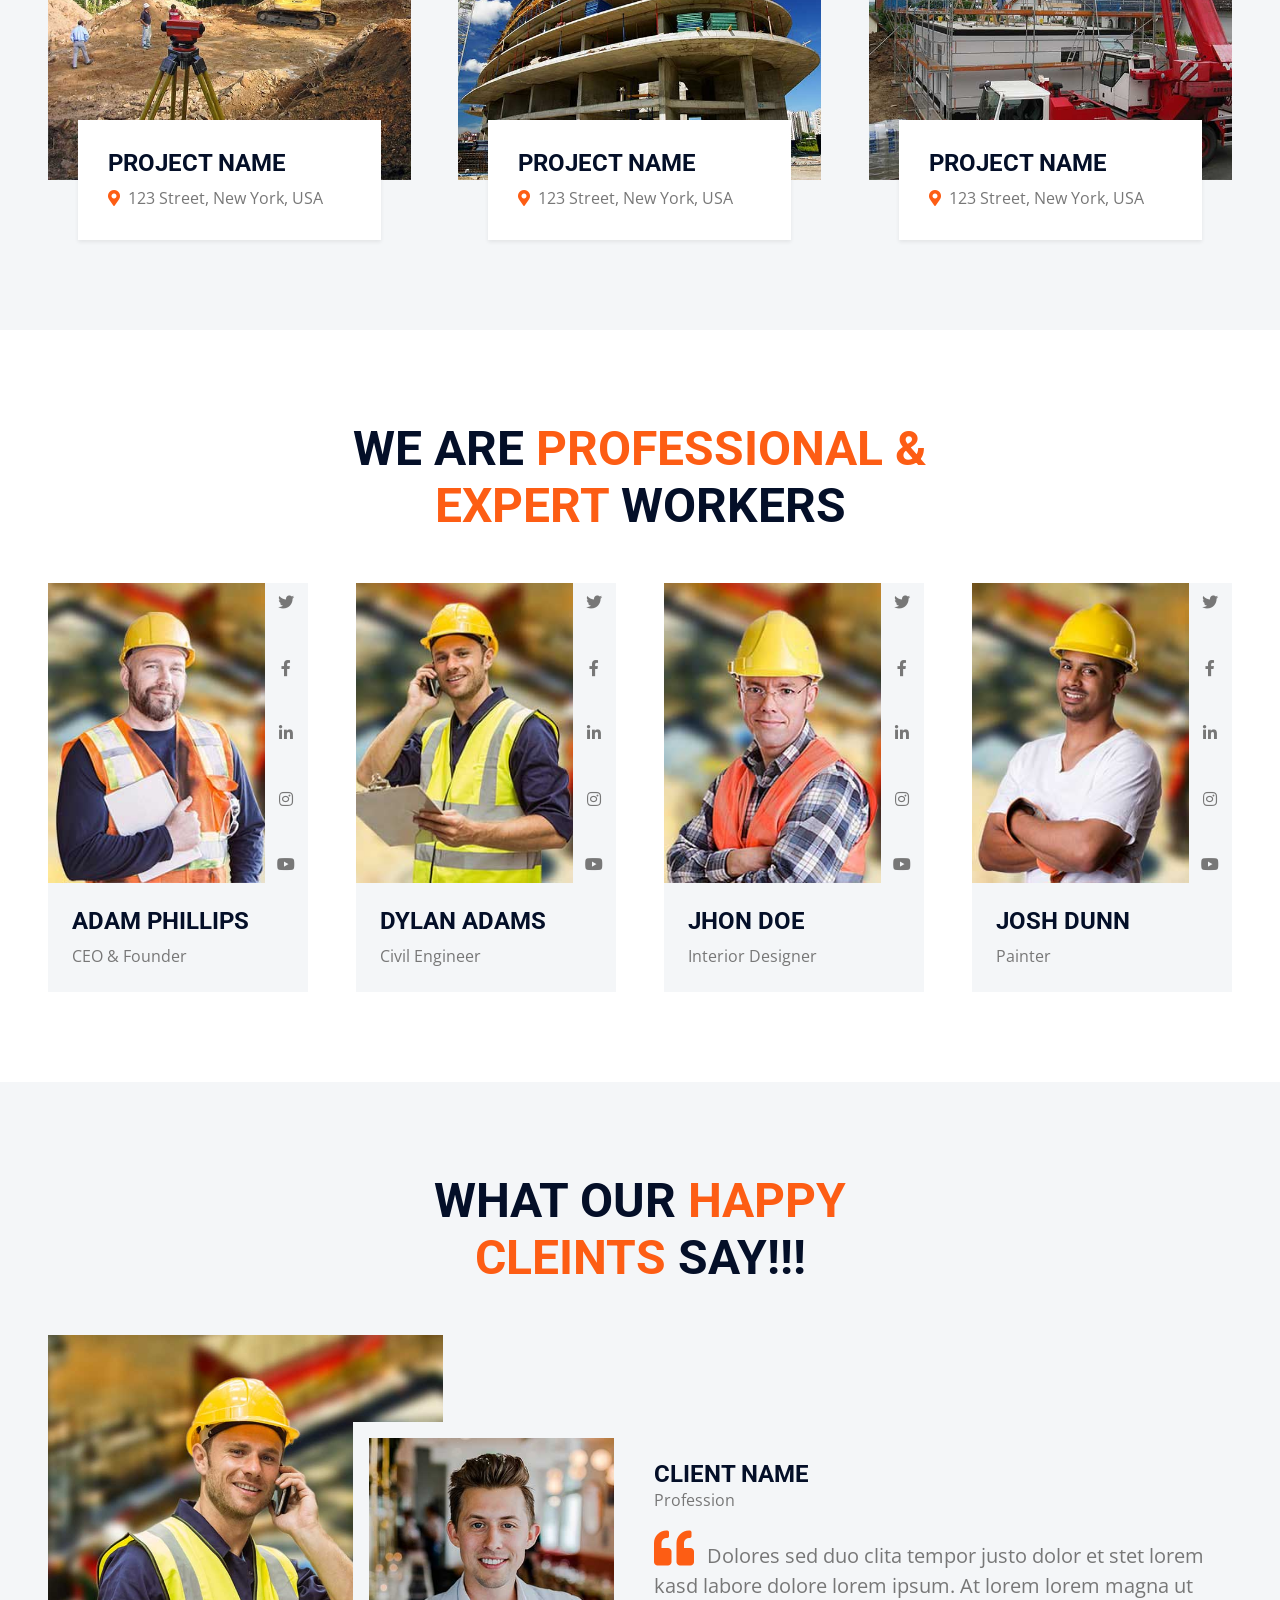
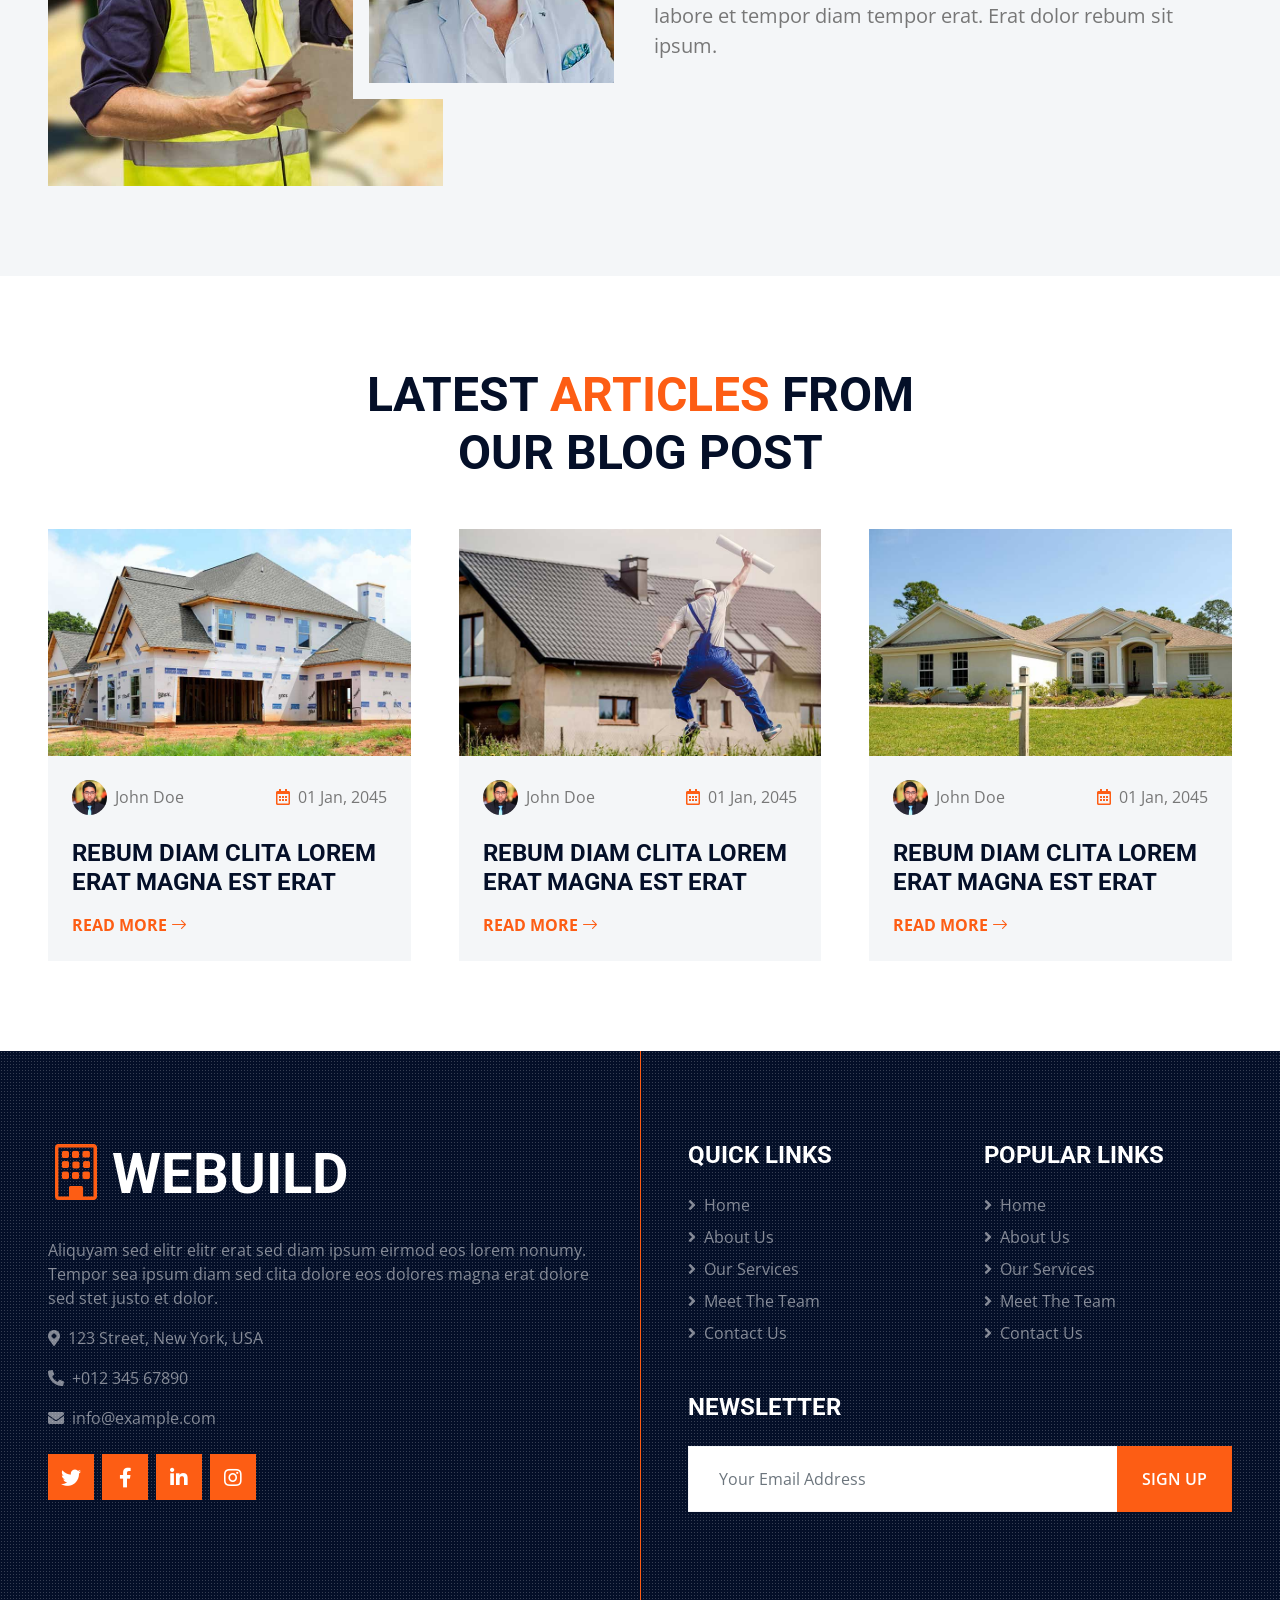
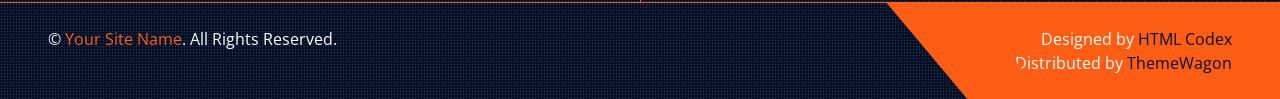
==== commit 0b3572cf: "Update index.html" ====
--- a/index.html
+++ b/index.html
@@ -71,7 +71,7 @@
     <div class="container-fluid sticky-top bg-dark bg-light-radial shadow-sm px-5 pe-lg-0">
         <nav class="navbar navbar-expand-lg bg-dark bg-light-radial navbar-dark py-3 py-lg-0">
             <a href="index.html" class="navbar-brand">
-                <h1 class="m-0 display-4 text-uppercase text-white"><img height=50px width=50px src="img/IMG_0445-removebg-preview.png"></img></h1>
+                <h1 class="m-0 display-4 text-uppercase text-white"><img height=150px width=auto src="img/IMG_0445-removebg-preview.png"></img></h1>
             </a>
             <button class="navbar-toggler" type="button" data-bs-toggle="collapse" data-bs-target="#navbarCollapse">
                 <span class="navbar-toggler-icon"></span>
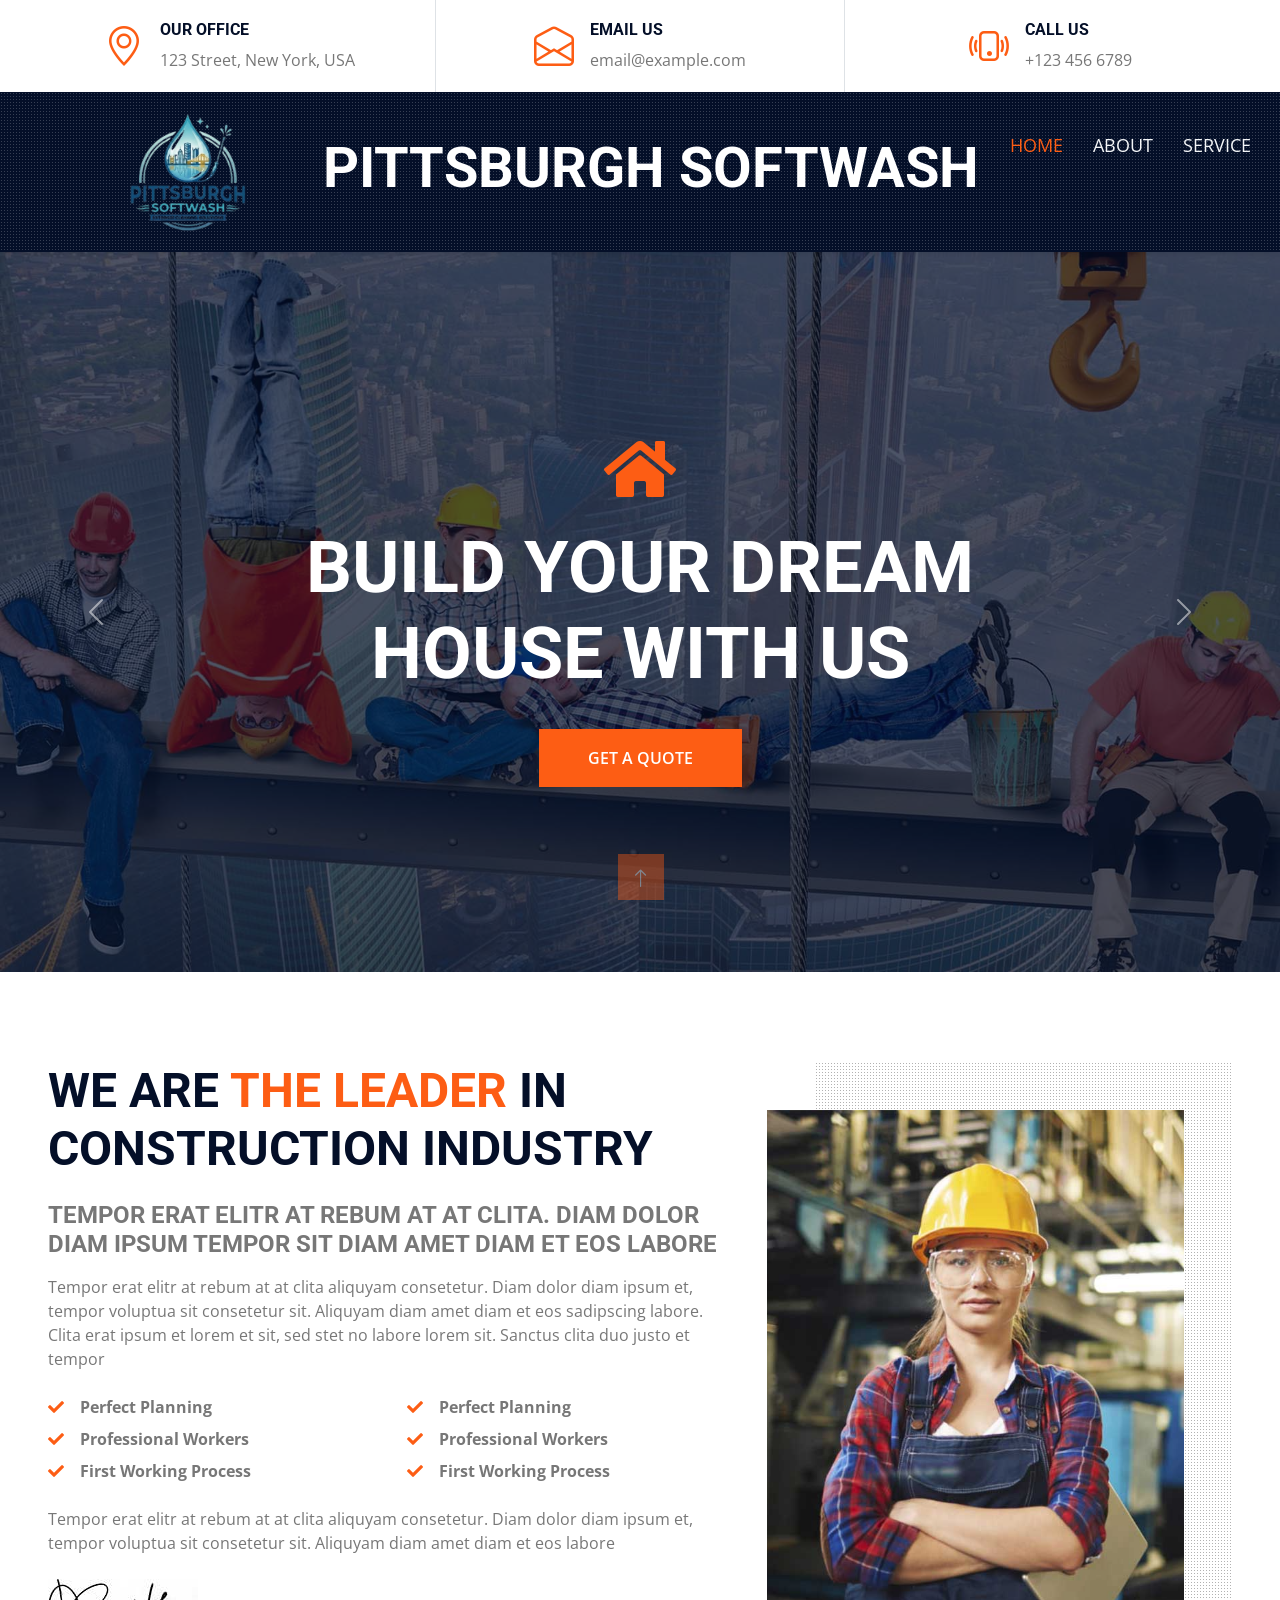
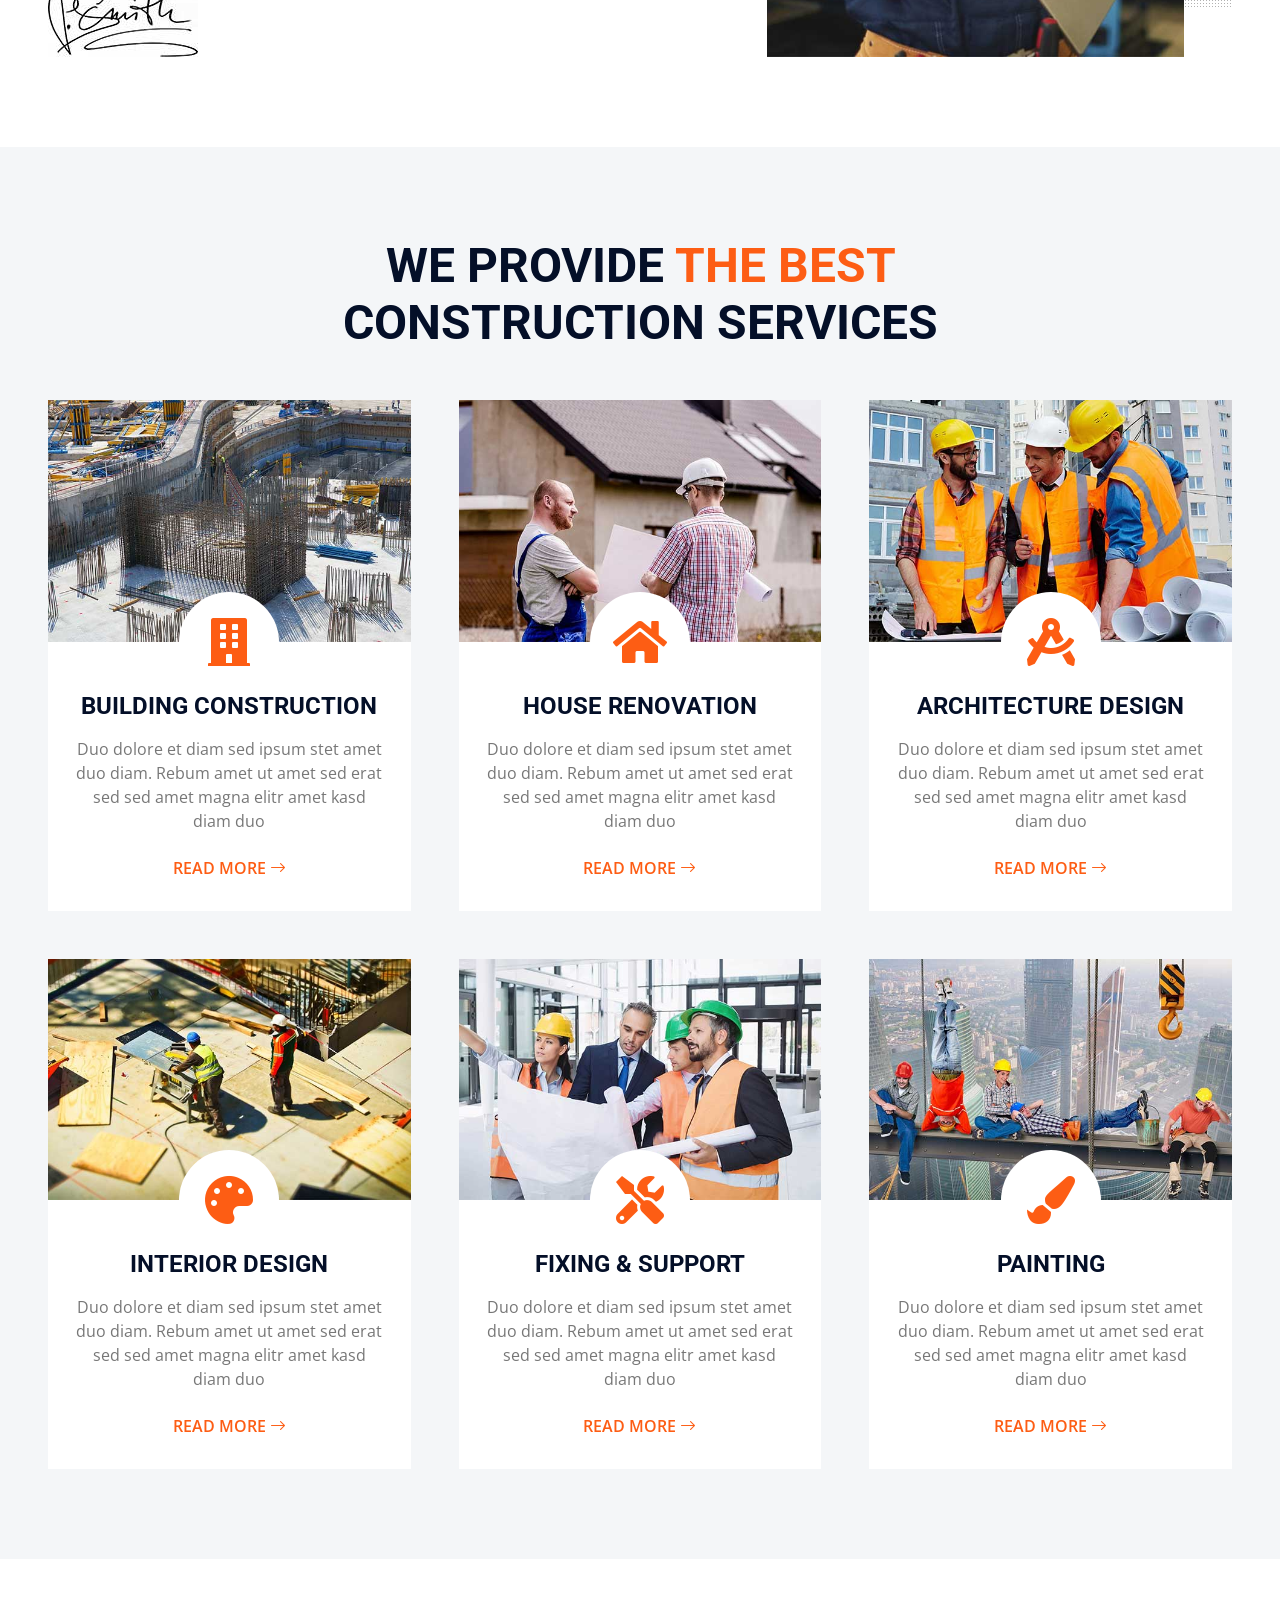
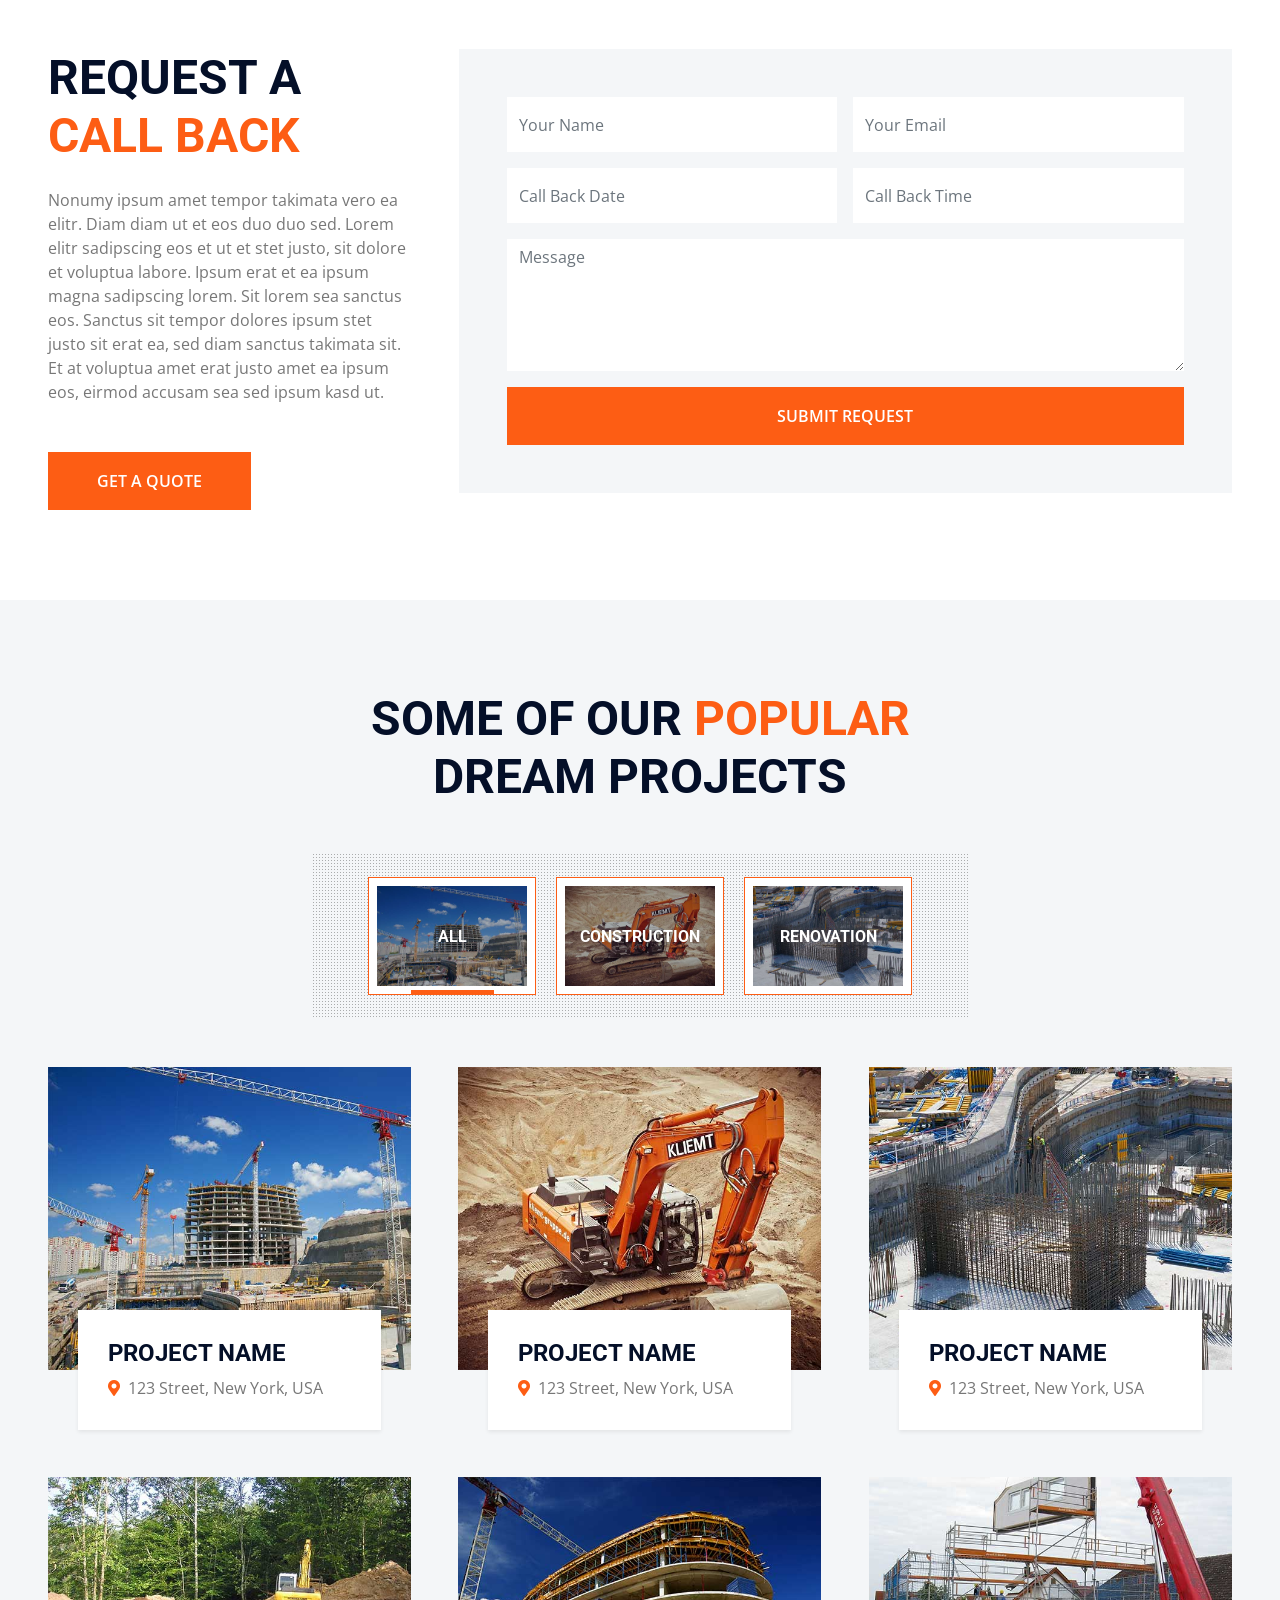
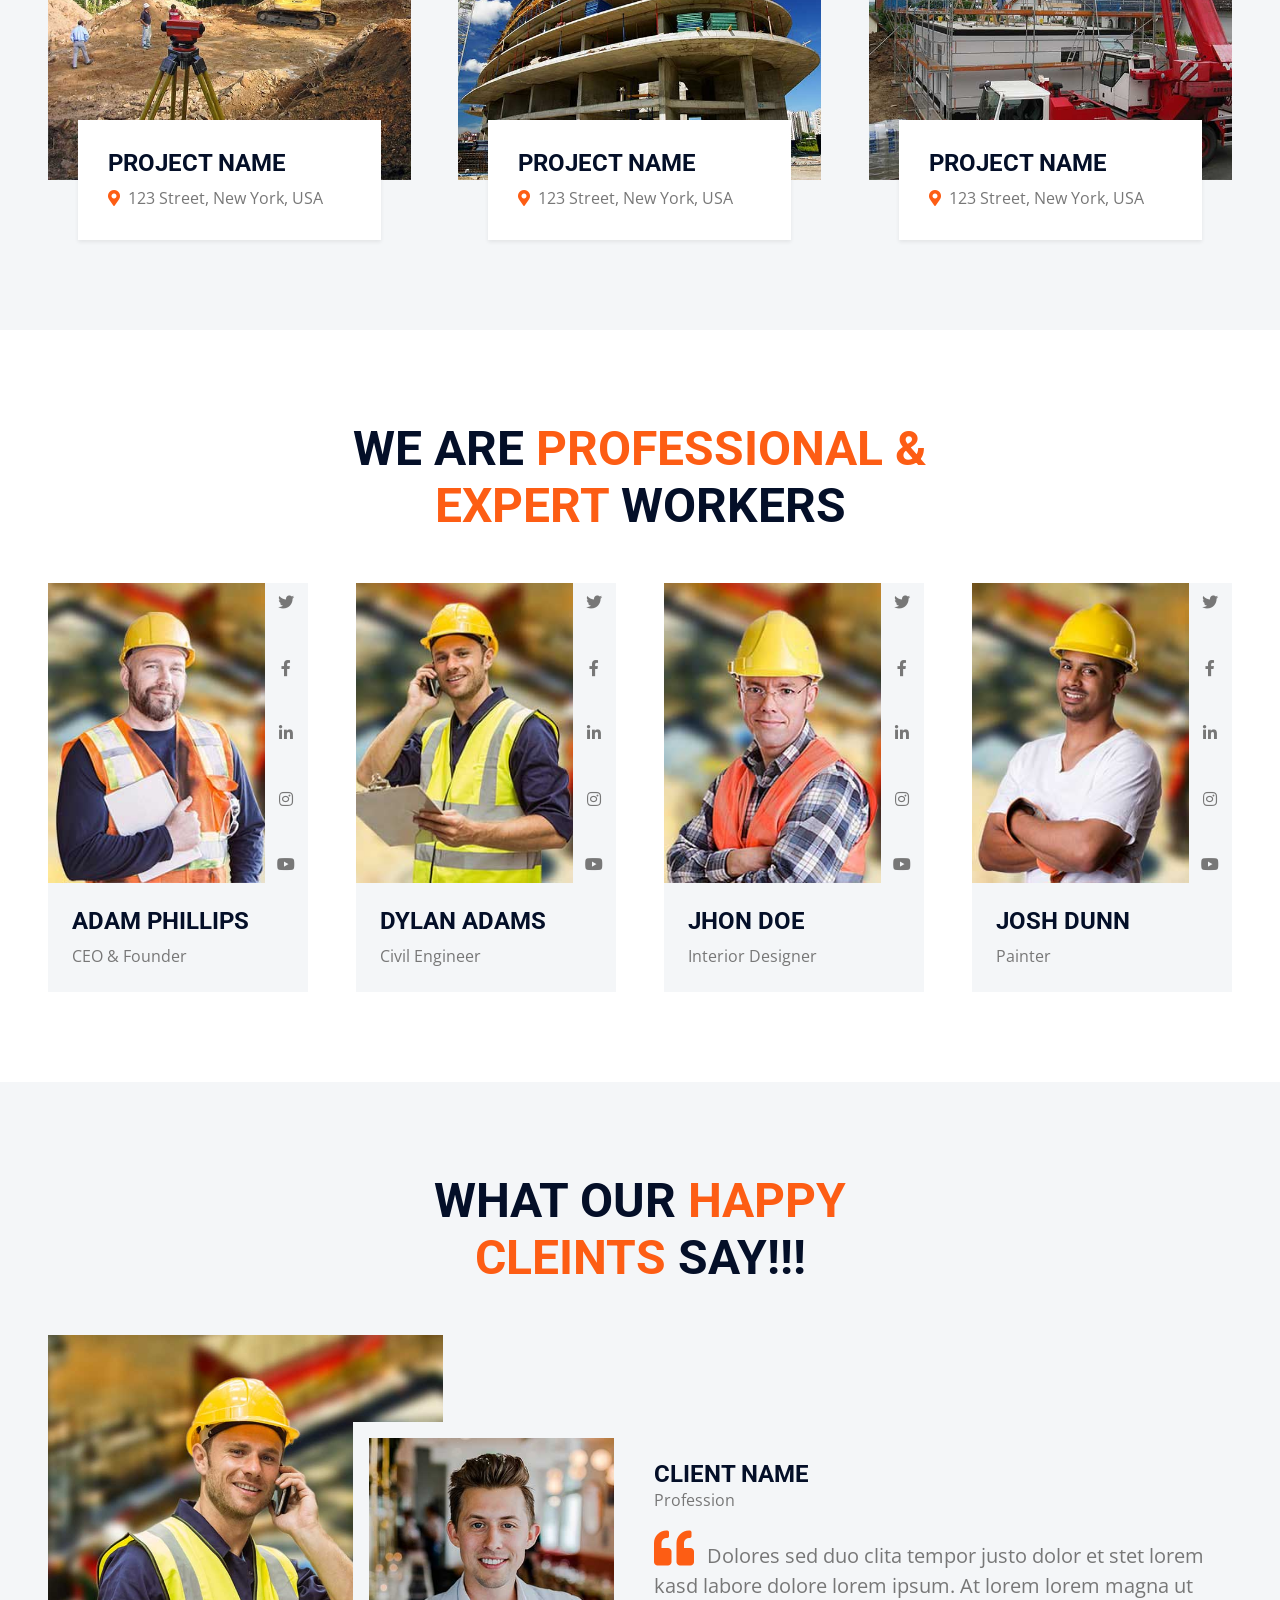
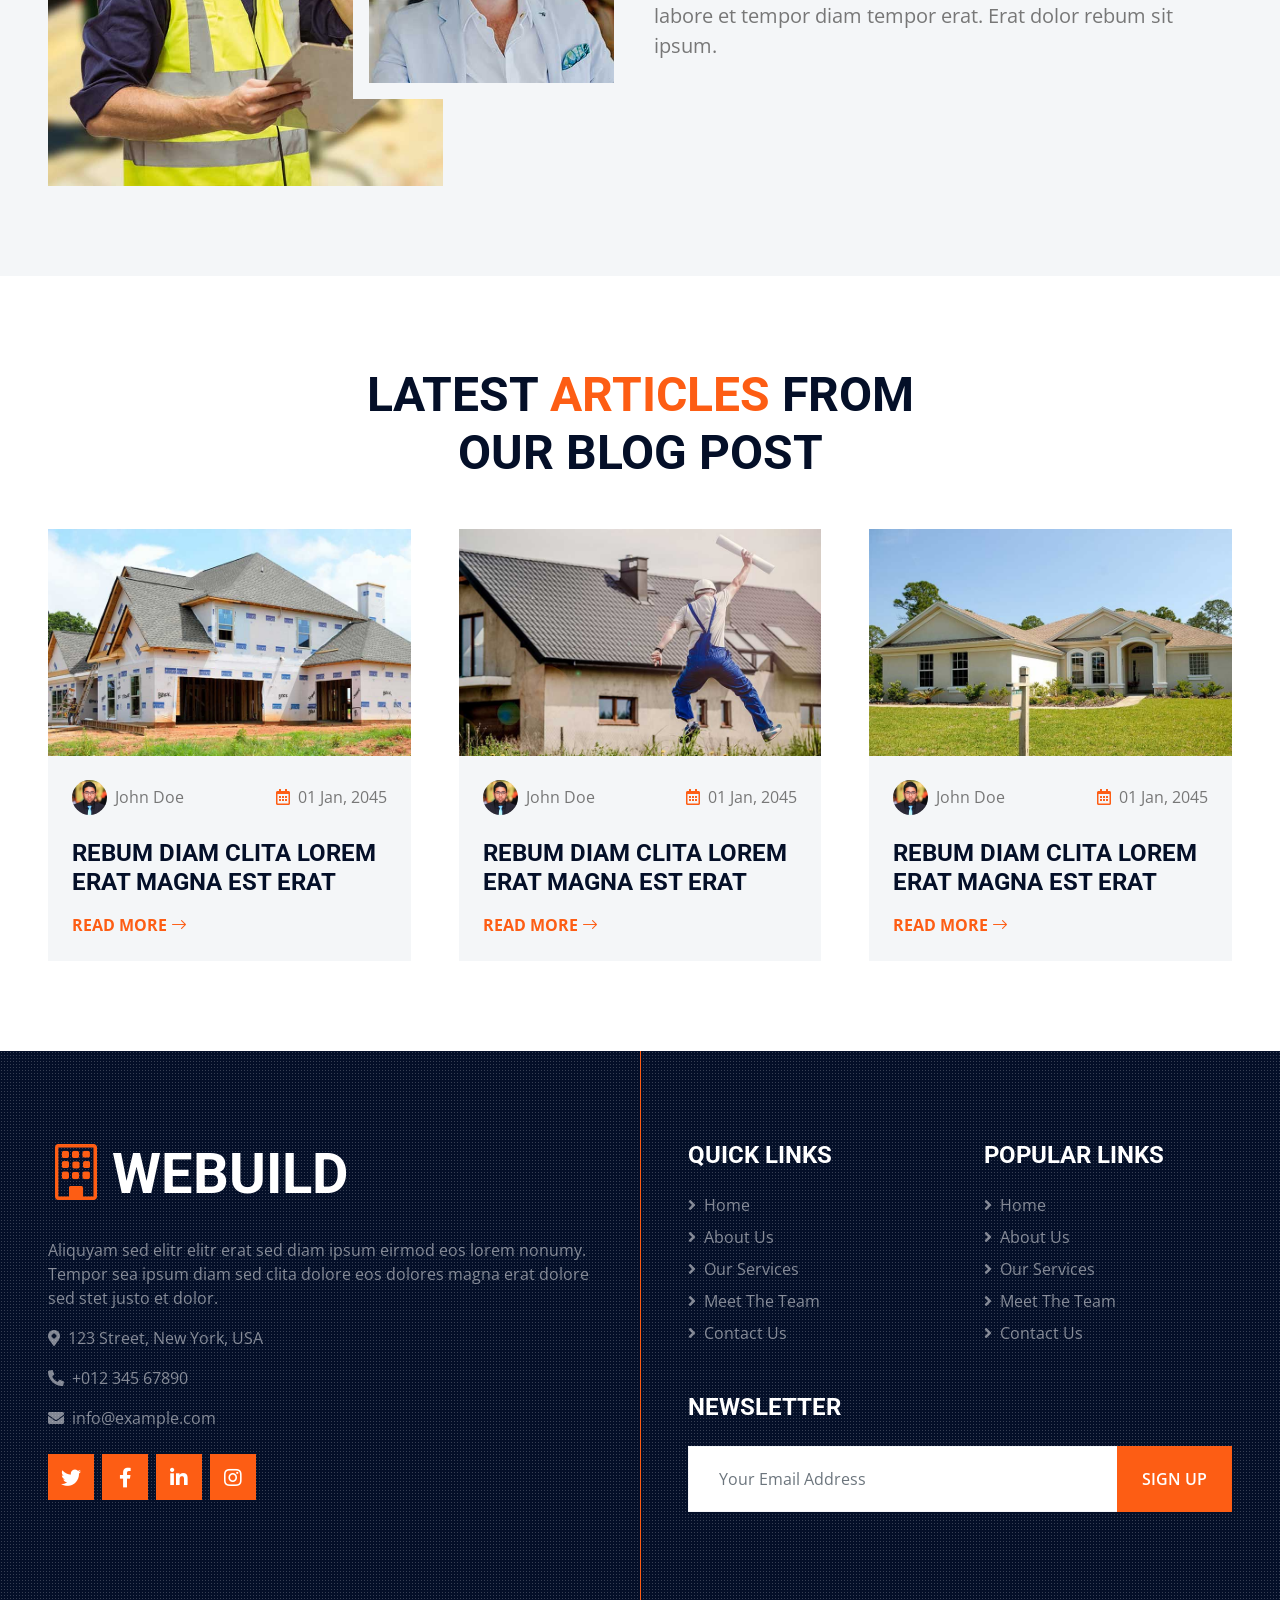
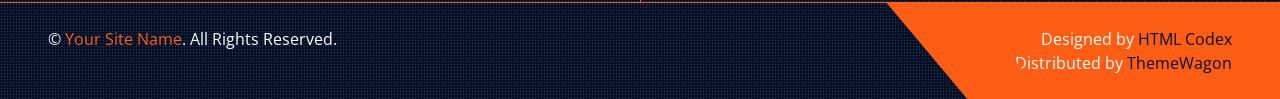
==== commit ee9dcc2c: "Update index.html" ====
--- a/index.html
+++ b/index.html
@@ -71,7 +71,7 @@
     <div class="container-fluid sticky-top bg-dark bg-light-radial shadow-sm px-5 pe-lg-0">
         <nav class="navbar navbar-expand-lg bg-dark bg-light-radial navbar-dark py-3 py-lg-0">
             <a href="index.html" class="navbar-brand">
-                <h1 class="m-0 display-4 text-uppercase text-white"><img height=150px width=auto src="img/IMG_0445-removebg-preview.png"></img></h1>
+                <h3 class="m-0 display-4 text-uppercase text-white"><img height=150px width=auto src="img/IMG_0445-removebg-preview.png"></img>Pittsburgh Softwash</h3>
             </a>
             <button class="navbar-toggler" type="button" data-bs-toggle="collapse" data-bs-target="#navbarCollapse">
                 <span class="navbar-toggler-icon"></span>
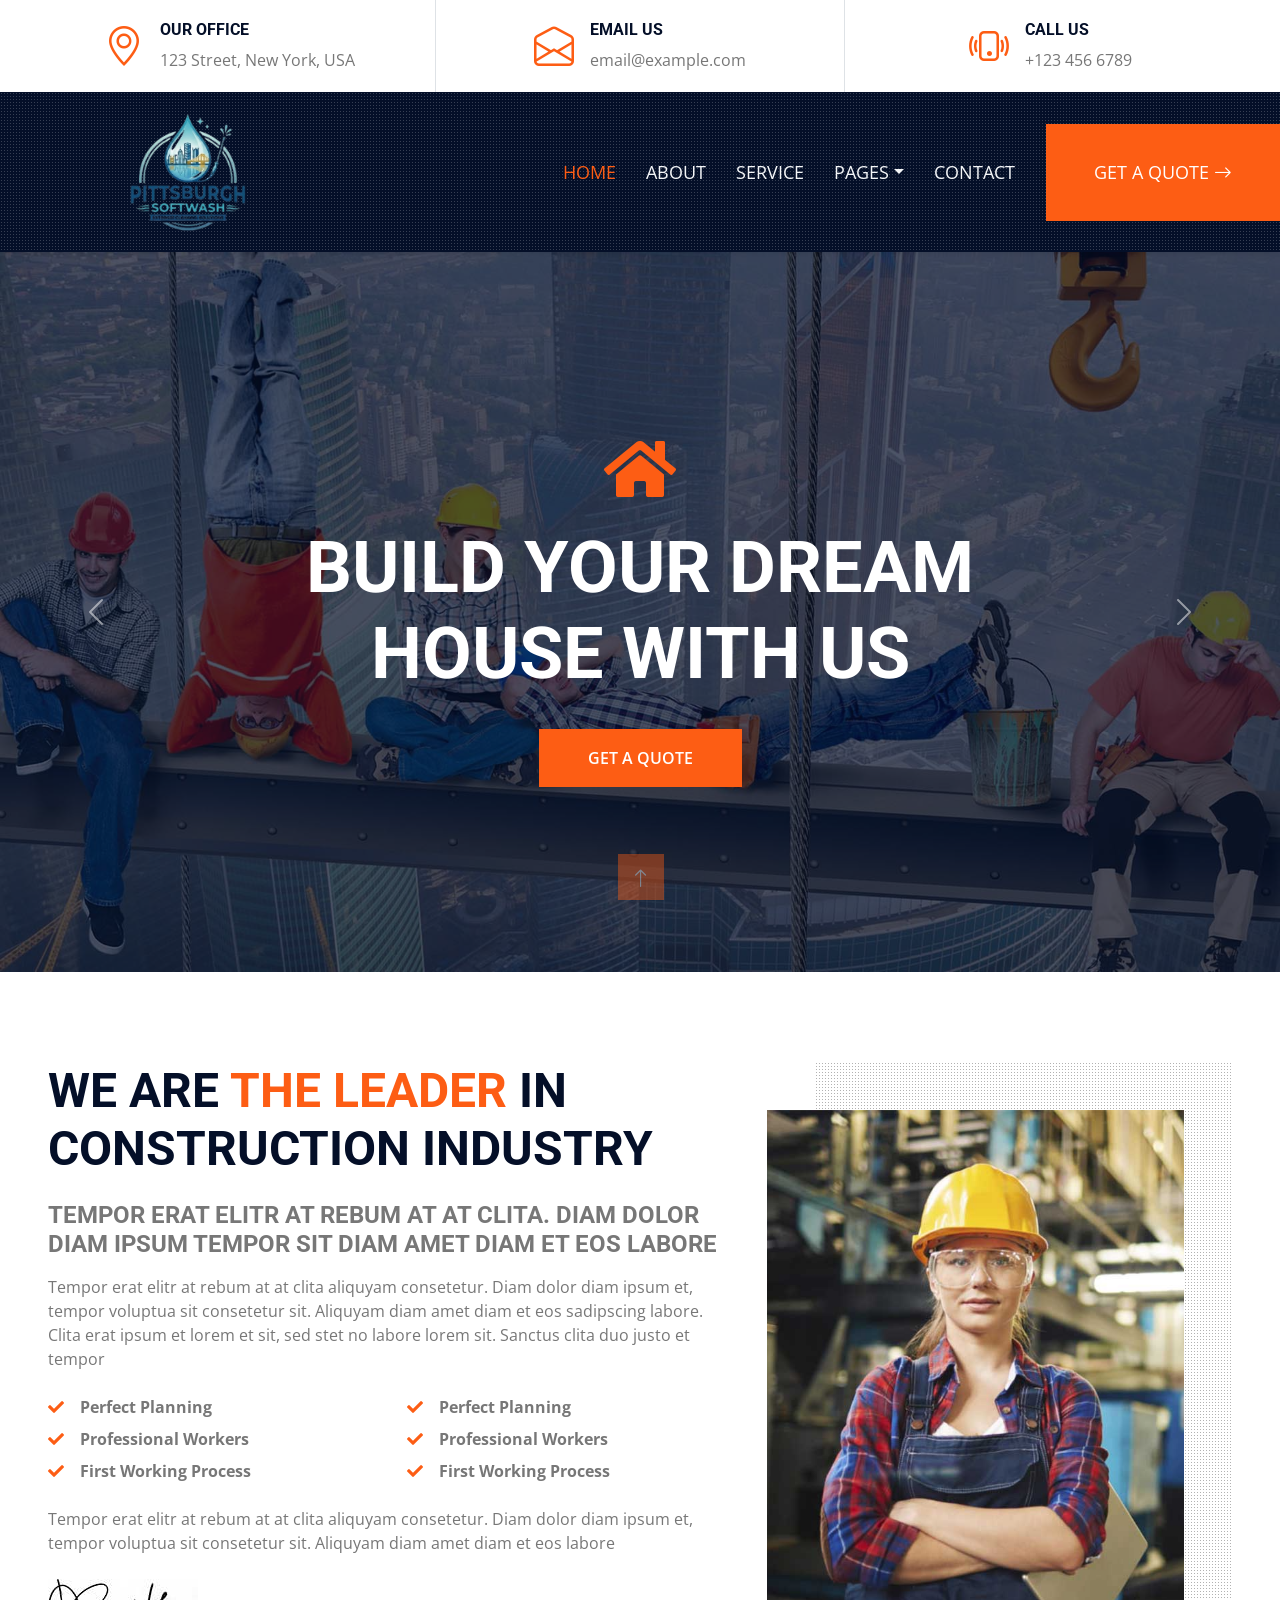
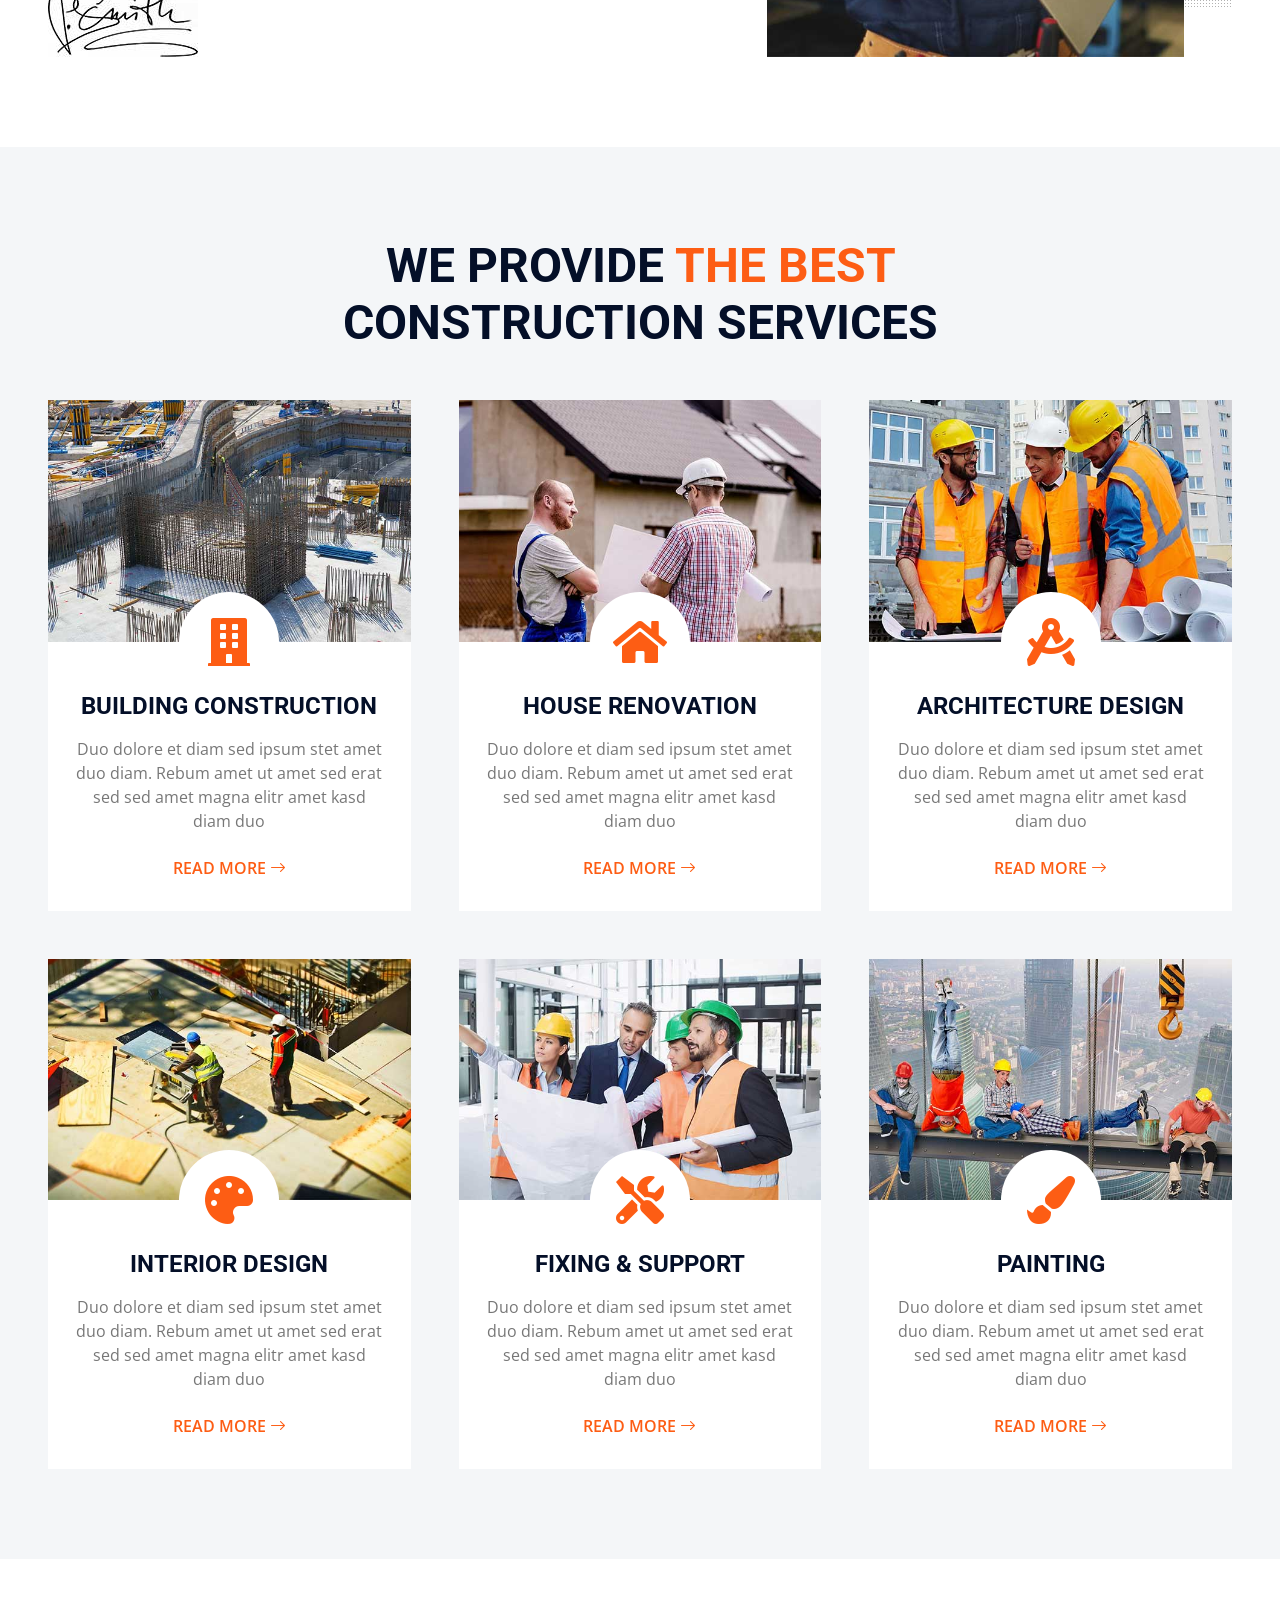
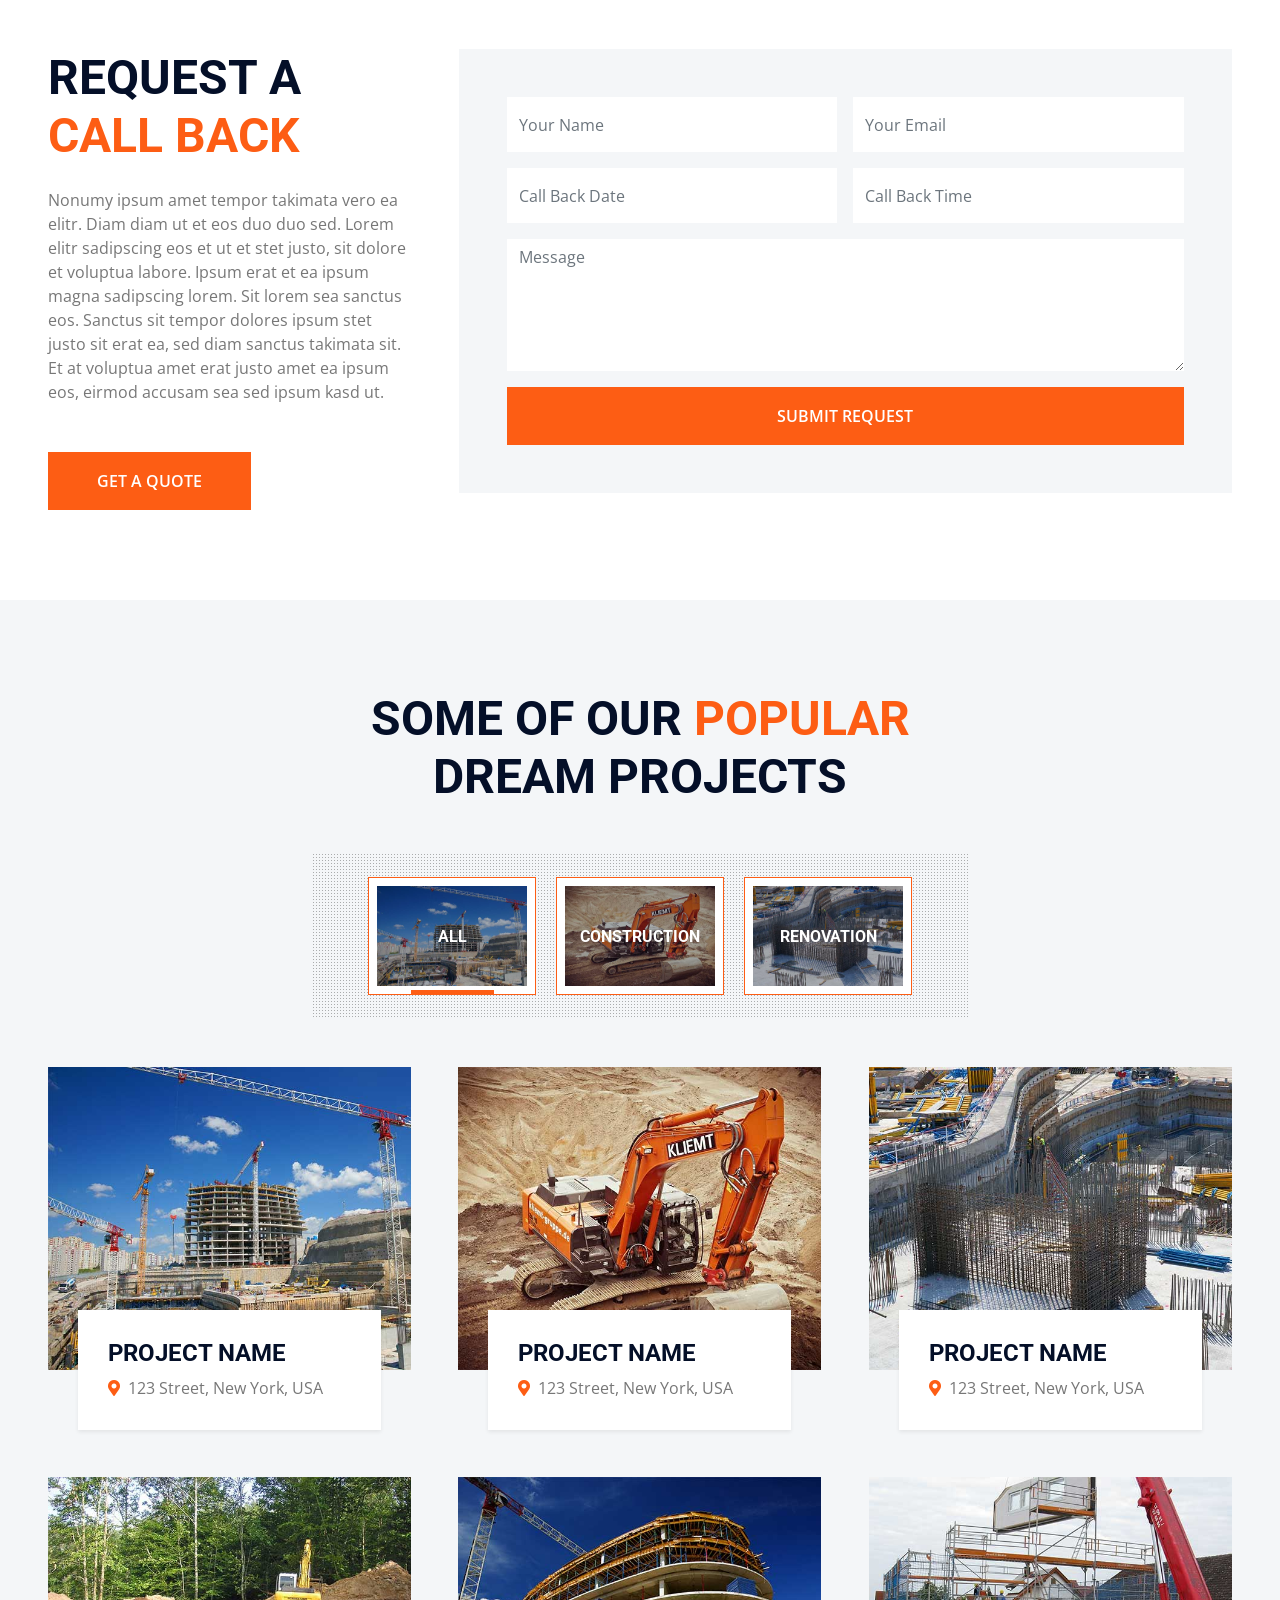
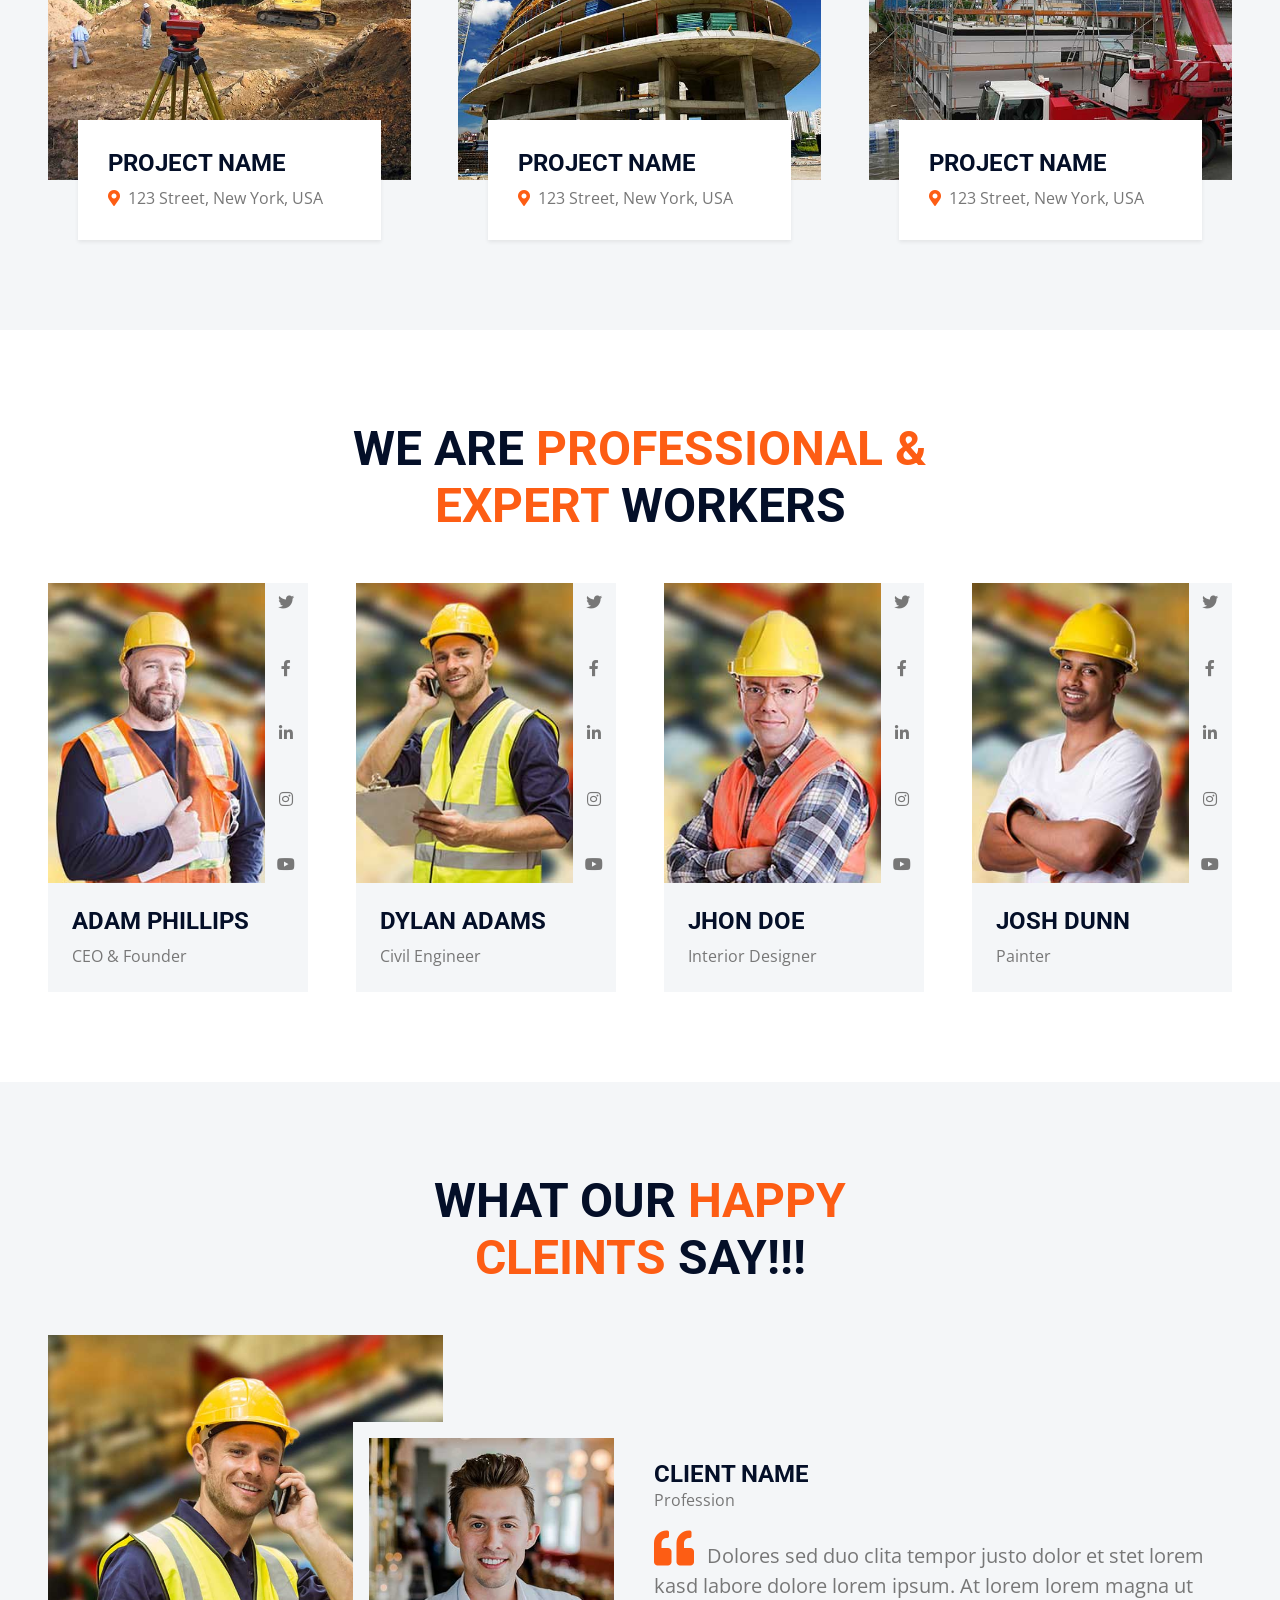
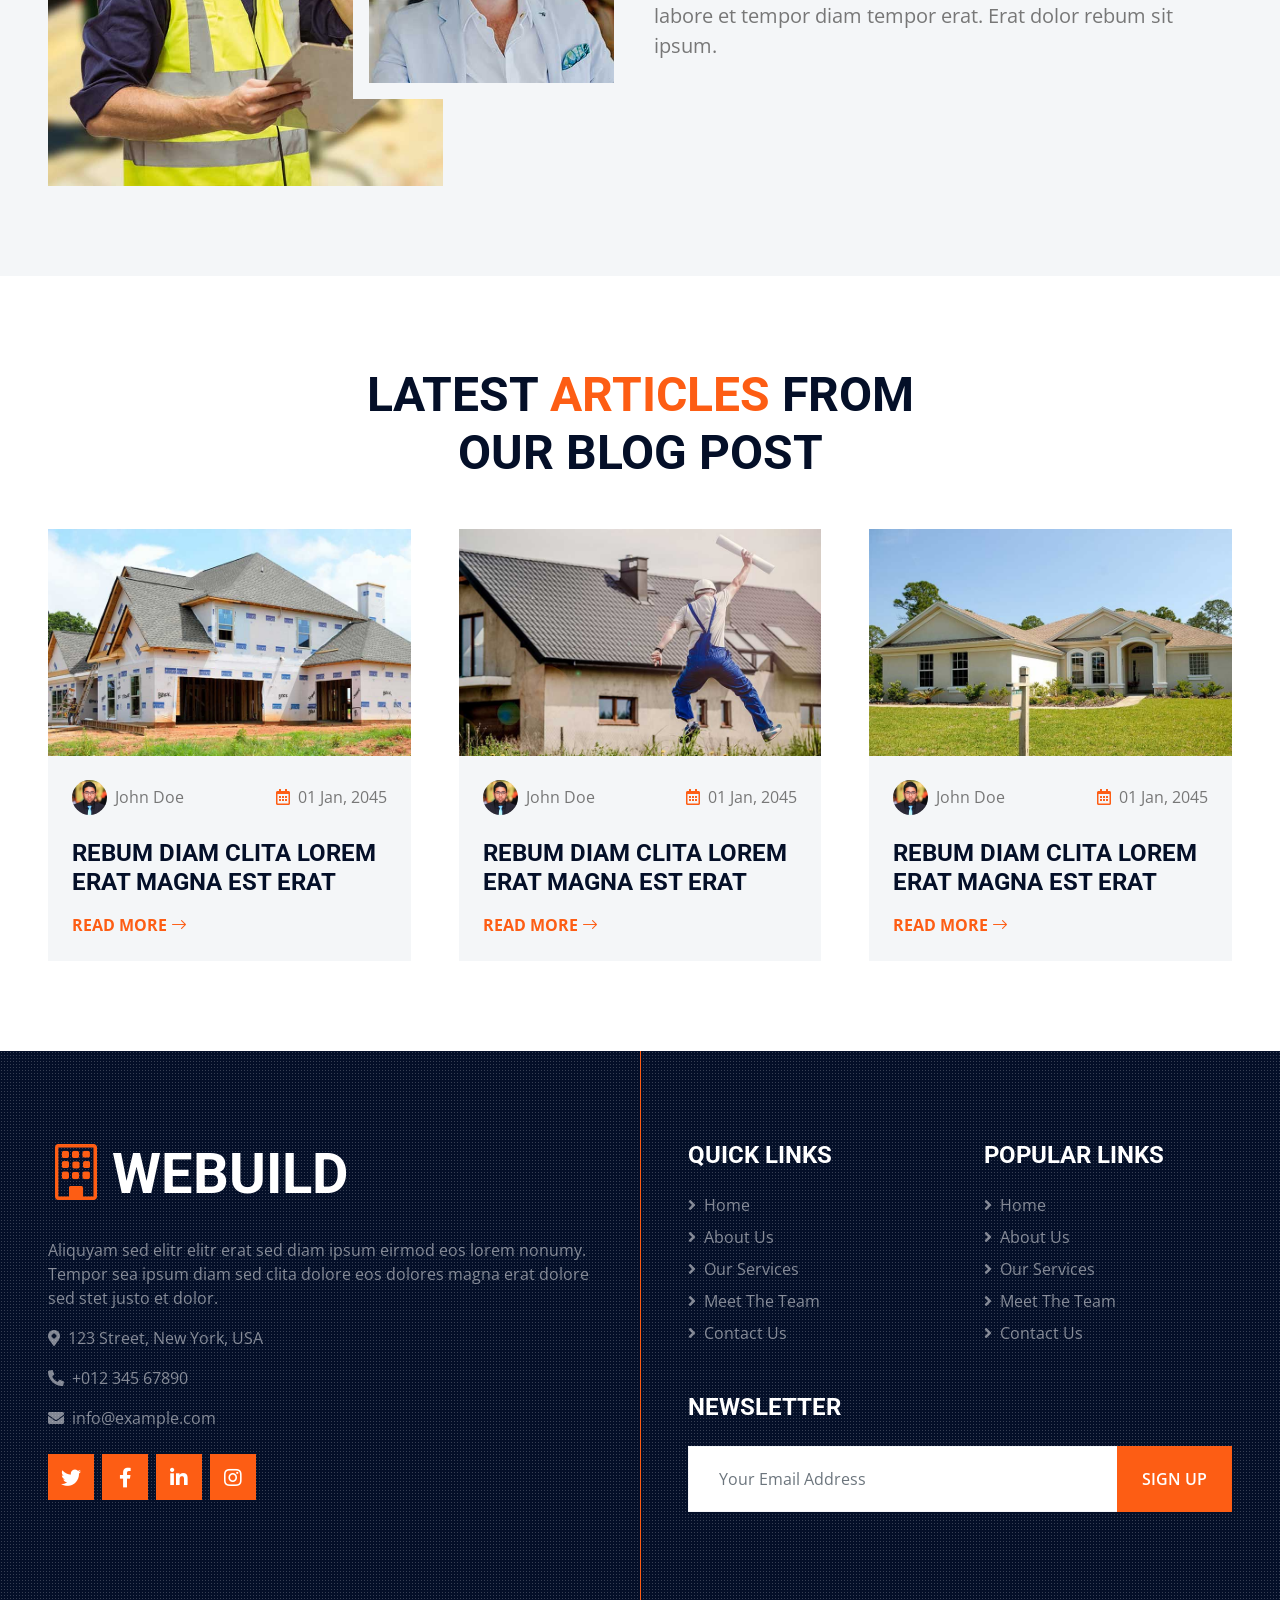
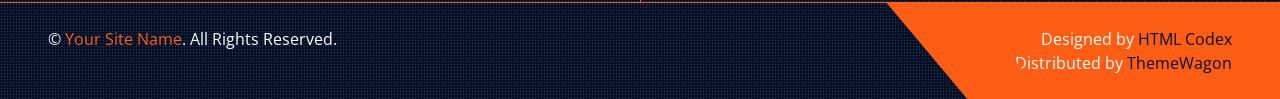
==== commit b557a0ae: "Update index.html" ====
--- a/index.html
+++ b/index.html
@@ -71,7 +71,7 @@
     <div class="container-fluid sticky-top bg-dark bg-light-radial shadow-sm px-5 pe-lg-0">
         <nav class="navbar navbar-expand-lg bg-dark bg-light-radial navbar-dark py-3 py-lg-0">
             <a href="index.html" class="navbar-brand">
-                <h3 class="m-0 display-4 text-uppercase text-white"><img height=150px width=auto src="img/IMG_0445-removebg-preview.png"></img>Pittsburgh Softwash</h3>
+                <h3 class="m-0 display-4 text-uppercase text-white"><img height=150px width=auto src="img/IMG_0445-removebg-preview.png"></img></h3>
             </a>
             <button class="navbar-toggler" type="button" data-bs-toggle="collapse" data-bs-target="#navbarCollapse">
                 <span class="navbar-toggler-icon"></span>
